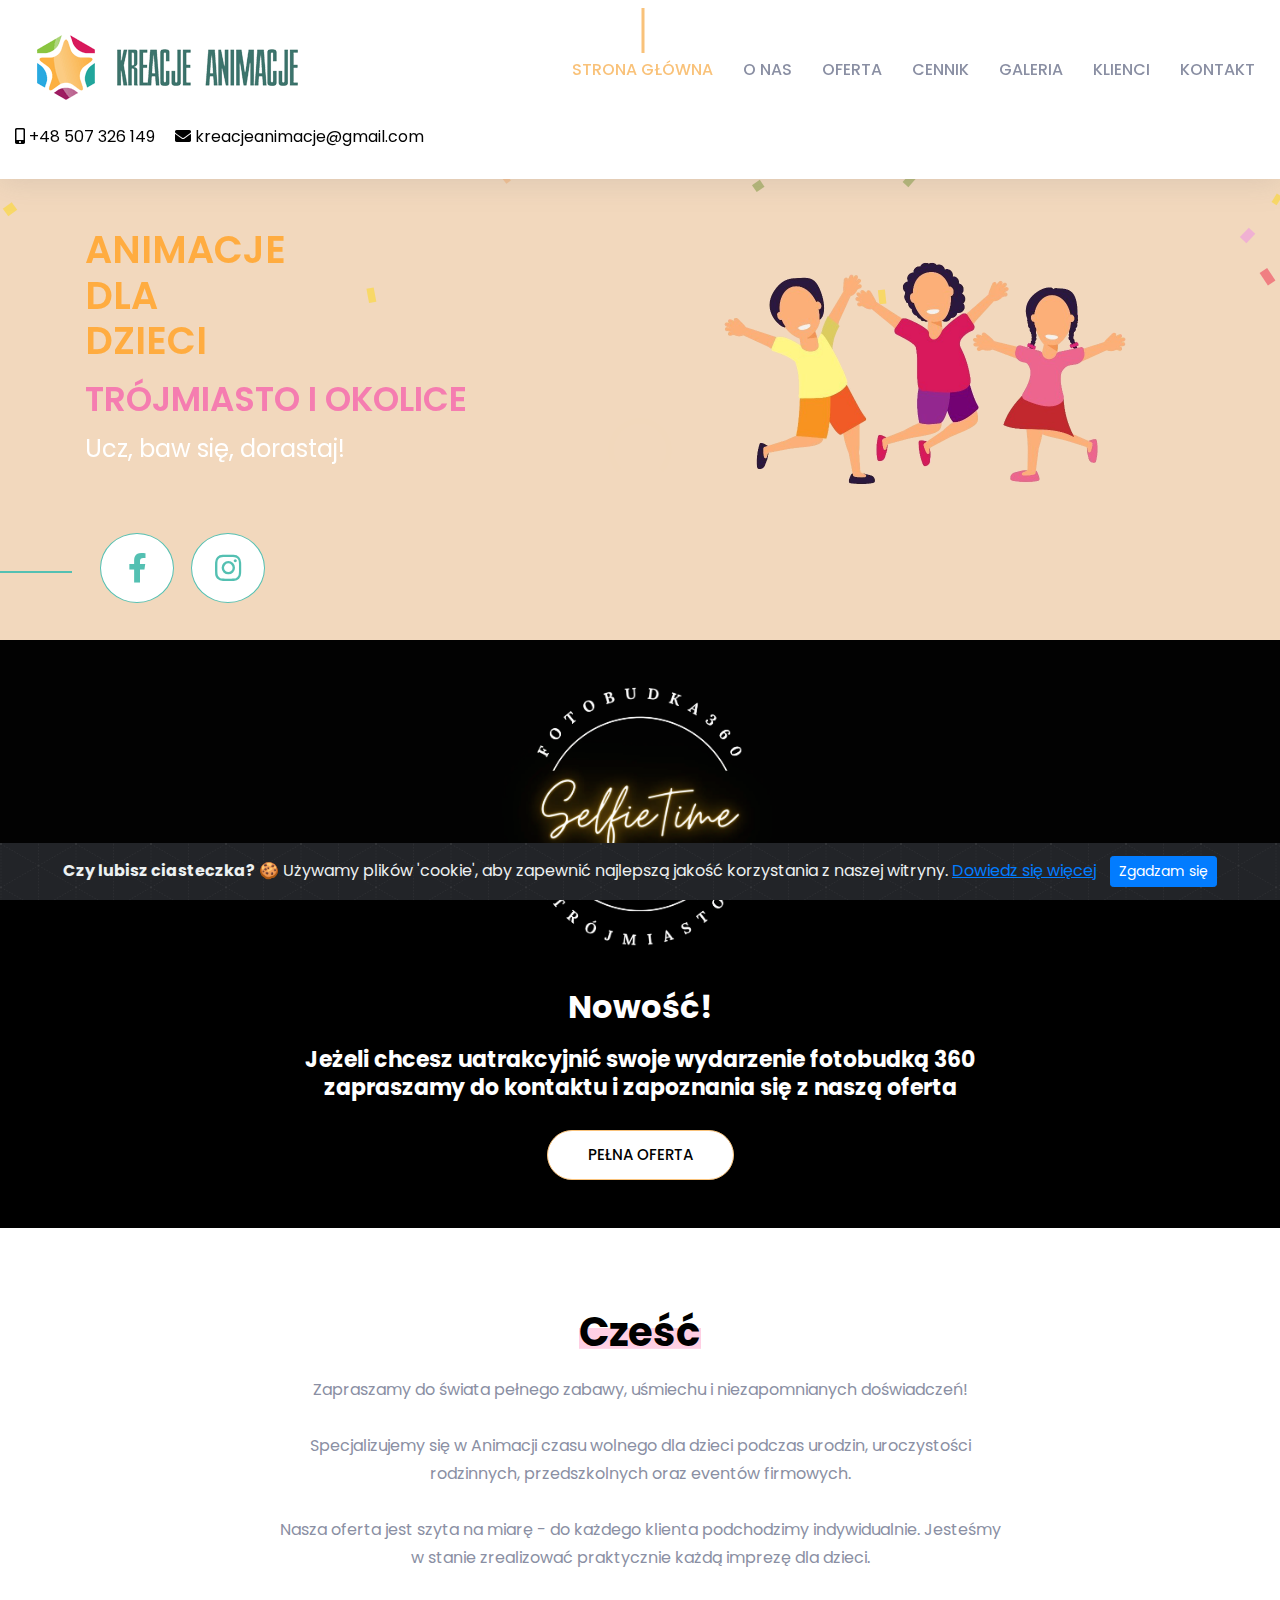
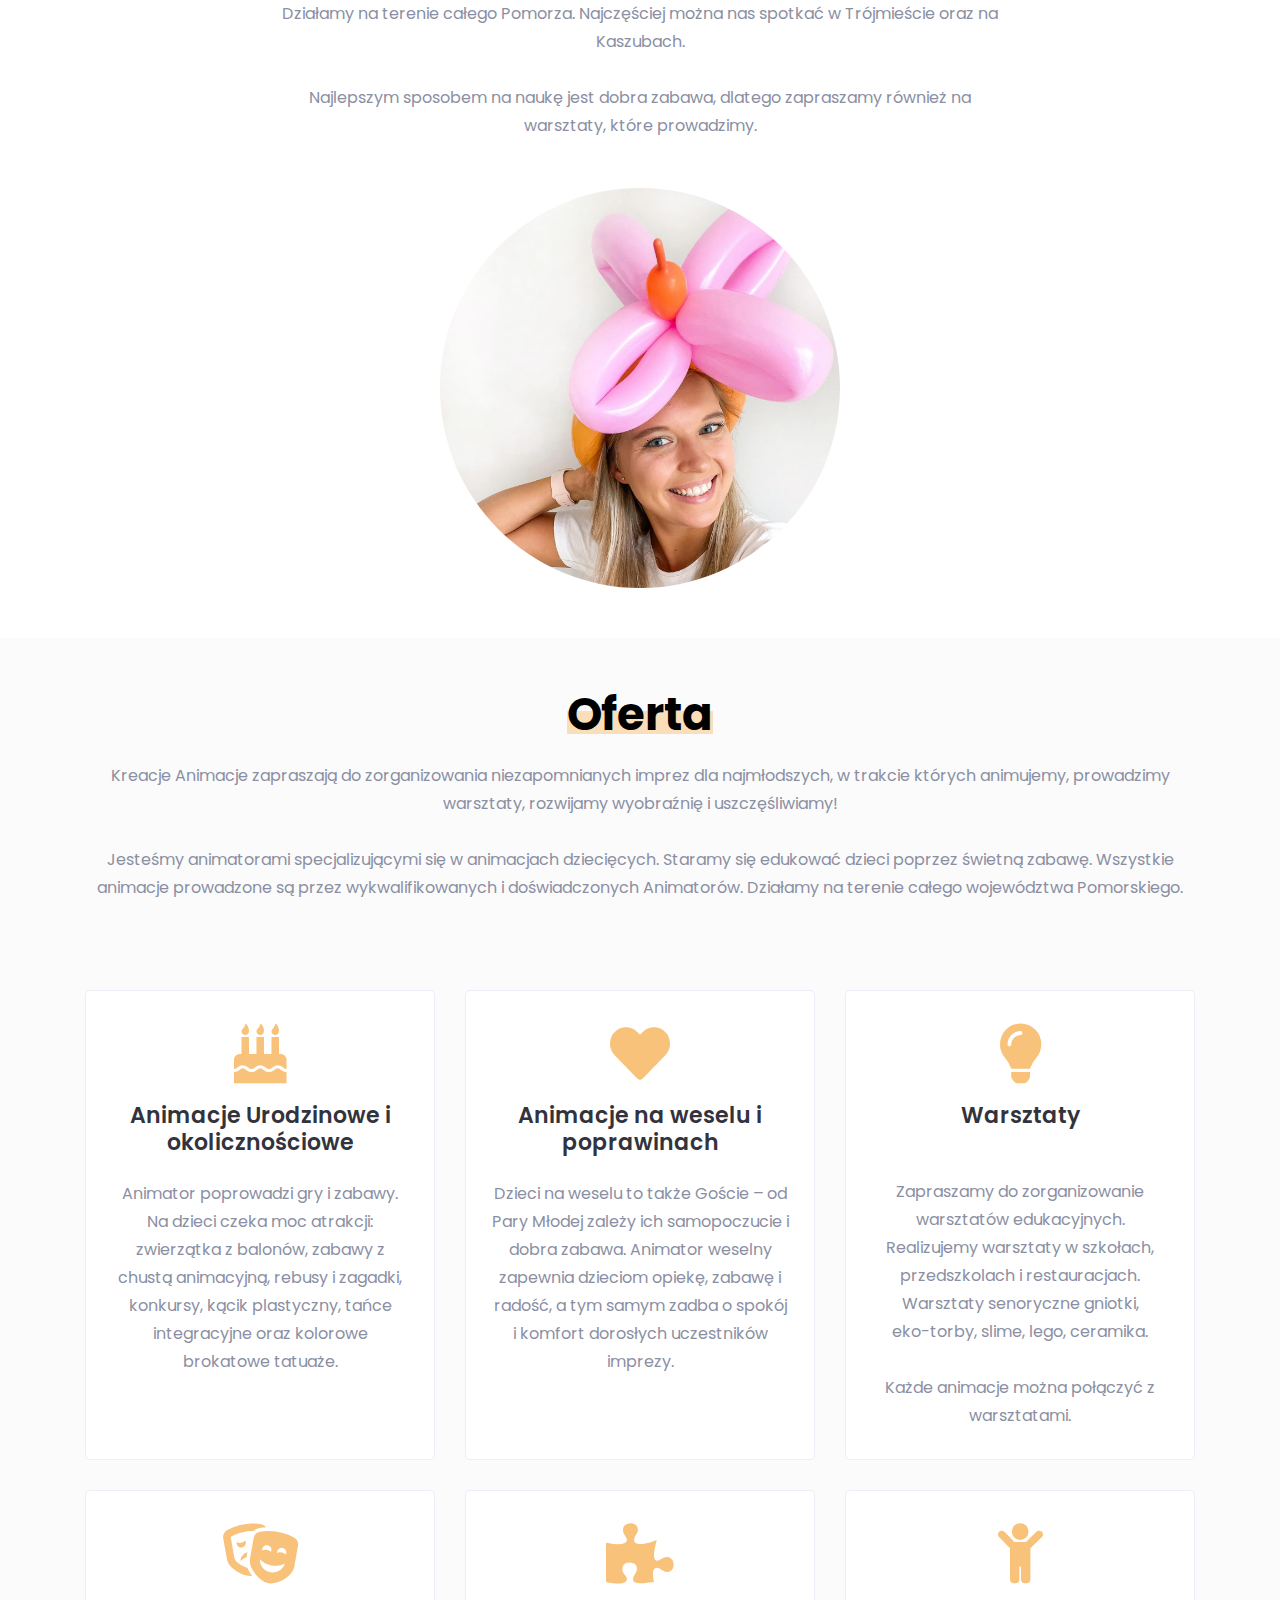
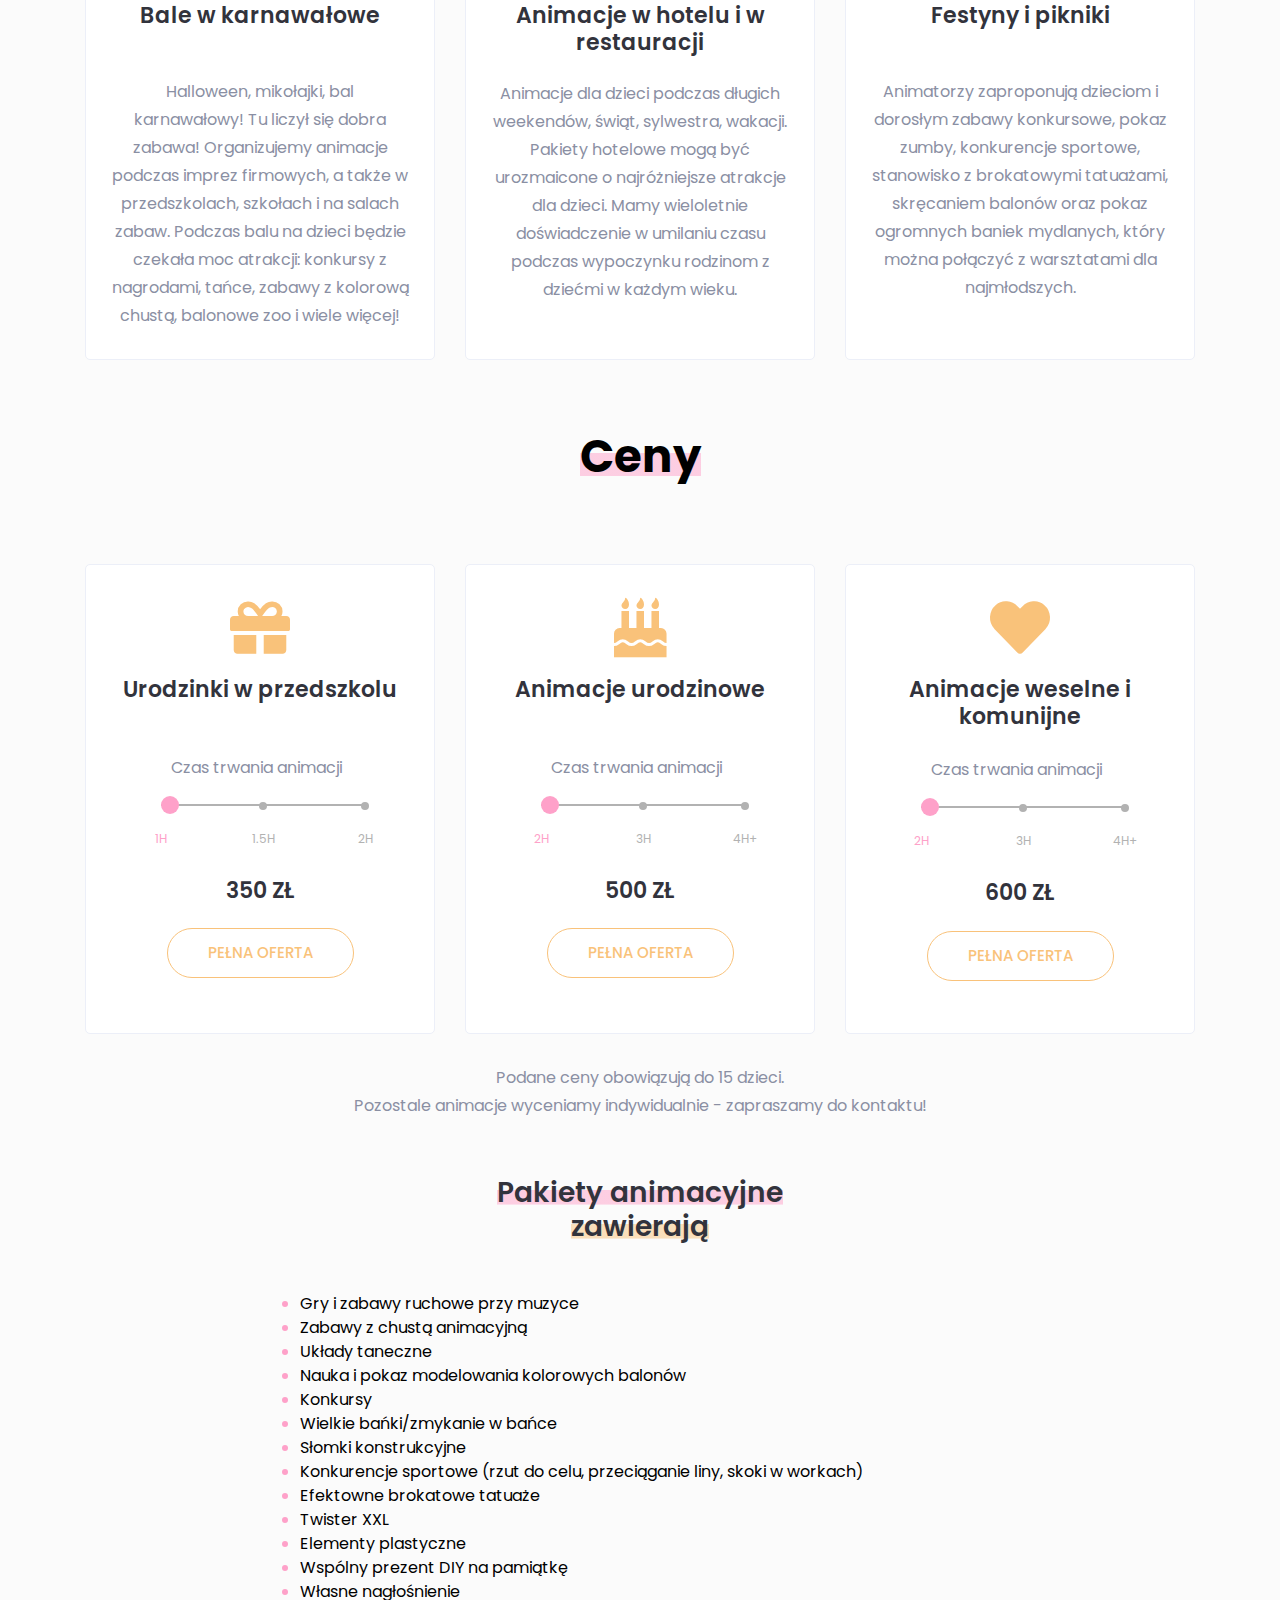
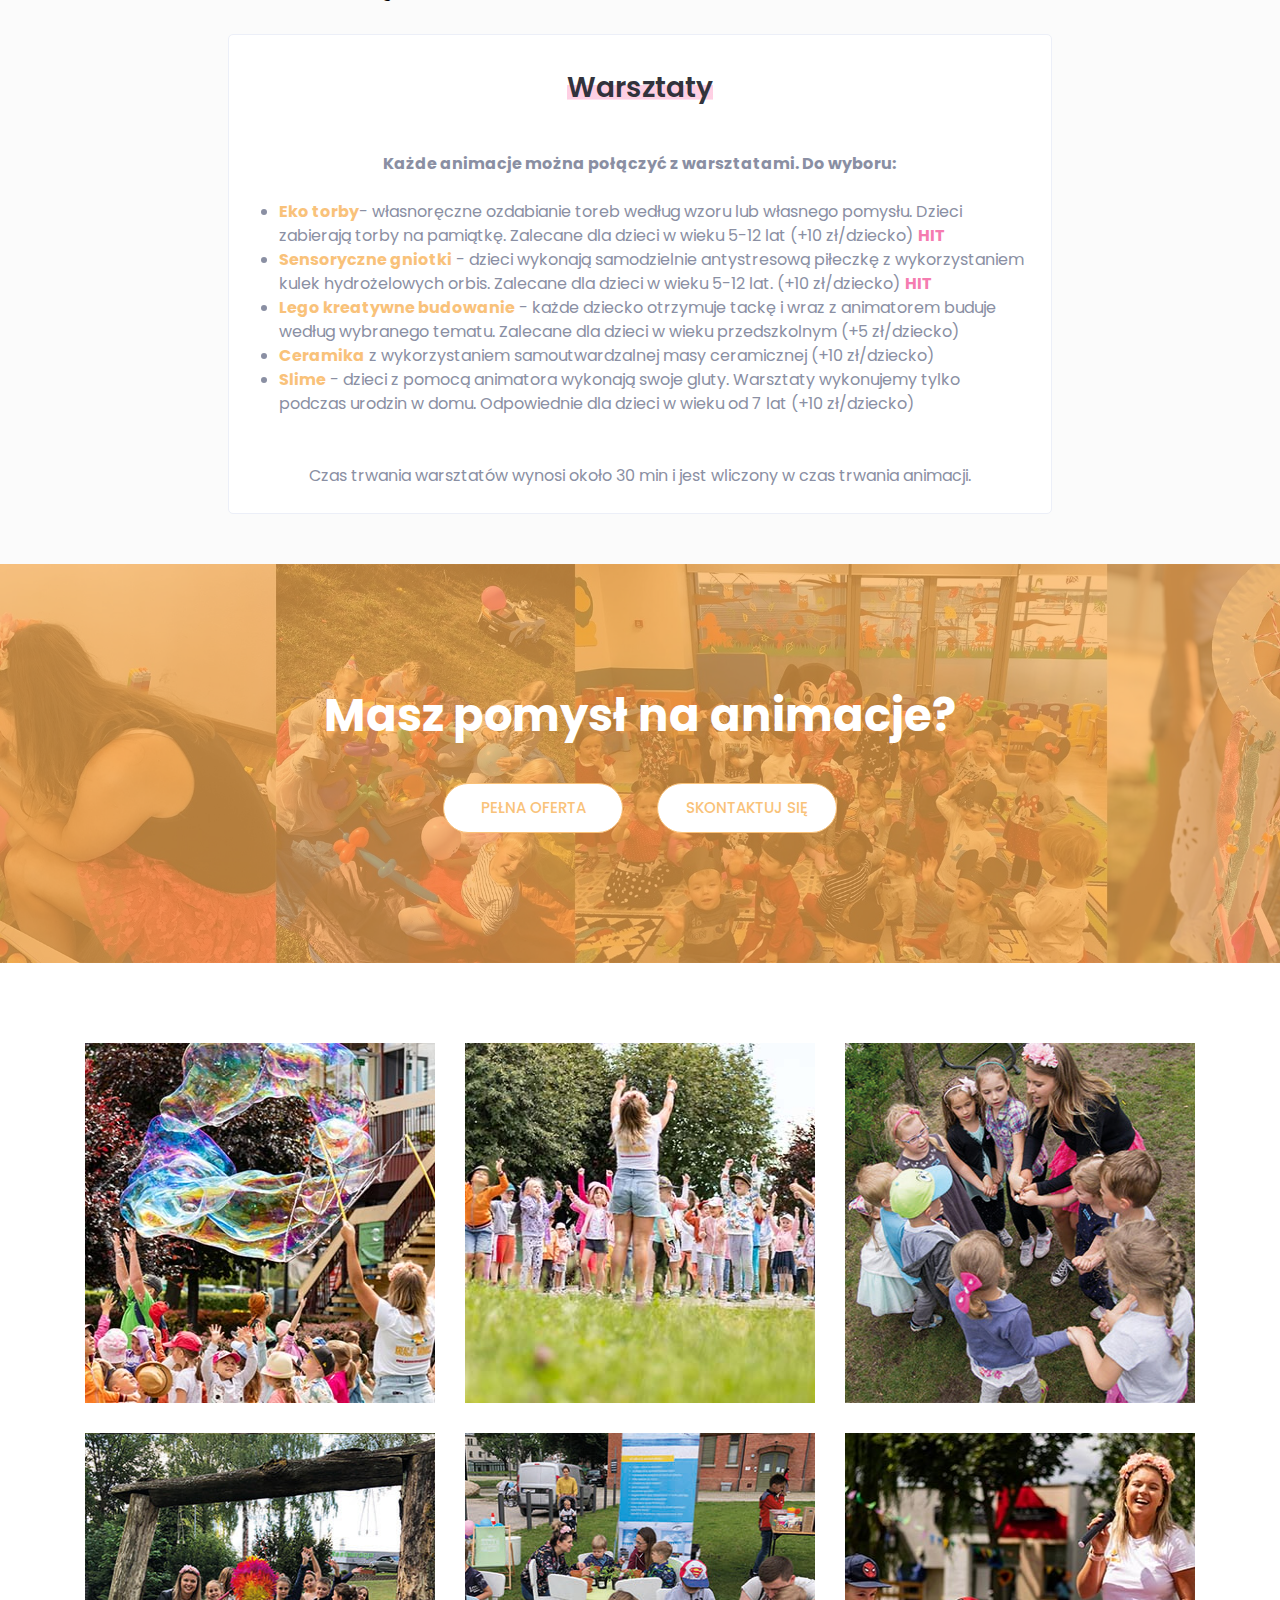
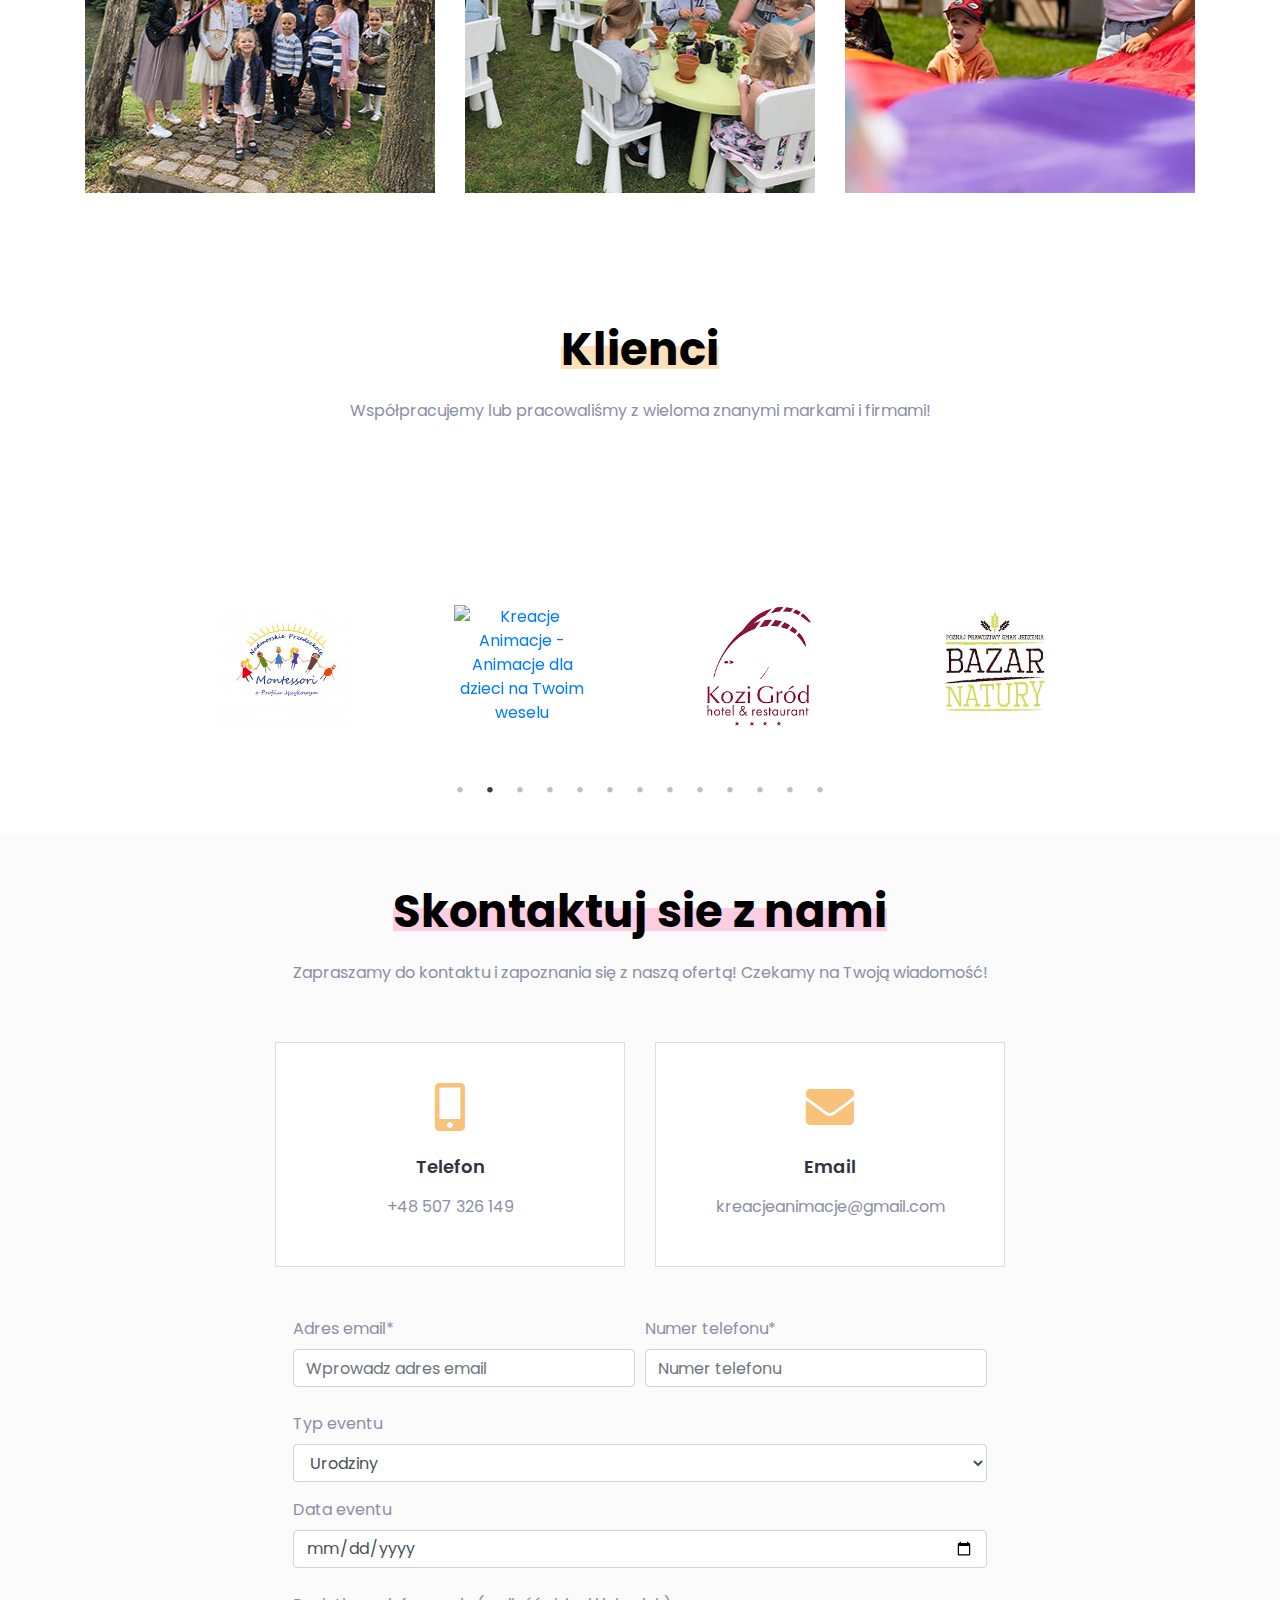
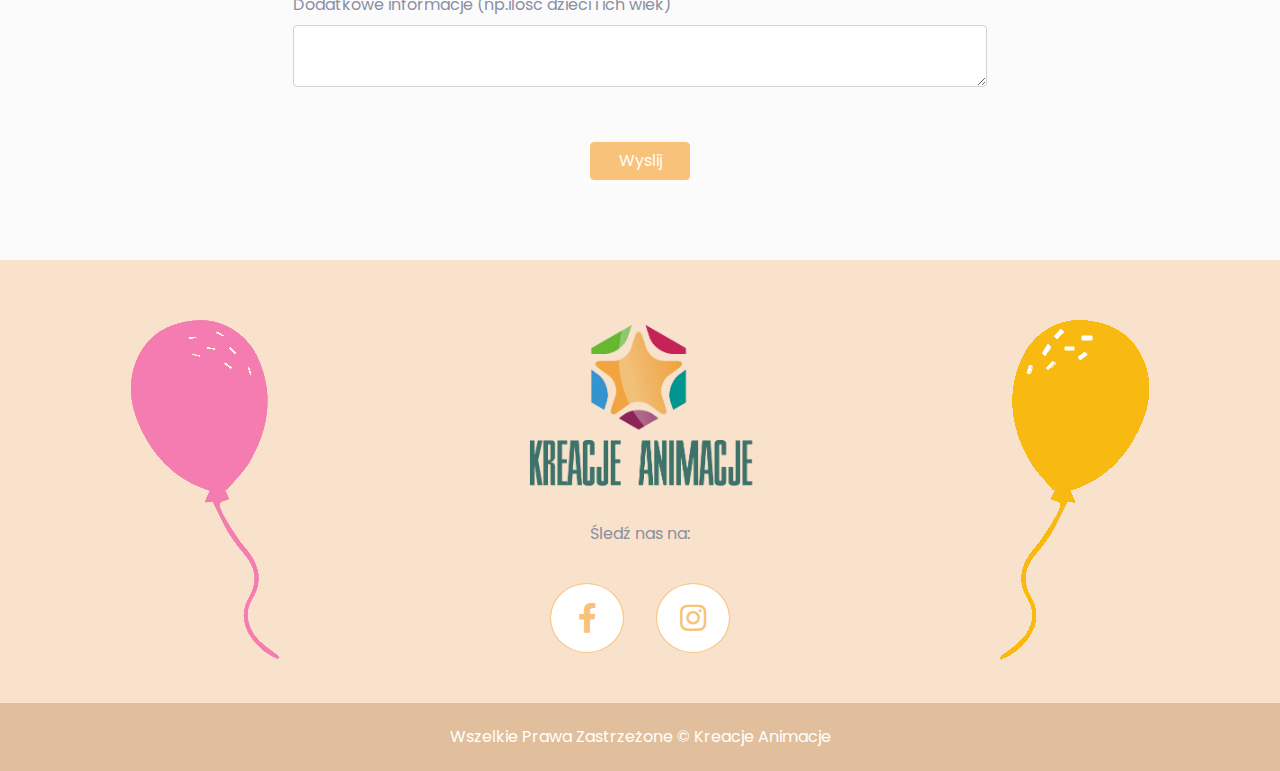
==== index.html @ 096c2c40 "added selfytime info" ====
<!DOCTYPE html>
<html lang="pl">

<head>
    <!--====== Required meta tags ======-->
    <meta charset="utf-8">
    <meta http-equiv="x-ua-compatible" content="ie=edge">
    	
	<meta name="description" content="Jesteśmy animatorami specjalizującymi się w animacjach dziecięcych. Staramy się edukować dzieci poprzez świetną zabawę. Działamy na terenie całego województwa Pomorskiego.">    	
	<meta name="keywords" content="dzieci,zabawy,warsztaty,animacje,kreacje,kreacje animacje,zabawy,dzieci,eventy,festyny,animator,animatorka,czas wolny,czas zabaw,opieka,gry,gry i zabawy,zabawy i gry,edukacja,animacje dzieciece,animacje dziecięce,trojmiasto,gdynia,gdansk,Gdynia,Gdańsk,animacje trójmiasto,animacje trójmiasto i okolice,animacje trojmiasto,animacje trojmiasto i okolice,animacje dla dzieci gdynia,animacje dla dzieci gdańsk,animacje dla dzieci reda,animacje dla dzieci rumia,animacje dla dzieci wejherowo,animacje dla dzieci sopot,animacje dla dzieci trójmiasto,urodziny dla dzieci gdynia,urodziny dla dzieci gdańsk,urodziny dla dzieci reda,urodziny dla dzieci rumia,urodziny dla dzieci sopot,animacje,animacje dla dzieci,animatorki,urodziny,urodziny dla dzieci,animacje na urodzinach,animacje na weselu,bańki mydlane,malowanie twarzy,tatuaże brokatowe,wata cukrowa,wata cukrowa na weselu,animacje w przedszkolu,bal karnawałowy w przedszkolu,wynajem animatorów,zabawy dla dzieci,balony,balonowe pieski,wynajem św. mikołaja,wynajem mikołaja,mikołaj,św. mikołaj,św. mikołaj w domu,mikołaj w domu,mikołaj na wigilię,wynajem mikołaja na wigilię,wynajem mikołaja do domu,urodziny,bawimy dzieci,zabawy z dziećmi,zabawy dla dzieci,organizowanie czasu dzieciom,organizacja imprez dla dzieci,animator na urodziny,animatorka na urodziny, animacje urodzinowe,animator na urodziny w domu,animator na urodziny w domu trójmiasto,organizacja imprez dla dzieci,imprezy dla dzieci,opieka nad dziećmi,animacje dla najmłodszych,animacje i zabawy,weekendowe animacje,warsztaty dla dzieci,warsztaty sensoryczne,sensoplastyka dla dzieci,sensoplastyka,animacje i edukacja,urodziny dla dzieci,niezapomniane animacje,najlepsze animacje,najlepsi animatorzy,najlepsze animatorki,animacje dla dzieci 2019,animacje dla dzieci 2018,animacje dla dzieci 2017,animacje dla dzieci 2016,animacja dla dzieci 2019,animacja dla dzieci 2018,animacja dla dzieci 2017,animacje dla dzieci wakacje 2019,animacje dla dzieci wakacje 2018,ferie z animacjami dla dzieci 2019,ferie 2019 animacje dla dzieci,ciekawe zabawy dla dzieci,banki stawianie, urodziny dla dzieci,zabawy,banki do stawiania,bańki do stawiania,zabawy dla dzieci na urodziny,zabawy i gry dla dzieci,urodziny dziewczynki,bańki stawianiena,urodziny dziecka,dzieci,gry i zabawy,gry zabawy dla dzieci,dla dzieci zabawy,atrakcje na urodziny dziecka,najlepsze zabawy dla dzieci,zabawy na urodziny dzieci,animacje urodzinowe dla dzieci,martyna,sarnowska,martyna sarnowska,animacje na ślub,animator pomorze,animacja czasu dzieciom,animacje urodzinowe,bal,bal karnawałowy,karnawał,kolonie,pół kolonie" />
    
	<meta name="robots" content="index, follow" />
	
    <meta name="viewport" content="width=device-width, initial-scale=0.9, shrink-to-fit=no">

    <meta name="google-site-verification" content="nhCieQFtrqNMxab-uXb-xXKmWLfLBgdEicjhS7wNxho" />

	<link rel="canonical" href="https://animacjetrojmiasto.pl/" />

    <!--====== Title ======-->
    <title>Kreacje Animacje | Animacje dla dzieci Trójmiasto i okolice</title>

    <!--====== Favicon Icon ======-->
    <link rel="shortcut icon" href="assets/images/favicon.png" type="image/png">

    <!--====== Bootstrap css ======-->
    <link rel="stylesheet" href="assets/css/bootstrap.min.css">

    <!--====== Font Awesome css ======-->
    <link rel="stylesheet" href="assets/css/all.min.css">

    <!--====== Magnific Popup css ======-->
    <link rel="stylesheet" href="assets/css/magnific-popup.css">

    <!--====== Default css ======-->
    <link rel="stylesheet" href="assets/css/default.min.css">

    <!--====== Style css ======-->
    <link rel="stylesheet" href="assets/css/style.min.css">
    <link rel="stylesheet" href="assets/css/slick.css">
    <link rel="stylesheet" href="assets/css/slick-theme.css">
    <link rel="stylesheet" href="assets/css/slider.css">
    <link rel="stylesheet" href="assets/css/cookies.css">
    <link rel="stylesheet" href="assets/css/mobile.css">

    <!-- Google Tag Manager -->
    <script>(function(w,d,s,l,i){w[l]=w[l]||[];w[l].push({'gtm.start':
    new Date().getTime(),event:'gtm.js'});var f=d.getElementsByTagName(s)[0],
    j=d.createElement(s),dl=l!='dataLayer'?'&l='+l:'';j.async=true;j.src=
    'https://www.googletagmanager.com/gtm.js?id='+i+dl;f.parentNode.insertBefore(j,f);
    })(window,document,'script','dataLayer','GTM-5NGZHLLK');</script>
    <!-- End Google Tag Manager -->
</head>

<body>

    <!-- Google Tag Manager (noscript) -->
    <noscript><iframe src="https://www.googletagmanager.com/ns.html?id=GTM-5NGZHLLK"
    height="0" width="0" style="display:none;visibility:hidden"></iframe></noscript>
    <!-- End Google Tag Manager (noscript) -->
    
    <!--====== PRELOADER PART START ======-->
    <div class="preloader">
        <div class="loader_34">
            <div class="ytp-spinner">
                <div class="ytp-spinner-container">
                    <div class="ytp-spinner-rotator">
                        <div class="ytp-spinner-left">
                            <div class="ytp-spinner-circle"></div>
                        </div>
                        <div class="ytp-spinner-right">
                            <div class="ytp-spinner-circle"></div>
                        </div>
                    </div>
                </div>
            </div>
        </div>
    </div>
    <!--====== PRELOADER ENDS START ======-->

    <!--====== HEADER PART START ======-->
    <header id="home" class="header-area">
        <div class="navigation fixed-top">
                <div class="row">
                    <div class="col-lg-12">
                        <nav class="navbar navbar-expand-lg">
                            <a class="navbar-brand" href="index.html">
                                <img src="assets/images/logo.png" alt="Logo">
                            </a> <!-- Logo -->
                            
                            <button class="navbar-toggler" type="button" data-toggle="collapse" data-target="#navbarSupportedContent" aria-controls="navbarSupportedContent" aria-expanded="false" aria-label="Toggle navigation">
                                <span class="toggler-icon"></span>
                                <span class="toggler-icon"></span>
                                <span class="toggler-icon"></span>
                            </button>

                            <div class="collapse navbar-collapse" id="navbarSupportedContent">
                                <ul class="navbar-nav ml-auto">
                                    <li class="nav-item active"><a title="Strona Główna" class="page-scroll" href="#home">Strona Główna</a></li>
                                    <li class="nav-item"><a title="O nas" class="page-scroll" href="#about">O Nas</a></li>
                                    <li class="nav-item"><a title="Oferta" class="page-scroll" href="#service">Oferta</a></li>
                                    <li class="nav-item"><a title="Cennik" class="page-scroll" href="#price">Cennik</a></li>
                                    <li class="nav-item"><a title="Galeria" class="page-scroll" href="#work">Galeria</a></li>
                                    <li class="nav-item"><a title="Klienci" class="page-scroll" href="#blog">Klienci</a></li>
                                    <li class="nav-item"><a title="Kontakt" class="page-scroll" href="#contact">Kontakt</a></li>
                                </ul>
                            </div> <!-- navbar collapse -->
                        </nav> <!-- navbar -->
                    </div>
                </div> <!-- row -->
                <div class="row nav-contact">
                    <a class="nav-phone" href="tel:+48 507 326 149"><i class="fas fa-mobile-alt"></i> +48 507 326 149</a>                    
                    <a class="nav-email" href="mailto:kreacjeanimacje@gmail.com"><i class="fas fa-envelope" ></i> kreacjeanimacje@gmail.com</a>
                </div>
        </div> <!-- navigation -->

        <div id="content" class="header-content d-flex align-items-center" style="background-color: #f2d8bd">          
            <div class="container" style="z-index: 2;">
                <div class="row align-items-center">
                    <div class="col-xl-5 col-lg-6 ipad-padding">
                        <div class="header-content-right">
                            <h1 class="title" style="color: #ffac3f; font-size: 38px;">
                                Animacje<br/> 
                                dla<br/> 
                                dzieci
                            </h1>
                            <h1 class="sub-title" style="color: #f57cb0; font-size: 34px;">Trójmiasto i okolice</h1>
                            <p style="color: #ffffff; font-size: 24px;">Ucz, baw się, dorastaj!</p>
                        </div> <!-- header content right -->
                    </div>            
										
					<div class="col-lg-6 offset-xl-1">
                        <div class="hero">
                            <img src="assets/images/hero_kids.png" alt="hero">
                        </div> 
                    </div><!-- header image -->
                </div> <!-- row -->
            </div> <!-- container -->     
            <div class="header-social" style="z-index: 2;">
                <div class="container">
                    <div class="row">
                        <div class="col-lg-12">
                            <div class="header-social-icon">
                                <ul>
                                    <li><a title="Profil facebook" href="https://www.facebook.com/kreacjeanimacje/"><i class="fab fa-facebook-f"></i></a></li>
                                    <li><a title="Profil instagram" href="https://www.instagram.com/kreacje_animacje/"><i class="fab fa-instagram"></i></a></li>
                                </ul>
                            </div> <!-- header social -->
                        </div>
                    </div> <!-- row -->
                </div> <!-- container -->
            </div> <!-- header social -->
        <canvas id="canvas" style="position: absolute;"></canvas>
		<!--<div class="hero-image" />-->
        </div> <!-- header content -->
    </header>
    <!--====== HEADER PART ENDS ======-->
	
	<!--div align="center">
	 <marquee behavior="alternate" bgcolor="#bb3434" direction="left" height:="" loop="7" scrollamount="2" scrolldelay="2" width="100%">
		<span style="font-size: 25px;color:#FFFFFF; padding: 8px;">
		Latest news! Latest news! Latest news! Latest news!
		</span>
	 </marquee>
	</div-->

<!--====== PROMO PART START ======-->
<!--section id="promo" class="about-area pt-0 pb-0" style="background-color: #f57cb0; color: white;">
    <div class="container">
        <div class="row justify-content-center">
            <div class="col-lg-8">
                <div class="section-title text-center">
                    <br/>
                    <h2 class="title" style="font-size: 32px !important; font-weight: bold; color: #ffd65b;">Oferta specjalna!</h5>
                    <p style="background-color: #f57cb0; color: white; font-weight: bold; font-size: 22px;">
                        Wszystkie animacje urodzinowe od poniedziałku do piątku 
                        <br/>
                        <span style="font-size: 35px; color: #ffd65b; margin-top: 15px;">- 10%</span>
                        <br/><br/>				
                        <ul>
                            <li><a title="Oferta PDF" class="main-btn custom" style="background-color: #fff !important; color: #f57cb0 !important;" href="#price">poznaj ceny</a></li>
                        </ul>                       
                        <span style="font-size: 12px">Z wyłączeniem animacji w przedszkolu</span>
                        <br/>
                    </p>
                    <br/>
                </div> <!-- section title -->
            <!--/div>
        </div> <!-- row -->
    <!--/div> <!-- container -->
<!--/section>
<!--====== PROMO PART ENDS ======-->

<!--====== PROMO PART START ======-->
<section id="promo" class="about-area pt-0 pb-0" style="background-color: black; color: white;">
    <div class="container">
        <div class="row justify-content-center">
            <div class="col-lg-8">
                <div class="section-title text-center">
                    <br/>                    
                    <a href="https://fotobudka360selfie.pl/" class="logo d-flex align-items-center" aria-label="Logo">
                        <img src="assets/images/logo.webp" alt="" height="300" width="300" style="
                        display: block;
                        margin-left: auto;
                        margin-right: auto;">
                    </a>
                    <br/>
                    <h2 class="title" style="font-size: 32px !important; font-weight: bold; color: white;">Nowość!</h5>    
                    <p style="color: white; font-weight: bold; font-size: 22px;">
                        Jeżeli chcesz uatrakcyjnić swoje wydarzenie fotobudką 360 zapraszamy do kontaktu i zapoznania się z naszą oferta
                        <br/><br/>				
                        <ul>
                            <li><a title="Oferta Fotobudka" class="main-btn custom" style="background-color: #fff !important; color: black !important;" href="https://fotobudka360selfie.pl/">Pełna Oferta</a></li>
                        </ul>                        
                        <br/>
                    </p>
                    <br/>
                </div> <!-- section title -->
            </div>
        </div> <!-- row -->
    </div> <!-- container -->
</section>
<!--====== PROMO PART ENDS ======-->

    <!--====== ABOUT PART START ======-->
    <section id="about" class="about-area pt-80 pb-50">
        <div class="container">
            <div class="row justify-content-center">
                <div class="col-lg-8">
                    <div class="section-title text-center">
                        <h2 class="title" style="font-size: 40px !important">
                            <span style="background-image: linear-gradient(to top, rgba(254,161,201, 0.5), rgba(254,161,201, 0.5)); background-repeat: no-repeat; background-size: 100% 0.521em; background-position: 0 74%;">
                                Cześć
                            </span>
                        </h5>
                        <p>Zapraszamy do świata pełnego zabawy, uśmiechu i niezapomnianych doświadczeń!
                            <br/><br/>
                            Specjalizujemy się w Animacji czasu wolnego dla dzieci podczas urodzin, uroczystości 
                            rodzinnych, przedszkolnych oraz eventów firmowych.
                            <br/><br/>
                            Nasza oferta jest szyta na miarę - do każdego klienta podchodzimy indywidualnie. Jesteśmy w stanie zrealizować praktycznie każdą imprezę dla dzieci.
                            <br/><br/>
                            Działamy na terenie całego Pomorza. Najczęściej można nas spotkać w Trójmieście oraz na Kaszubach.
                            <br/><br/>
                            Najlepszym sposobem na naukę jest dobra zabawa, dlatego zapraszamy również na warsztaty, które prowadzimy.</p>
                            <br/><br/>                           
                           <div class="about-foto" style="                    
                            height: 400px;
                            width: 400px;
                            border-radius: 50%;
                            overflow: hidden; 
                            display:block;    
                            margin:auto;">                        
                            <img src="assets/images/martynka.jpg" alt="main content logo">
                            </div>
                    </div> <!-- section title -->
                </div>
            </div> <!-- row -->
        </div> <!-- container -->
    </section>
    <!--====== ABOUT PART ENDS ======-->

    <!--====== SERVICES PART START ======-->
    <section id="service" class="services-area gray-bg pt-50 pb-20">
        <div class="container">
            <div class="row justify-content-center">
                <div class="col-lg-12">
                    <div class="section-title text-center pb-30">
                        <h2 class="title">
                            <span style="background-image: linear-gradient(to top, rgba(249,194,122, 0.5), rgba(249,194,122, 0.5)); background-repeat: no-repeat; background-size: 100% 0.521em; background-position: 0 74%;">
                                Oferta
                            </span>
                        </h2>
							<p>
								Kreacje Animacje zapraszają do zorganizowania niezapomnianych imprez
                                dla najmłodszych, w trakcie których animujemy, prowadzimy warsztaty,
                                rozwijamy wyobraźnię i uszczęśliwiamy!<br/><br/>
                                Jesteśmy animatorami specjalizującymi się w animacjach dziecięcych.
                                Staramy się edukować dzieci poprzez świetną zabawę. Wszystkie animacje
                                prowadzone są przez wykwalifikowanych i doświadczonych Animatorów.
                                Działamy na terenie całego województwa Pomorskiego.<br/><br/>                                
							</p>
                    </div> <!-- section title -->
                </div>
            </div> <!-- row -->
            <div class="row justify-content-center">
                <div class="col-lg-4 col-md-6 col-sm-8">
                    <div class="single-service text-center mt-30">
                        <div class="service-icon">
                            <i class="fas fa-birthday-cake"></i>
                        </div>
                        <div class="service-content">
                            <h4 class="service-title">Animacje Urodzinowe i okolicznościowe</h4>
                            <br/>
                            <p>Animator poprowadzi gry i zabawy. Na dzieci czeka moc atrakcji:
                                    zwierzątka z balonów, zabawy z chustą animacyjną, rebusy i zagadki,
                                    konkursy, kącik plastyczny, tańce integracyjne oraz kolorowe brokatowe
                                    tatuaże.</p>
                        </div>
                    </div> <!-- single service -->
                </div>
                <div class="col-lg-4 col-md-6 col-sm-8">
                    <div class="single-service text-center mt-30">
                        <div class="service-icon">
                            <i class="fas fa-heart"></i>
                        </div>
                        <div class="service-content">
                            <h4 class="service-title">Animacje na weselu i poprawinach</h4>
                            <br/>
                            <p>Dzieci na weselu to także Goście – od Pary Młodej zależy ich
                                    samopoczucie i dobra zabawa. Animator weselny zapewnia dzieciom
                                    opiekę, zabawę i radość, a tym samym zadba o spokój i komfort dorosłych
                                    uczestników imprezy.</p>
                        </div>
                    </div> <!-- single service -->
                </div>
                <div class="col-lg-4 col-md-6 col-sm-8">
                    <div class="single-service text-center mt-30">
                        <div class="service-icon">
                            <i class="fas fa-lightbulb"></i>
                        </div>
                        <div class="service-content">
                            <h4 class="service-title">Warsztaty</h4>
                            <br/><br/>
                            <p>
							Zapraszamy do zorganizowanie warsztatów edukacyjnych. Realizujemy warsztaty 
							w szkołach, przedszkolach i restauracjach. Warsztaty senoryczne gniotki,  <br/>eko-torby, slime, lego, ceramika.
							<br/><br/>
							Każde animacje można połączyć z warsztatami.
                            </p>
                        </div>
                    </div> <!-- single service -->
                </div>                
				<div class="col-lg-4 col-md-6 col-sm-8">
                    <div class="single-service text-center mt-30">
                        <div class="service-icon">
                            <i class="fas fa-theater-masks"></i>
                        </div>
                        <div class="service-content">
                            <h4 class="service-title">Bale w karnawałowe</h4>
                            <br/><br/>
                            <p>
								Halloween, mikołajki, bal karnawałowy!
								
								Tu liczył się dobra zabawa! Organizujemy animacje podczas imprez firmowych, a także w przedszkolach, szkołach i na salach zabaw.
								Podczas balu na dzieci będzie czekała moc atrakcji: konkursy z nagrodami, tańce, zabawy z kolorową chustą, balonowe zoo i wiele więcej!
							</p>
                        </div>
                    </div> <!-- single service -->
                </div>         
                <div class="col-lg-4 col-md-6 col-sm-8">
                    <div class="single-service text-center mt-30">
                        <div class="service-icon">
                            <i class="fas fa-puzzle-piece"></i>
                        </div>
                        <div class="service-content">
                            <h4 class="service-title">Animacje w hotelu i w restauracji</h4>
                            <br/>
                            <p>Animacje dla dzieci podczas długich weekendów, świąt, sylwestra, wakacji.
                                    Pakiety hotelowe mogą być urozmaicone o najróżniejsze atrakcje dla dzieci.
                                    Mamy wieloletnie doświadczenie w umilaniu czasu podczas wypoczynku
                                    rodzinom z dziećmi w każdym wieku.</p>
                        </div>
                    </div> <!-- single service -->
                </div>
                <div class="col-lg-4 col-md-6 col-sm-8">
                    <div class="single-service text-center mt-30">
                        <div class="service-icon">
                            <i class="fas fa-child"></i>
                        </div>
                        <div class="service-content">
                            <h4 class="service-title">Festyny i pikniki</h4>
                            <br/><br/>
                            <p>
								Animatorzy zaproponują dzieciom i dorosłym zabawy konkursowe, pokaz
                                    zumby, konkurencje sportowe, stanowisko z brokatowymi tatuażami, skręcaniem
                                    balonów oraz pokaz ogromnych baniek mydlanych, który można połączyć z
                                    warsztatami dla najmłodszych.
                            </p>
                        </div>
                    </div> <!-- single service -->
                </div>
                      
            </div> <!-- row -->
        </div> <!-- container -->
    </section>
	
	<!--====== Price PART START ======-->
    <section id="price" class="services-area gray-bg pt-50 pb-50">
        <div class="container">			
            <div class="row justify-content-center">
                <div class="col-lg-12">
                    <div class="section-title text-center pb-30">
                        <h2 class="title">
                            <span style="background-image: linear-gradient(to top, rgba(254,161,201, 0.5), rgba(254,161,201, 0.5)); background-repeat: no-repeat; background-size: 100% 0.521em; background-position: 0 74%;">
                                Ceny
                            </span>
                        </h2>
							<p>                              
							</p>
                    </div> <!-- section title -->
                </div>
            </div> <!-- row -->
            <div class="row justify-content-center">
               

                <div class="col-lg-4 col-md-6 col-sm-8" style="min-width: 360px;">
                    <div class="single-service text-center mt-30 mb-30">
                        <div class="service-icon">
                            <i class="fas fa-gift"></i>
                        </div>
                        <div class="service-content">
                            <h4 class="service-title">Urodzinki w przedszkolu</h4>
                            <br/>
                            <br/>
                            <p>
							<div class="col-auto my-1">
								<label class="mr-sm-2">Czas trwania animacji</label>										
								<div class="range-body">
									<div class="workshop-range-div range-div">
										<input type="range" class="workshop-range-input range-input" id="workshop-range" min="1" max="3" steps="1" value="1">
									</div>
									<ul class="workshop-range-labels range-labels">
									  <li class="active selected">1H</li>
									  <li>1.5H</li>
									  <li>2H</li>
									</ul>
								</div>								
							</div>
                            <br/>
                            <br/>
                            <h4 id="workshop-price">350 ZŁ</h4>	
                            <br/>					
                            <ul>
                                <li><a title="Oferta PDF" class="main-btn custom" style="background-color: #fff !important;" href="assets/pdf/oferta_przedszkole.pdf">pełna oferta</a></li>
                            </ul>   
							</p>
                        </div>
                    </div> <!-- single service -->
                </div>

                <div class="col-lg-4 col-md-6 col-sm-8" style="min-width: 360px;">
                    <div class="single-service text-center mt-30">
                        <div class="service-icon">
                            <i class="fas fa-birthday-cake"></i>
                        </div>
                        <div class="service-content">
                            <h4 class="service-title">Animacje urodzinowe</h4>
                            <br/><br/>
                            <p>
							<div class="col-auto my-1">
								<label class="mr-sm-2">Czas trwania animacji</label>										
								<div class="range-body">
									<div class="birthday-range-div range-div">
										<input type="range" class="birthday-range-input range-input" id="birthday-range" min="1" max="3" steps="1" value="1">
									</div>
									<ul class="birthday-range-labels range-labels">
									  <li class="active selected">2H</li>
									  <li>3H</li>
									  <li>4H+</li>
									</ul>
								</div>								
							</div>
                            <br/>
                            <br/>
                            <h4 id="birthday-price">500 ZŁ</h4>	
                            <br/>					
                            <ul>
                                <li><a title="Oferta PDF" class="main-btn custom" style="background-color: #fff !important;" href="assets/pdf/oferta_2023.pdf">pełna oferta</a></li>
                            </ul>   
							</p>
                        </div>
                    </div> <!-- single service -->
                </div>
               
                <div class="col-lg-4 col-md-6 col-sm-8" style="min-width: 360px;">
                    <div class="single-service text-center mt-30">
                        <div class="service-icon">
                            <i class="fas fa-heart"></i>
                        </div>
                        <div class="service-content">
                            <h4 class="service-title">Animacje weselne i komunijne</h4>
                            <br/>
                            <p>
							<div class="col-auto my-1">
							  <label class="mr-sm-2">Czas trwania animacji</label>	
								<div class="range-body">
									<div class="wedding-range-div range-div">
										<input type="range" class="wedding-range-input range-input" id="wedding-range" min="1" max="3" steps="1" value="1">
									</div>
									<ul class="wedding-range-labels range-labels">
									  <li class="active selected">2H</li>
									  <li>3H</li>
									  <li>4H+</li>
									</ul>
								</div>
							</div>	
                            <br/>
                            <br/>
                            <h4 id="wedding-price">600 ZŁ</h4>	
                            <br/>					
                            <ul>
                                <li><a title="Oferta PDF" class="main-btn custom" style="background-color: #fff !important;" href="assets/pdf/oferta_okolicznosciowe.pdf">pełna oferta</a></li>
                            </ul>   
							</p>
                        </div>
                    </div> <!-- single service -->
                </div>
                
                
            </div> <!-- row -->
        </div> <!-- container -->

        <div class="container">
            <div class="row justify-content-center mt-0">
                <div class="col-lg-8">
                    <div class="section-title text-center">
                        <p>
                        Podane ceny obowiązują do 15 dzieci.
                        </br>
                        Pozostale animacje wyceniamy indywidualnie - zapraszamy do kontaktu!
                        <br/>
                    </div> <!-- section title -->
                </div>
            </div> <!-- row -->
        </div> <!-- container -->
		
        <div class="container">
            <div class="row justify-content-center">
                <div class="col-lg-8">
                    <div class="section-title text-center">
                    <p>
                    <br/><br/>
                    <h3 style="background-repeat: no-repeat;">
                    <span style="background-image: linear-gradient(to top, rgba(254,161,201, 0.5), rgba(2254,161,201, 0.5)); background-repeat: no-repeat; background-size: 100% 0.521em; background-position: 0 74%;">
                        Pakiety animacyjne
                    </span><br>
                    <span style="background-image: linear-gradient(to top, rgba(249,194,122, 0.5), rgba(249,194,122, 0.5)); background-repeat: no-repeat; background-size: 100% 0.521em; background-position: 0 74%;">
                        zawierają
                    </span>
                    </h3>
                        <br><br>
                        <p>
                        </p><ul style="list-style-type:disc; text-align: left; margin-left: 25px; color: #fea1c9">
                            <li><span style="color: black;">Gry i zabawy ruchowe przy muzyce</span></li>
                            <li><span style="color: black;">Zabawy z chustą animacyjną</span></li>								
                            <li><span style="color: black;">Układy taneczne</span></li>							
                            <li><span style="color: black;">Nauka i pokaz modelowania kolorowych balonów</span></li>							
                            <li><span style="color: black;">Konkursy</span></li>							
                            <li><span style="color: black;">Wielkie bańki/zmykanie w bańce</span></li>							
                            <li><span style="color: black;">Słomki konstrukcyjne</span></li>								
                            <li><span style="color: black;">Konkurencje sportowe (rzut do celu, przeciąganie liny, skoki w workach)</span></li>						
                            <li><span style="color: black;">Efektowne brokatowe tatuaże</span></li>							
                            <li><span style="color: black;">Twister XXL</span></li>							
                            <li><span style="color: black;">Elementy plastyczne</span></li>	
                            <li><span style="color: black;">Wspólny prezent DIY na pamiątkę</span></li>	
                            <li><span style="color: black;">Własne nagłośnienie</span></li>
                        </ul>  
                    </div> <!-- section title -->
                </div>
            </div> <!-- row -->
        </div> <!-- container -->

        <div class="row justify-content-center" style="margin-right: 0px; margin-left: 0px;">
            <div class="col-lg-8">
                <div class="single-service text-center mt-30" style="min-height: 250px;">
                    <div class="service-content">
                        <h3 class="service-title">
                            <span style="background-image: linear-gradient(to top, rgba(254,161,201, 0.5), rgba(254,161,201, 0.5)); background-repeat: no-repeat; background-size: 100% 0.521em; background-position: 0 74%;">
                                Warsztaty
                            </span>
                        </h4>
                        <br><br>
                        <b>Każde animacje można połączyć z warsztatami. Do wyboru:</b>
                        <br><br>
                        <ul style="list-style-type:disc; text-align: left; margin-left: 25px;"> 
                            <li><span style="color: #f9c27a;"><b>Eko torby </b></span>- własnoręczne ozdabianie toreb według wzoru lub własnego pomysłu. Dzieci
                                zabierają torby na pamiątkę. Zalecane dla dzieci w wieku 5-12 lat (+10 zł/dziecko) <b style="color: #f57cb0;">HIT</b></li>
                            <li><span style="color: #f9c27a;"><b>Sensoryczne gniotki</b></span> - dzieci wykonają samodzielnie antystresową piłeczkę z wykorzystaniem
                                kulek hydrożelowych orbis. Zalecane dla dzieci w wieku 5-12 lat. (+10 zł/dziecko) <b style="color: #f57cb0;">HIT</b></li>
                            <li><span style="color: #f9c27a;"><b>Lego kreatywne budowanie</b></span> - każde dziecko otrzymuje tackę i wraz z animatorem buduje
                                według wybranego tematu. Zalecane dla dzieci w wieku przedszkolnym (+5 zł/dziecko) </li>
                            <li><span style="color: #f9c27a;"><b>Ceramika</b></span> z wykorzystaniem samoutwardzalnej masy ceramicznej  (+10 zł/dziecko)</li>
                            <li><span style="color: #f9c27a;"><b>Slime</b></span> - dzieci z pomocą animatora wykonają swoje gluty. Warsztaty wykonujemy tylko podczas urodzin w domu. 
                                Odpowiednie dla dzieci w wieku od 7 lat (+10 zł/dziecko)</li>
                        </ul>        

                        <br><br>
                        Czas trwania warsztatów wynosi około 30 min i jest wliczony w czas trwania animacji.
                    </div>
                </div> <!-- single service -->
            </div>
        </div>
		
    </section>
    <!--====== PRICE PART ENDS ====== -->


    <!--====== CALL TO ACTION PART START ======-->
    <section id="call-to-action" class="call-to-action pt-125 pb-130 bg_cover" style="background-image: url(assets/images/action.jpg">
        <div class="container">
            <div class="row justify-content-center">
                <div class="col-xl-8 col-lg-9">
                    <div class="call-action-content text-center">
                        <h2 class="action-title">Masz pomysł na animacje?</h2>
                        <ul>
                            <li><a title="Oferta PDF" class="main-btn custom" style="background-color: #fff !important;" href="assets/pdf/oferta.pdf">pełna oferta</a></li>
                            <li><a title="Kontakt" class="main-btn custom-2" style="background-color: #fff !important;" href="#contact">skontaktuj się</a></li>
                        </ul>
                    </div> <!-- call action content -->
                </div>
            </div> <!-- row -->
        </div> <!-- container -->
    </section>
    <!--====== CALL TO ACTION PART ENDS ======-->

    <!--====== WORK PART START ======-->
    <section id="work" class="work-area pt-50 pb-130">
        <div class="container">
            <div class="row">
                <div class="col-lg-4 col-md-6 col-sm-6">
                    <div class="single-work text-center mt-30">
                        <div class="work-image">
                            <img src="assets/photos/miniatures/mini_11.jpg" alt="markama zrobiona podczas animacji" style="height: 360px; width: 360px;">
                        </div>
                        <div class="work-overlay">
                            <div class="work-content">
                                <ul>
                                    <li><a title="Pelen ekran" class="image-popup" href="assets/photos/foto_11.jpg"><i class="fas fa-search-plus"></i></a></li>
                                </ul>
                            </div>
                        </div>
                    </div> <!-- single work -->
                </div>
                <div class="col-lg-4 col-md-6 col-sm-6">
                    <div class="single-work text-center mt-30">
                        <div class="work-image">
                            <img src="assets/photos/miniatures/mini_12.jpg" alt="warsztaty kwiatowe" style="height: 360px; width: 360px;">
                        </div>
                        <div class="work-overlay">
                            <div class="work-content">
                                <ul>
                                    <li><a title="Pelen ekran" class="image-popup" href="assets/photos/foto_12.jpg"><i class="fas fa-search-plus"></i></a></li>
                                </ul>
                            </div>
                        </div>
                    </div> <!-- single work -->
                </div>
                <div class="col-lg-4 col-md-6 col-sm-6">
                    <div class="single-work text-center mt-30">
                        <div class="work-image">
                            <img src="assets/photos/miniatures/mini3.jpg" alt="zabawy i animacje na świeżym powietrzu" style="height: 360px; width: 360px;">
                        </div>
                        <div class="work-overlay">
                            <div class="work-content">
                                <ul>
                                    <li><a title="Pelen ekran" class="image-popup" href="assets/photos/foto5.jpg"><i class="fas fa-search-plus"></i></a></li>
                                </ul>
                            </div>
                        </div>
                    </div> <!-- single work -->
                </div>
                <div class="col-lg-4 col-md-6 col-sm-6 gallery-row-2">
                    <div class="single-work text-center mt-30">
                        <div class="work-image">
                            <img src="assets/photos/miniatures/mini4.jpg" alt="urodzinowa piniata" style="height: 360px; width: 360px;">
                        </div>
                        <div class="work-overlay">
                            <div class="work-content">
                                <ul>
                                    <li><a title="Pelen ekran" class="image-popup" href="assets/photos/foto6.JPG"><i class="fas fa-search-plus"></i></a></li>
                                </ul>
                            </div>
                        </div>
                    </div> <!-- single work -->
                </div>
                <div class="col-lg-4 col-md-6 col-sm-6 gallery-row-2">
                    <div class="single-work text-center mt-30">
                        <div class="work-image">
                            <img src="assets/photos/miniatures/mini5.jpg" alt="warsztaty i animacje" style="height: 360px; width: 360px;">
                        </div>
                        <div class="work-overlay">
                            <div class="work-content">
                                <ul>
                                    <li><a title="Pelen ekran" class="image-popup" href="assets/photos/foto7.JPG"><i class="fas fa-search-plus"></i></a></li>
                                </ul>
                            </div>
                        </div>
                    </div> <!-- single work -->
                </div>
                <div class="col-lg-4 col-md-6 col-sm-6 gallery-row-2">
                    <div class="single-work text-center mt-30">
                        <div class="work-image">
                            <img src="assets/photos/miniatures/mini_13.jpg" alt="animacje na plaży" style="height: 360px; width: 360px;">
                        </div>
                        <div class="work-overlay">
                            <div class="work-content">
                                <ul>
                                    <li><a title="Pelen ekran" class="image-popup" href="assets/photos/foto_13.jpg"><i class="fas fa-search-plus"></i></a></li>
                                </ul>
                            </div>
                        </div>
                    </div> <!-- single work -->
                </div>
            </div> <!-- row -->           
        </div> <!-- container -->
    </section>
    <!--====== WORK PART ENDS ======-->

    <!--====== CLIENTS PART START ======-->	
    <section id="blog" class="blog-area" style="padding-bottom:0px;">
        <div class="container">
            <div class="row">
                <div class="col-lg-12">
                    <div class="section-title text-center pb-25">
                        <h2 class="title">
                            <span style="background-image: linear-gradient(to top, rgba(249,194,122, 0.5), rgba(249,194,122, 0.5)); background-repeat: no-repeat; background-size: 100% 0.521em; background-position: 0 74%;">
                                Klienci
                            </span>
                        </h2>
                        <p>Współpracujemy lub pracowaliśmy z wieloma znanymi markami i firmami!</p>
                    </div> <!-- section title -->
                </div>
            </div> <!-- row -->
        </div> <!-- row -->
        <div class="slick-container" >                
            <div class='single-item pt-25'>
                <div class="slick-slide">
					<a title="Lechia" href="http://lechia.pl/" class="slick-href">
						<img src="assets/companies/lechia.jpg" alt="lechia">
					</a>
				</div>
				
                <div class="slick-slide">
					<a title="Montesorri" href="index.html" class="slick-href">
						<img src="assets/companies/montesorri.jpg" alt="montesorri">
					</a>
				</div>
				
				<div class="slick-slide">
					<a href="https://www.weselezklasa.pl/ogloszenia-weselne/kreacje-animacje-animacje-dla-dzieci-na-twoim-wese,45102/" target="_blank" title="Kreacje Animacje - Animacje dla dzieci na Twoim weselu" class="slick-href">
						<img src="https://www.weselezklasa.pl/banery/Weselezklasa/button230x50bialetlo.png" alt="Kreacje Animacje - Animacje dla dzieci na Twoim weselu" border="0" />
					</a>				
				</div>
				
                <div class="slick-slide">
					<a title="Kozi Grod" href="https://www.kozigrod.pl/" class="slick-href">
						<img src="assets/companies/kozigrod.png" alt="kozigrod">
					</a>
				</div>
				
                <div class="slick-slide">
					<a title="Bazar Natury" href="https://www.bazarnatury.pl/" class="slick-href">
						<img src="assets/companies/bazarnatury.jpg" alt="bazarnatury">
					</a>
				</div>
				
                <div class="slick-slide">
					<a title="Baukrane" href="https://baukrane.pl/" class="slick-href">
						<img src="assets/companies/baukrane.png" alt="baukrane">
					</a>
				</div>
				
                <div class="slick-slide">
					<a title="Metropolia" href="https://galeriametropolia.pl/" class="slick-href">
						<img src="assets/companies/metropolia.jpg" alt="metropolia">
					</a>
				</div>
				
                <div class="slick-slide">
					<a title="Panorama" href="index.html" class="slick-href">
						<img src="assets/companies/panorama.png" alt="panorama">
					</a>
				</div>
				
                <div class="slick-slide">
					<a title="Plichta" href="https://www.plichta.com.pl/" class="slick-href">
						<img src="assets/companies/plichta.png" alt="plichta">
					</a>
				</div>
				
                <div class="slick-slide">
					<a title="Wako" href="https://www.wakorolety.pl/" class="slick-href">
						<img src="assets/companies/wako.png" alt="wako">
					</a>
				</div>
				
                <div class="slick-slide">
					<a title="PKS" href="https://pks-sa.com/" class="slick-href">
						<img src="assets/companies/pks.png" alt="pks">
					</a>
				</div>
				
                <div class="slick-slide">
					<a title="Zawiaty" href="https://www.zawiaty.com/" class="slick-href">
						<img src="assets/companies/zawiaty.png" alt="zawiaty">
					</a>
				</div>                
				
                <div class="slick-slide">
                    <a title="pwc" href="https://www.pwc.pl/" class="slick-href">
                        <img src="assets/companies/pwc.jpg" alt="pwc">
                    </a>
                </div>
            </div>
        </div> <!-- container -->
    </section>
    <!--====== BLOG PART ENDS ======-->

    <!--====== CONTACT PART START ======-->	
    <section id="contact" class="contact-area pt-50 pb-80 gray-bg">
        <div class="container">
            <div class="row justify-content-center">
                <div class="col-lg-8">
                    <div class="section-title text-center pb-25">
                        <h2 class="title">
                            <span style="background-image: linear-gradient(to top, rgba(254,161,201, 0.5), rgba(254,161,201, 0.5)); background-repeat: no-repeat; background-size: 100% 0.521em; background-position: 0 74%;">
                                Skontaktuj sie z nami
                            </span>
                        </h2>
                        <p>Zapraszamy do kontaktu i zapoznania się z naszą ofertą! Czekamy na Twoją wiadomość!</p>
                    </div> <!-- section title -->
                </div>
            </div> <!-- row -->
            <div class="row justify-content-center">
                <div class="col-lg-4 col-md-6 col-sm-7">                    
                    <div class="contact-box text-center mt-30">
                        <a href="tel:+48 507 326 149">
                        <div class="contact-icon">
                            <i class="fas fa-mobile-alt"></i>
                        </div>
                        <div class="contact-content" style="height: 80px">
                            <h6 class="contact-title">Telefon</h6>
                            <p>+48 507 326 149</p>
                        </div>
                    </a>
                    </div> <!-- contact box -->
                </div>
                <div class="col-lg-4 col-md-6 col-sm-7">
                    <div class="contact-box text-center mt-30">
                        <a href="mailto:kreacjeanimacje@gmail.com">
                        <div class="contact-icon">
                            <i class="fas fa-envelope"></i>
                        </div>
                        <div class="contact-content" style="height: 80px">
                            <h6 class="contact-title">Email</h6>
                            <p>kreacjeanimacje@gmail.com</p>
                        </div>
                        </a>
                    </div> <!-- contact box -->
                </div>		
			</div> <!-- row -->
        </div> <!-- container -->
		
		 <div class="container">           
		   <div class="row justify-content-center" style="margin-right: 0px; margin-left: 0px; margin-top: 50px;">               
			   <form action="" method="post" enctype="text/plain" id="contactform">			   
				  <div class="form-row">
					  <div class="col">
						<label for="inputEmail">Adres email*</label>
						<input type="email" class="form-control" id="inputEmail" placeholder="Wprowadz adres email" required>
						<div class="invalid-feedback">
						  Podaj adres email
						</div>
					  </div>				  
					  <div class="col">
						<label for="inputPhone">Numer telefonu*</label>
						<input type="tel" class="form-control" id="inputPhone" placeholder="Numer telefonu" required>
						<div class="invalid-feedback">
						  Podaj numer telefonu
						</div>
					  </div>
				  </div>
				  
				  <div class="form-group mt-25">
					<label for="inputEventType">Typ eventu</label>
					<select class="form-control" id="inputEventType">
					  <option>Urodziny</option>
					  <option>Wesele</option>
					  <option>Komunia</option>
					  <option>Inne</option>
					</select>				  
				  </div>
				  
				  <div class="form-group">
					<label for="inputEventDate">Data eventu</label>
					<input type="date" name="bday" id="inputEventDate" max="2024-12-31" min="2022-05-05" class="form-control">
				  </div>
				  
				  <div class="form-group mt-25">
					<label for="inputComments">Dodatkowe informacje (np.ilość dzieci i ich wiek)</label>
					<textarea class="form-control" id="inputComments"></textarea>	
				  </div>
				  
				  <div class="mt-55" style="text-align:center">  
					<button type="submit" class="btn btn-primary" style="width: 100px; background-color: #F9C27A; border-color: #F9C27A;">Wyslij</button>
				  </div>  
				</form>			   
            </div> <!-- row -->		
			
			<!--div class="container">           
				<div class="row justify-content-center" style="margin-right: 0px; margin-left: 0px; margin-top: 50px;">
					<iframe width="600" height="450" frameborder="0" style="border:0" src="https://www.google.com/maps/embed/v1/place?q=Morenowe%20Wzg%C3%B3rze%207%2C%20Gda%C5%84sk%2C%20Poland&key=AIzaSyApncnLnX9BAf0xynGhtoxLjLJULtOABbo" allowfullscreen></iframe>
				</div> 
			</div> <!-- row -->		
        </div> <!-- container -->		
    </section>	
    <!--====== CONTACT PART ENDS ======-->

    <!--====== FOOTER PART START ======-->
    <footer id="footer" class="footer-area">
		<div class="footer-widget pt-50 pb-50" style="background-color: #f9e2cb">
            <div class="container">			
                <img class="img-left" src="assets/images/balon1.png" alt="baloon image">							
                <img class="img-right" src="assets/images/balon3.png" alt="baloon image">
                <div class="row justify-content-center">
                    <div class="col-lg-8">
                        <a title="Strona Główna" href="index.html"  style="display: flex; align-items: center; justify-content: center;">
                            <img src="assets/images/logo2.png" alt="kreacje logo" style="max-width: 35%;" >
                        </a>
                        <p class="pt-10" style="text-align:center;">Śledź nas na:</p>
                        <div class="footer-content text-center">                            						
							<ul>
                                <li><a title="Profil facebook" href="https://www.facebook.com/kreacjeanimacje/"><i class="fab fa-facebook-f"></i></a></li>
                                <li><a title="Profil instagram" href="https://www.instagram.com/kreacje_animacje/"><i class="fab fa-instagram"></i></a></li>
                            </ul>
                        </div> <!-- footer content -->
                    </div>
                </div> <!-- row -->
            </div> <!-- container -->
        </div> <!-- footer widget -->
        <div class="footer-copyright pb-20" style="background-color: #e1bf9c">
            <div class="container">
                <div class="row">
                    <div class="col-lg-12">
                        <div class="copyright-text text-center pt-20">
                            <p>Wszelkie Prawa Zastrzeżone © Kreacje Animacje</p>
                        </div> <!-- copyright text -->
                    </div>
                </div> <!-- row -->
            </div> <!-- container -->
        </div> <!-- footer widget -->
    </footer>
	
	
	<div class="alert text-center cookiealert" role="alert">
		<b>Czy lubisz ciasteczka?</b> &#x1F36A; Używamy plików 'cookie', aby zapewnić najlepszą jakość korzystania z naszej witryny. <a href="https://cookiesandyou.com/" target="_blank">Dowiedz się więcej</a>

		<button type="button" class="btn btn-primary btn-sm acceptcookies" aria-label="Close">
			Zgadzam się
		</button>
	</div>

    <!--====== FOOTER PART ENDS ======-->

    <!--====== BACK TOP TOP PART START ======-->
    <a href="#" class="back-to-top"><i class="fas fa-chevron-up"></i></a>
    <!--====== BACK TOP TOP PART ENDS ======-->

    <!--====== jquery js ======-->
    <script src="assets/js/vendor/modernizr-3.6.0.min.js"></script>
    <script src="assets/js/jquery.min.js"></script>

    <!--====== Bootstrap js ======-->
    <script src="assets/js/bootstrap.min.js"></script>
    <script src="assets/js/popper.min.js"></script>

    <!--====== Magnific Popup js ======-->
    <script src="assets/js/jquery.magnific-popup.min.js"></script>

    <!--====== Parallax js ======-->
    <script src="assets/js/confetti.min.js"></script>

    <!--====== Counter Up js ======-->
    <script src="assets/js/waypoints.min.js"></script>
    <script src="assets/js/jquery.counterup.min.js"></script>

    <!--====== Appear js ======-->
    <script src="assets/js/jquery.appear.min.js"></script>

    <!--====== Scrolling js ======-->
    <script src="assets/js/scrolling-nav.js"></script>
    <script src="assets/js/jquery.easing.min.js"></script>

    <script src="assets/js/slick.min.js"></script>
	
    <script src="assets/js/slider.js"></script>

    <!--====== Main js ======-->
    <script src="assets/js/main.js"></script>
	
    <script>
        $(".single-item").slick({     
			slidesToShow: 4,
			slidesToScroll: 1,
			autoplaySpeed: 1000,
			dots: true,
			autoplay: true,
			infinite: true,
			 responsive: [
				{
				  breakpoint: 1024,
				  settings: {
					slidesToShow: 3,
					slidesToScroll: 3,
					dots: true,
					autoplay: true,
					infinite: true,
				  }
				},
				{
				  breakpoint: 600,
				  settings: {
					slidesToShow: 2,
					dots: false,
					autoplay: true,
					infinite: true,
				  }
				},
				{
				  breakpoint: 480,
				  settings: {
					slidesToShow: 2,
					dots: false,
					autoplay: true,
					infinite: true,
				  }
				}
			  ]
        });
    </script>
	
	<script async src="https://www.googletagmanager.com/gtag/js?id=UA-116468876-2"></script>
	<script>
	  window.dataLayer = window.dataLayer || [];
	  function gtag(){dataLayer.push(arguments);}
	  gtag('js', new Date());
	  gtag('config', 'UA-116468876-2');
	</script>
	
	<script type="application/ld+json">
	  {
		"@context": "http://schema.org",
		"@type": "Organization",
		"name": "Kreacje Animacje",
		"url": "https://animacjetrojmiasto.pl/",
		"address": "Morenowe Wzgórze 7/27",
		"sameAs": [
		  "https://www.facebook.com/kreacjeanimacje",
		  "https://www.instagram.com/kreacje_animacje"
		]
	  }
	</script>
	
	<!--script>
		jQuery(document).ready(function($){		  
			window.onload = function (){		  
				$('.vaacation-info').delay(100).modal('show');
			}
		});
	</script-->
	
	<!--====== Email js ======-->
    <script src="assets/js/smtp.js"></script>
	
	<!--====== Coookies js ======-->
    <script src="assets/js/cookies.js"></script>
			
    <div class="vaacation-info modal fade bd-example-modal-sm" tabindex="-1" role="dialog" aria-labelledby="mySmallModalLabel" aria-hidden="true" style="margin-top: 225px;">
        <div class="modal-dialog modal-sm">
          <div class="modal-content" style="padding: 45px; text-align:center;">
            <div class="service-icon">
                <i class="fas fa-exclamation-triangle" style="color: #f57cb0; font-size: 64px;"></i>
            </div>
            <br/>
            <br/>
            Prosze o kontakt mailowy albo poprzez formularz znajdujacy się na dole strony.
            <br/>
            <br/>
            <br/>
            <button type="button" class="btn btn-secondary" data-dismiss="modal">Zamknij</button>
          </div>
        </div>
    </div>

	<div class="email-success modal fade bd-example-modal-sm" tabindex="-1" role="dialog" aria-labelledby="mySmallModalLabel" aria-hidden="true">
	  <div class="modal-dialog modal-sm">
		<div class="modal-content" style="padding: 45px;">
		  Wiadomość zostala wysłana. 
		  <br/>
		  Dziekujemy za kontakt odezwiemy sie niedlugo.
		  <br/>
		  <br/>
		  <br/>
          <button type="button" class="btn btn-secondary" data-dismiss="modal">Zamknij</button>
		</div>
	  </div>
	</div>
	
	<div class="email-fail modal fade bd-example-modal-sm" tabindex="-1" role="dialog" aria-labelledby="mySmallModalLabel" aria-hidden="true">
	  <div class="modal-dialog modal-sm">
		<div class="modal-content" style="padding: 45px;">
		  Nie udalo sie wyslac wiadomosci.
		  <br/>
		  Sprobuj ponownie pozniej.
		  <br/>
		  <br/>
		  <br/>
          <button type="button" class="btn btn-secondary" data-dismiss="modal">Zamknij</button>
		</div>
	  </div>
	</div>
    
</body>

</html>
---- assets/css/default.min.css ----
.back-to-top:hover,.main-btn:hover{background-color:#f9c279!important;border-color:#f9c279!important}.navigation .navbar{padding-left:25px!important;padding-right:25px!important}li::before{color:#fea1c9}.active a,.main-btn,.nav-item:hover a{color:#f9c279!important}.single-service{min-height:470px}.nav-item a::before{background-color:#f9c279!important}.preloader .loader_34 .ytp-spinner-circle{border-color:#f9c279 #f9c279 #ddd!important}.main-btn{border-color:#f9c27a!important;background-color:transparent!important;-webkit-box-shadow:0 5px 8px 0 rgba(118,78,249,0)!important;-moz-box-shadow:0 5px 8px 0 rgba(118,78,249,0)!important;box-shadow:0 5px 8px 0 rgba(118,78,249,0)!important}.main-btn:hover{color:#000!important}.slick-container{margin:0 auto;padding:40px;width:80%;color:#333;text-align:center}.slick-slide{text-align:center!important;color:#000!important;padding:25px!important;height:250px!important;min-width:100px!important}.slick-href{display:flex!important;align-items:center!important;justify-content:center!important;height:100%!important}.slick-slide a,.slick-slide img{vertical-align:middle!important}.call-to-action::before{background-color:rgba(249,171,78,.7)!important}.single-work .work-overlay{background-color:rgba(249,171,78,.8)!important}.contact-icon i,.single-service .service-icon i{color:#f9c27a!important;padding:10px}.header-content{height:550px!important}.img-left,.img-right{max-width:35%!important;position:absolute!important;display:-webkit-box!important}.map{width:700px!important;height:500px!important}@media (max-width:767px){.navigation .navbar .navbar-collapse{top:120%!important;padding:5px 25px!important}.hero{visibility:collapse!important}}.header-social .header-social-icon::before{background-color:#53c0b2!important}.header-social .header-social-icon ul li a{position:relative;color:#53c0b2!important;border:1px solid #53c0b2!important;background-color:#fff!important;width:74px!important;height:70px!important}.header-social .header-social-icon ul li a:hover{color:#bd5585!important;background-color:#f9c27a!important;border-color:#53c0b2!important}.header-social .header-social-icon i{position:absolute;top:50%;left:50%;transform:translate(-50%,-50%);font-size:30px}.footer-content ul li a{color:#f9c27a!important;border:1px solid #f9c27a!important;background-color:#fff!important;line-height:70px!important}.footer-content ul li a:hover{color:#bd5585!important;background-color:#f9c27a!important;border-color:#f9c27a!important;line-height:70px!important}.img-left{left:125px!important}.img-right{right:125px!important;transform:scaleX(-1)!important}@media only screen and (max-width:600px){.slick-slide{text-align:center!important;color:#000!important;padding:5px!important;height:100px!important;min-width:100px!important}.slick-href{display:flex!important;align-items:center!important;justify-content:center!important;height:100%!important}.header-content{height:450px!important;margin-top:85px!important}.navigation{padding:5px 0!important;min-height:100px}.align-items-center{align-items:baseline!important;margin-top:25px}.about-foto{height:350px!important;width:350px!important}.gallery-row-2{visibility:hidden!important;height:0!important}.single-service{min-height:340px!important}.navbar-brand{margin-top:20px}.navbar-brand img{height:50px!important}.img-left,.img-right{max-width:15%!important;position:absolute!important;display:-webkit-box!important}.footer-content ul li a{color:#f9c27a!important;border:1px solid #f9c27a!important;background-color:#fff!important;line-height:50px!important}.footer-content ul li a:hover{color:#bd5585!important;background-color:#f9c27a!important;border-color:#f9c27a!important;line-height:50px!important}.img-left{left:25px!important}.img-right{right:25px!important;transform:scaleX(-1)!important}}.single-work .work-overlay .work-content ul::before{display:none!important}.mt-5{margin-top:5px}.mt-10{margin-top:10px}.mt-15{margin-top:15px}.mt-20{margin-top:20px}.mt-25{margin-top:25px}.mt-30{margin-top:30px}.mt-35{margin-top:35px}.mt-40{margin-top:40px}.mt-45{margin-top:45px}.mt-50{margin-top:50px}.mt-55{margin-top:55px}.mt-60{margin-top:60px}.mt-65{margin-top:65px}.mt-70{margin-top:70px}.mt-75{margin-top:75px}.mt-80{margin-top:80px}.mt-85{margin-top:85px}.mt-90{margin-top:90px}.mt-95{margin-top:95px}.mt-100{margin-top:100px}.mt-105{margin-top:105px}.mt-110{margin-top:110px}.mt-115{margin-top:115px}.mt-120{margin-top:120px}.mt-125{margin-top:125px}.mt-130{margin-top:130px}.mt-135{margin-top:135px}.mt-140{margin-top:140px}.mt-145{margin-top:145px}.mt-150{margin-top:150px}.mt-155{margin-top:155px}.mt-160{margin-top:160px}.mt-165{margin-top:165px}.mt-170{margin-top:170px}.mt-175{margin-top:175px}.mt-180{margin-top:180px}.mt-185{margin-top:185px}.mt-190{margin-top:190px}.mt-195{margin-top:195px}.mt-200{margin-top:200px}.mb-5{margin-bottom:5px}.mb-10{margin-bottom:10px}.mb-15{margin-bottom:15px}.mb-20{margin-bottom:20px}.mb-25{margin-bottom:25px}.mb-30{margin-bottom:30px}.mb-35{margin-bottom:35px}.mb-40{margin-bottom:40px}.mb-45{margin-bottom:45px}.mb-50{margin-bottom:50px}.mb-55{margin-bottom:55px}.mb-60{margin-bottom:60px}.mb-65{margin-bottom:65px}.mb-70{margin-bottom:70px}.mb-75{margin-bottom:75px}.mb-80{margin-bottom:80px}.mb-85{margin-bottom:85px}.mb-90{margin-bottom:90px}.mb-95{margin-bottom:95px}.mb-100{margin-bottom:100px}.mb-105{margin-bottom:105px}.mb-110{margin-bottom:110px}.mb-115{margin-bottom:115px}.mb-120{margin-bottom:120px}.mb-125{margin-bottom:125px}.mb-130{margin-bottom:130px}.mb-135{margin-bottom:135px}.mb-140{margin-bottom:140px}.mb-145{margin-bottom:145px}.mb-150{margin-bottom:150px}.mb-155{margin-bottom:155px}.mb-160{margin-bottom:160px}.mb-165{margin-bottom:165px}.mb-170{margin-bottom:170px}.mb-175{margin-bottom:175px}.mb-180{margin-bottom:180px}.mb-185{margin-bottom:185px}.mb-190{margin-bottom:190px}.mb-195{margin-bottom:195px}.mb-200{margin-bottom:200px}.ml-5{margin-left:5px}.ml-10{margin-left:10px}.ml-15{margin-left:15px}.ml-20{margin-left:20px}.ml-25{margin-left:25px}.ml-30{margin-left:30px}.ml-35{margin-left:35px}.ml-40{margin-left:40px}.ml-45{margin-left:45px}.ml-50{margin-left:50px}.ml-55{margin-left:55px}.ml-60{margin-left:60px}.ml-65{margin-left:65px}.ml-70{margin-left:70px}.ml-75{margin-left:75px}.ml-80{margin-left:80px}.ml-85{margin-left:85px}.ml-90{margin-left:90px}.ml-95{margin-left:95px}.ml-100{margin-left:100px}.ml-105{margin-left:105px}.ml-110{margin-left:110px}.ml-115{margin-left:115px}.ml-120{margin-left:120px}.ml-125{margin-left:125px}.ml-130{margin-left:130px}.ml-135{margin-left:135px}.ml-140{margin-left:140px}.ml-145{margin-left:145px}.ml-150{margin-left:150px}.ml-155{margin-left:155px}.ml-160{margin-left:160px}.ml-165{margin-left:165px}.ml-170{margin-left:170px}.ml-175{margin-left:175px}.ml-180{margin-left:180px}.ml-185{margin-left:185px}.ml-190{margin-left:190px}.ml-195{margin-left:195px}.ml-200{margin-left:200px}.mr-5{margin-right:5px}.mr-10{margin-right:10px}.mr-15{margin-right:15px}.mr-20{margin-right:20px}.mr-25{margin-right:25px}.mr-30{margin-right:30px}.mr-35{margin-right:35px}.mr-40{margin-right:40px}.mr-45{margin-right:45px}.mr-50{margin-right:50px}.mr-55{margin-right:55px}.mr-60{margin-right:60px}.mr-65{margin-right:65px}.mr-70{margin-right:70px}.mr-75{margin-right:75px}.mr-80{margin-right:80px}.mr-85{margin-right:85px}.mr-90{margin-right:90px}.mr-95{margin-right:95px}.mr-100{margin-right:100px}.mr-105{margin-right:105px}.mr-110{margin-right:110px}.mr-115{margin-right:115px}.mr-120{margin-right:120px}.mr-125{margin-right:125px}.mr-130{margin-right:130px}.mr-135{margin-right:135px}.mr-140{margin-right:140px}.mr-145{margin-right:145px}.mr-150{margin-right:150px}.mr-155{margin-right:155px}.mr-160{margin-right:160px}.mr-165{margin-right:165px}.mr-170{margin-right:170px}.mr-175{margin-right:175px}.mr-180{margin-right:180px}.mr-185{margin-right:185px}.mr-190{margin-right:190px}.mr-195{margin-right:195px}.mr-200{margin-right:200px}.pt-5{padding-top:5px}.pt-10{padding-top:10px}.pt-15{padding-top:15px}.pt-20{padding-top:20px}.pt-25{padding-top:25px}.pt-30{padding-top:30px}.pt-35{padding-top:35px}.pt-40{padding-top:40px}.pt-45{padding-top:45px}.pt-50{padding-top:50px}.pt-55{padding-top:55px}.pt-60{padding-top:60px}.pt-65{padding-top:65px}.pt-70{padding-top:70px}.pt-75{padding-top:75px}.pt-80{padding-top:80px}.pt-85{padding-top:85px}.pt-90{padding-top:90px}.pt-95{padding-top:95px}.pt-100{padding-top:100px}.pt-105{padding-top:105px}.pt-110{padding-top:110px}.pt-115{padding-top:115px}.pt-120{padding-top:120px}.pt-125{padding-top:125px}.pt-130{padding-top:130px}.pt-135{padding-top:135px}.pt-140{padding-top:140px}.pt-145{padding-top:145px}.pt-150{padding-top:150px}.pt-155{padding-top:155px}.pt-160{padding-top:160px}.pt-165{padding-top:165px}.pt-170{padding-top:170px}.pt-175{padding-top:175px}.pt-180{padding-top:180px}.pt-185{padding-top:185px}.pt-190{padding-top:190px}.pt-195{padding-top:195px}.pt-200{padding-top:200px}.pb-5{padding-bottom:5px}.pb-10{padding-bottom:10px}.pb-15{padding-bottom:15px}.pb-20{padding-bottom:20px}.pb-25{padding-bottom:25px}.pb-30{padding-bottom:30px}.pb-35{padding-bottom:35px}.pb-40{padding-bottom:40px}.pb-45{padding-bottom:45px}.pb-50{padding-bottom:50px}.pb-55{padding-bottom:55px}.pb-60{padding-bottom:60px}.pb-65{padding-bottom:65px}.pb-70{padding-bottom:70px}.pb-75{padding-bottom:75px}.pb-80{padding-bottom:80px}.pb-85{padding-bottom:85px}.pb-90{padding-bottom:90px}.pb-95{padding-bottom:95px}.pb-100{padding-bottom:100px}.pb-105{padding-bottom:105px}.pb-110{padding-bottom:110px}.pb-115{padding-bottom:115px}.pb-120{padding-bottom:120px}.pb-125{padding-bottom:125px}.pb-130{padding-bottom:130px}.pb-135{padding-bottom:135px}.pb-140{padding-bottom:140px}.pb-145{padding-bottom:145px}.pb-150{padding-bottom:150px}.pb-155{padding-bottom:155px}.pb-160{padding-bottom:160px}.pb-165{padding-bottom:165px}.pb-170{padding-bottom:170px}.pb-175{padding-bottom:175px}.pb-180{padding-bottom:180px}.pb-185{padding-bottom:185px}.pb-190{padding-bottom:190px}.pb-195{padding-bottom:195px}.pb-200{padding-bottom:200px}.pl-0{padding-left:0}.pl-5{padding-left:5px}.pl-10{padding-left:10px}.pl-15{padding-left:15px}.pl-20{padding-left:20px}.pl-25{padding-left:25px}.pl-30{padding-left:30px}.pl-35{padding-left:35px}.pl-40{padding-left:40px}.pl-45{padding-left:45px}.pl-50{padding-left:50px}.pl-55{padding-left:55px}.pl-60{padding-left:60px}.pl-65{padding-left:65px}.pl-70{padding-left:70px}.pl-75{padding-left:75px}.pl-80{padding-left:80px}.pl-85{padding-left:85px}.pl-90{padding-left:90px}.pl-100{padding-left:100px}.pl-105{padding-left:105px}.pl-110{padding-left:110px}.pl-115{padding-left:115px}.pl-120{padding-left:120px}.pl-125{padding-left:125px}.pr-0{padding-right:0}.pr-5{padding-right:5px}.pr-10{padding-right:10px}.pr-15{padding-right:15px}.pr-20{padding-right:20px}.pr-25{padding-right:25px}.pr-30{padding-right:30px}.pr-35{padding-right:35px}.pr-40{padding-right:40px}.pr-45{padding-right:45px}.pr-50{padding-right:50px}.pr-55{padding-right:55px}.pr-60{padding-right:60px}.pr-65{padding-right:65px}.pr-70{padding-right:70px}.pr-75{padding-right:75px}.pr-80{padding-right:80px}.pr-85{padding-right:85px}.pr-90{padding-right:90px}.pr-95{padding-right:95px}.pr-100{padding-right:100px}.pr-105{padding-right:105px}.gray-bg{background:#fbfbfb}.white-bg{background:#fff}.black-bg{background:#222}.white{color:#fff}.black{color:#222}[data-overlay]{position:relative}[data-overlay]::before{background:#000;content:"";height:100%;left:0;position:absolute;top:0;width:100%;z-index:1}[data-overlay="2"]::before{opacity:.2}[data-overlay="3"]::before{opacity:.3}[data-overlay="4"]::before{opacity:.4}[data-overlay="5"]::before{opacity:.5}[data-overlay="6"]::before{opacity:.6}[data-overlay="7"]::before{opacity:.7}[data-overlay="8"]::before{opacity:.8}[data-overlay="9"]::before{opacity:.9}
---- assets/css/style.min.css ----
@import url(https://fonts.googleapis.com/css?family=Poppins:400,500,600,700,800);body{font-family:"Poppins",sans-serif;font-weight:400;font-style:normal;color:#8a8fa3}*{margin:0;padding:0;-webkit-box-sizing:border-box;-moz-box-sizing:border-box;box-sizing:border-box}img{max-width:100%}a:focus,input:focus,textarea:focus,button:focus{text-decoration:none;outline:none}a:focus,a:hover{text-decoration:none}i,span,a{display:inline-block}h1,h2,h3,h4,h5,h6{font-family:"Poppins",sans-serif;font-weight:600;color:#32333c;margin:0}h1{font-size:60px}h2{font-size:36px}h3{font-size:28px}h4{font-size:22px}h5{font-size:18px}h6{font-size:16px}ul,ol{margin:0;padding:0;list-style-type:none}p{font-size:16px;font-weight:400;line-height:28px;color:#8a8fa3;margin:0}@media (max-width:767px){p{font-size:15px}}.bg_cover{background-position:center center;background-size:cover;background-repeat:no-repeat;width:100%;height:100%}.main-btn{display:inline-block;font-weight:500;text-align:center;white-space:nowrap;vertical-align:middle;-webkit-user-select:none;-moz-user-select:none;-ms-user-select:none;user-select:none;border:1px solid #754ef9;padding:0 40px;font-size:15px;line-height:48px;border-radius:50px;color:#fff;cursor:pointer;z-index:5;-webkit-transition:all 0.3s ease-out 0s;-moz-transition:all 0.3s ease-out 0s;-ms-transition:all 0.3s ease-out 0s;-o-transition:all 0.3s ease-out 0s;transition:all 0.3s ease-out 0s;-webkit-box-shadow:0 5px 8px 0 rgba(118,78,249,.55);-moz-box-shadow:0 5px 8px 0 rgba(118,78,249,.55);box-shadow:0 5px 8px 0 rgba(118,78,249,.55);background-color:#754ef9;text-transform:uppercase}.main-btn:hover{background-color:#fff;color:#754ef9;border-color:#754ef9}.main-btn.main-btn-2{background-color:transparent;color:#fff;border-color:#fff;-webkit-box-shadow:none;-moz-box-shadow:none;box-shadow:none}.main-btn.main-btn-2:hover{background-color:#754ef9;color:#fff;border-color:#754ef9}.section-title .title{font-weight:700;font-size:45px;color:#000;padding-bottom:20px}@media (max-width:767px){.section-title .title{font-size:30px}}.preloader{position:fixed;top:0;left:0;display:table;height:100%;width:100%;background:#fff;z-index:99999}.preloader .loader_34{display:table-cell;vertical-align:middle;text-align:center}.preloader .loader_34 .ytp-spinner{position:absolute;left:50%;top:50%;width:64px;margin-left:-32px;z-index:18;pointer-events:none}.preloader .loader_34 .ytp-spinner .ytp-spinner-container{pointer-events:none;position:absolute;width:100%;padding-bottom:100%;top:50%;left:50%;margin-top:-50%;margin-left:-50%;-webkit-animation:ytp-spinner-linspin 1568.23529647ms linear infinite;-moz-animation:ytp-spinner-linspin 1568.23529647ms linear infinite;-o-animation:ytp-spinner-linspin 1568.23529647ms linear infinite;animation:ytp-spinner-linspin 1568.23529647ms linear infinite}.preloader .loader_34 .ytp-spinner .ytp-spinner-container .ytp-spinner-rotator{position:absolute;width:100%;height:100%;-webkit-animation:ytp-spinner-easespin 5332ms cubic-bezier(.4,0,.2,1) infinite both;-moz-animation:ytp-spinner-easespin 5332ms cubic-bezier(.4,0,.2,1) infinite both;-o-animation:ytp-spinner-easespin 5332ms cubic-bezier(.4,0,.2,1) infinite both;animation:ytp-spinner-easespin 5332ms cubic-bezier(.4,0,.2,1) infinite both}.preloader .loader_34 .ytp-spinner .ytp-spinner-container .ytp-spinner-rotator .ytp-spinner-left{position:absolute;top:0;left:0;bottom:0;overflow:hidden;right:50%}.preloader .loader_34 .ytp-spinner .ytp-spinner-container .ytp-spinner-rotator .ytp-spinner-right{position:absolute;top:0;right:0;bottom:0;overflow:hidden;left:50%}.preloader .loader_34 .ytp-spinner-circle{box-sizing:border-box;position:absolute;width:200%;height:100%;border-style:solid;border-color:#754ef9 #754ef9 #ddd;border-radius:50%;border-width:6px}.preloader .loader_34 .ytp-spinner-left .ytp-spinner-circle{left:0;right:-100%;border-right-color:#ddd;-webkit-animation:ytp-spinner-left-spin 1333ms cubic-bezier(.4,0,.2,1) infinite both;-moz-animation:ytp-spinner-left-spin 1333ms cubic-bezier(.4,0,.2,1) infinite both;-o-animation:ytp-spinner-left-spin 1333ms cubic-bezier(.4,0,.2,1) infinite both;animation:ytp-spinner-left-spin 1333ms cubic-bezier(.4,0,.2,1) infinite both}.preloader .loader_34 .ytp-spinner-right .ytp-spinner-circle{left:-100%;right:0;border-left-color:#ddd;-webkit-animation:ytp-right-spin 1333ms cubic-bezier(.4,0,.2,1) infinite both;-moz-animation:ytp-right-spin 1333ms cubic-bezier(.4,0,.2,1) infinite both;-o-animation:ytp-right-spin 1333ms cubic-bezier(.4,0,.2,1) infinite both;animation:ytp-right-spin 1333ms cubic-bezier(.4,0,.2,1) infinite both}@-webkit-keyframes ytp-spinner-linspin{to{-webkit-transform:rotate(360deg);-moz-transform:rotate(360deg);-ms-transform:rotate(360deg);-o-transform:rotate(360deg);transform:rotate(360deg)}}@keyframes ytp-spinner-linspin{to{-webkit-transform:rotate(360deg);-moz-transform:rotate(360deg);-ms-transform:rotate(360deg);-o-transform:rotate(360deg);transform:rotate(360deg)}}@-webkit-keyframes ytp-spinner-easespin{12.5%{-webkit-transform:rotate(135deg);-moz-transform:rotate(135deg);-ms-transform:rotate(135deg);-o-transform:rotate(135deg);transform:rotate(135deg)}25%{-webkit-transform:rotate(270deg);-moz-transform:rotate(270deg);-ms-transform:rotate(270deg);-o-transform:rotate(270deg);transform:rotate(270deg)}37.5%{-webkit-transform:rotate(405deg);-moz-transform:rotate(405deg);-ms-transform:rotate(405deg);-o-transform:rotate(405deg);transform:rotate(405deg)}50%{-webkit-transform:rotate(540deg);-moz-transform:rotate(540deg);-ms-transform:rotate(540deg);-o-transform:rotate(540deg);transform:rotate(540deg)}62.5%{-webkit-transform:rotate(675deg);-moz-transform:rotate(675deg);-ms-transform:rotate(675deg);-o-transform:rotate(675deg);transform:rotate(675deg)}75%{-webkit-transform:rotate(810deg);-moz-transform:rotate(810deg);-ms-transform:rotate(810deg);-o-transform:rotate(810deg);transform:rotate(810deg)}87.5%{-webkit-transform:rotate(945deg);-moz-transform:rotate(945deg);-ms-transform:rotate(945deg);-o-transform:rotate(945deg);transform:rotate(945deg)}to{-webkit-transform:rotate(1080deg);-moz-transform:rotate(1080deg);-ms-transform:rotate(1080deg);-o-transform:rotate(1080deg);transform:rotate(1080deg)}}@keyframes ytp-spinner-easespin{12.5%{-webkit-transform:rotate(135deg);-moz-transform:rotate(135deg);-ms-transform:rotate(135deg);-o-transform:rotate(135deg);transform:rotate(135deg)}25%{-webkit-transform:rotate(270deg);-moz-transform:rotate(270deg);-ms-transform:rotate(270deg);-o-transform:rotate(270deg);transform:rotate(270deg)}37.5%{-webkit-transform:rotate(405deg);-moz-transform:rotate(405deg);-ms-transform:rotate(405deg);-o-transform:rotate(405deg);transform:rotate(405deg)}50%{-webkit-transform:rotate(540deg);-moz-transform:rotate(540deg);-ms-transform:rotate(540deg);-o-transform:rotate(540deg);transform:rotate(540deg)}62.5%{-webkit-transform:rotate(675deg);-moz-transform:rotate(675deg);-ms-transform:rotate(675deg);-o-transform:rotate(675deg);transform:rotate(675deg)}75%{-webkit-transform:rotate(810deg);-moz-transform:rotate(810deg);-ms-transform:rotate(810deg);-o-transform:rotate(810deg);transform:rotate(810deg)}87.5%{-webkit-transform:rotate(945deg);-moz-transform:rotate(945deg);-ms-transform:rotate(945deg);-o-transform:rotate(945deg);transform:rotate(945deg)}to{-webkit-transform:rotate(1080deg);-moz-transform:rotate(1080deg);-ms-transform:rotate(1080deg);-o-transform:rotate(1080deg);transform:rotate(1080deg)}}@-webkit-keyframes ytp-spinner-left-spin{0%{-webkit-transform:rotate(130deg);-moz-transform:rotate(130deg);-ms-transform:rotate(130deg);-o-transform:rotate(130deg);transform:rotate(130deg)}50%{-webkit-transform:rotate(-5deg);-moz-transform:rotate(-5deg);-ms-transform:rotate(-5deg);-o-transform:rotate(-5deg);transform:rotate(-5deg)}to{-webkit-transform:rotate(130deg);-moz-transform:rotate(130deg);-ms-transform:rotate(130deg);-o-transform:rotate(130deg);transform:rotate(130deg)}}@keyframes ytp-spinner-left-spin{0%{-webkit-transform:rotate(130deg);-moz-transform:rotate(130deg);-ms-transform:rotate(130deg);-o-transform:rotate(130deg);transform:rotate(130deg)}50%{-webkit-transform:rotate(-5deg);-moz-transform:rotate(-5deg);-ms-transform:rotate(-5deg);-o-transform:rotate(-5deg);transform:rotate(-5deg)}to{-webkit-transform:rotate(130deg);-moz-transform:rotate(130deg);-ms-transform:rotate(130deg);-o-transform:rotate(130deg);transform:rotate(130deg)}}@-webkit-keyframes ytp-right-spin{0%{-webkit-transform:rotate(-130deg);-moz-transform:rotate(-130deg);-ms-transform:rotate(-130deg);-o-transform:rotate(-130deg);transform:rotate(-130deg)}50%{-webkit-transform:rotate(5deg);-moz-transform:rotate(5deg);-ms-transform:rotate(5deg);-o-transform:rotate(5deg);transform:rotate(5deg)}to{-webkit-transform:rotate(-130deg);-moz-transform:rotate(-130deg);-ms-transform:rotate(-130deg);-o-transform:rotate(-130deg);transform:rotate(-130deg)}}@keyframes ytp-right-spin{0%{-webkit-transform:rotate(-130deg);-moz-transform:rotate(-130deg);-ms-transform:rotate(-130deg);-o-transform:rotate(-130deg);transform:rotate(-130deg)}50%{-webkit-transform:rotate(5deg);-moz-transform:rotate(5deg);-ms-transform:rotate(5deg);-o-transform:rotate(5deg);transform:rotate(5deg)}to{-webkit-transform:rotate(-130deg);-moz-transform:rotate(-130deg);-ms-transform:rotate(-130deg);-o-transform:rotate(-130deg);transform:rotate(-130deg)}}.navigation{-webkit-box-shadow:0 0 29px 0 rgba(134,134,134,.25);-moz-box-shadow:0 0 29px 0 rgba(134,134,134,.25);box-shadow:0 0 29px 0 rgba(134,134,134,.25);padding:30px 0;background-color:#fff;-webkit-transition:all 0.3s ease-out 0s;-moz-transition:all 0.3s ease-out 0s;-ms-transition:all 0.3s ease-out 0s;-o-transition:all 0.3s ease-out 0s;transition:all 0.3s ease-out 0s}.navigation.sticky{padding:20px 0;-webkit-transition:all 0.3s ease-out 0s;-moz-transition:all 0.3s ease-out 0s;-ms-transition:all 0.3s ease-out 0s;-o-transition:all 0.3s ease-out 0s;transition:all 0.3s ease-out 0s}.navigation .navbar{padding:0;position:relative}.navigation .navbar .navbar-brand{padding-top:0;padding-bottom:5px}.navigation .navbar .navbar-toggler{padding:2px 6px}.navigation .navbar .navbar-toggler .toggler-icon{width:30px;height:2px;background-color:#32333c;margin:5px 0;display:block;position:relative;-webkit-transition:all 0.3s ease-out 0s;-moz-transition:all 0.3s ease-out 0s;-ms-transition:all 0.3s ease-out 0s;-o-transition:all 0.3s ease-out 0s;transition:all 0.3s ease-out 0s}.navigation .navbar .navbar-toggler.active .toggler-icon:nth-of-type(1){-webkit-transform:rotate(45deg);-moz-transform:rotate(45deg);-ms-transform:rotate(45deg);-o-transform:rotate(45deg);transform:rotate(45deg);top:7px}.navigation .navbar .navbar-toggler.active .toggler-icon:nth-of-type(2){opacity:0}.navigation .navbar .navbar-toggler.active .toggler-icon:nth-of-type(3){-webkit-transform:rotate(135deg);-moz-transform:rotate(135deg);-ms-transform:rotate(135deg);-o-transform:rotate(135deg);transform:rotate(135deg);top:-7px}@media only screen and (min-width:768px) and (max-width:991px){.navigation .navbar .navbar-collapse{position:absolute;top:158%;left:0;width:100%;background-color:#fff;z-index:99;-webkit-box-shadow:0 10px 15px 0 rgba(134,134,134,.15);-moz-box-shadow:0 10px 15px 0 rgba(134,134,134,.15);box-shadow:0 10px 15px 0 rgba(134,134,134,.15);padding:3px 12px}}@media (max-width:767px){.navigation .navbar .navbar-collapse{position:absolute;top:158%;left:0;width:100%;background-color:#fff;z-index:99;-webkit-box-shadow:0 10px 15px 0 rgba(134,134,134,.15);-moz-box-shadow:0 10px 15px 0 rgba(134,134,134,.15);box-shadow:0 10px 15px 0 rgba(134,134,134,.15);padding:3px 12px}}.navigation .navbar .navbar-nav .nav-item{margin-left:30px}@media only screen and (min-width:768px) and (max-width:991px){.navigation .navbar .navbar-nav .nav-item{margin:4px 0}}@media (max-width:767px){.navigation .navbar .navbar-nav .nav-item{margin:4px 0}}.navigation .navbar .navbar-nav .nav-item:first-child{margin-left:0}.navigation .navbar .navbar-nav .nav-item a{text-transform:uppercase;font-size:16px;color:#8a8fa3;font-weight:500;position:relative;-webkit-transition:all 0.3s ease-out 0s;-moz-transition:all 0.3s ease-out 0s;-ms-transition:all 0.3s ease-out 0s;-o-transition:all 0.3s ease-out 0s;transition:all 0.3s ease-out 0s}.navigation .navbar .navbar-nav .nav-item a::before{position:absolute;content:'';width:3px;height:0;background-color:#754ef9;left:50%;top:-50px;-webkit-transform:translateX(-50%);-moz-transform:translateX(-50%);-ms-transform:translateX(-50%);-o-transform:translateX(-50%);transform:translateX(-50%);-webkit-transition:all 0.3s ease-out 0s;-moz-transition:all 0.3s ease-out 0s;-ms-transition:all 0.3s ease-out 0s;-o-transition:all 0.3s ease-out 0s;transition:all 0.3s ease-out 0s}@media only screen and (min-width:768px) and (max-width:991px){.navigation .navbar .navbar-nav .nav-item a::before{display:none}}@media (max-width:767px){.navigation .navbar .navbar-nav .nav-item a::before{display:none}}.navigation .navbar .navbar-nav .nav-item.active a,.navigation .navbar .navbar-nav .nav-item:hover a{color:#754ef9}.navigation .navbar .navbar-nav .nav-item.active a::before,.navigation .navbar .navbar-nav .nav-item:hover a::before{height:45px}.header-content{height:730px;width:100%;margin-top:90px;position:relative;overflow:hidden;background-color:#fbfbfb}@media only screen and (min-width:768px) and (max-width:991px){.header-content{height:550px}}@media (max-width:767px){.header-content{height:550px}}.header-content .header-shape{position:absolute!important}.header-content .header-shape.shape-one{top:0!important;left:0!important}@media (max-width:767px){.header-content .header-shape.shape-one img{width:40px}}.header-content .header-shape.shape-tow{top:-18px!important;left:20%!important}@media (max-width:767px){.header-content .header-shape.shape-tow img{width:40px}}.header-content .header-shape.shape-three{top:0!important;left:40%!important}@media (max-width:767px){.header-content .header-shape.shape-three img{width:100px}}.header-content .header-shape.shape-fore{top:28px!important;right:7.6%!important;left:auto!important}@media (max-width:767px){.header-content .header-shape.shape-fore img{width:40px}}.header-content .header-shape.shape-five{right:30px!important;bottom:35%!important;left:auto!important;top:auto!important}@media (max-width:767px){.header-content .header-shape.shape-five{right:20px!important;bottom:48%!important}}@media (max-width:767px){.header-content .header-shape.shape-five img{width:40px}}.header-content .header-shape.shape-six{top:44%!important;left:13%!important;-webkit-transform:translateY(-50%);-moz-transform:translateY(-50%);-ms-transform:translateY(-50%);-o-transform:translateY(-50%);transform:translateY(-50%)}@media (max-width:767px){.header-content .header-shape.shape-six img{width:40px}}.header-content .header-shape.shape-seven{left:30px!important;bottom:50px!important;top:auto!important}@media (max-width:767px){.header-content .header-shape.shape-seven{left:15px!important;bottom:25px!important}}@media (max-width:767px){.header-content .header-shape.shape-seven img{width:100px}}.header-content .header-shape.shape-eight{left:90px!important;bottom:140px!important;top:auto!important}@media (max-width:767px){.header-content .header-shape.shape-eight{left:50px!important;bottom:70px!important}}@media (max-width:767px){.header-content .header-shape.shape-eight img{width:100px}}.header-content .header-shape.shape-nine{left:50%!important;-webkit-transform:translateX(-50%);-moz-transform:translateX(-50%);-ms-transform:translateX(-50%);-o-transform:translateX(-50%);transform:translateX(-50%);bottom:28px!important;top:auto!important}@media (max-width:767px){.header-content .header-shape.shape-nine{left:65%!important;bottom:20px!important}}@media (max-width:767px){.header-content .header-shape.shape-nine img{width:100px}}.header-content .header-shape.shape-ten{right:30px!important;bottom:5px!important;left:auto!important;top:auto!important}@media (max-width:767px){.header-content .header-shape.shape-ten{right:0px!important;bottom:140px!important}}@media (max-width:767px){.header-content .header-shape.shape-ten img{width:100px}}.header-content-right{position:relative}.header-content-right .sub-title{font-size:30px;color:#754ef9;text-transform:uppercase;padding-bottom:15px}@media (max-width:767px){.header-content-right .sub-title{font-size:24px}}.header-content-right .title{font-size:60px;text-transform:uppercase;padding-bottom:15px}@media (max-width:767px){.header-content-right .title{font-size:38px}}.header-content-right p{padding-bottom:40px}.header-image{max-width:430px;margin:0 auto;position:relative}.header-image::before{position:absolute;content:'';width:100%;height:82%;border:20px solid #754ef9;border-bottom:0;top:50%;left:0;-webkit-transform:translateY(-50%);-moz-transform:translateY(-50%);-ms-transform:translateY(-50%);-o-transform:translateY(-50%);transform:translateY(-50%)}.header-image::after{position:absolute;content:'';width:100%;height:20px;background-color:#754ef9;left:0;bottom:58px;z-index:11}.header-image img{position:relative;z-index:5}.header-social{position:absolute;bottom:30px;left:15px;width:100%}.header-social .header-social-icon{position:relative}.header-social .header-social-icon::before{position:absolute;content:'';width:100%;height:2px;background-color:#754ef9;left:-102.5%;top:50%;-webkit-transform:translateY(-50%);-moz-transform:translateY(-50%);-ms-transform:translateY(-50%);-o-transform:translateY(-50%);transform:translateY(-50%)}.header-social .header-social-icon ul li{display:inline-block;margin-left:13px}.header-social .header-social-icon ul li:first-child{margin-left:0}.header-social .header-social-icon ul li a{color:#ccc;font-size:20px;width:40px;height:40px;line-height:40px;border-radius:50%;border:1px solid #ccc;-webkit-transition:all 0.3s ease-out 0s;-moz-transition:all 0.3s ease-out 0s;-ms-transition:all 0.3s ease-out 0s;-o-transition:all 0.3s ease-out 0s;transition:all 0.3s ease-out 0s;text-align:center}.header-social .header-social-icon ul li a:hover{color:#fff;background-color:#754ef9;border-color:#754ef9}@media only screen and (min-width:768px) and (max-width:991px){.about-area{padding-top:90px;padding-bottom:100px}}@media (max-width:767px){.about-area{padding-top:70px;padding-bottom:80px}}.about-content .about-title{font-size:18px;font-weight:500;padding-bottom:15px}.about-content ul{padding-top:15px}.about-content ul li{width:50%;float:left;margin-top:5px}@media only screen and (min-width:992px) and (max-width:1200px){.about-content ul li{width:100%;float:none}}@media (max-width:767px){.about-content ul li{width:100%;float:none}}@media only screen and (min-width:576px) and (max-width:767px){.about-content ul li{width:50%;float:left}}.about-content .single-info .info-icon i{font-size:16px;color:#754ef9}.about-content .single-info .info-text{padding-left:13px}.about-content .single-info .info-text p span{color:#32333c}.about-skills .skill-item .skill-header{position:relative}.about-skills .skill-item .skill-header .skill-title{font-size:16px;font-weight:400}.about-skills .skill-item .skill-header .skill-percentage{position:absolute;top:0;right:0;font-size:16px;color:#32333c;font-weight:400;display:-webkit-flex;display:-moz-flex;display:-ms-flex;display:-o-flex;display:flex}.about-skills .skill-item .skill-header .skill-percentage .count-box{font-size:16px;color:#32333c}.about-skills .skill-item .skill-bar{margin-top:15px}.about-skills .skill-item .skill-bar .bar-inner{width:100%;height:5px;border-radius:5px;background-color:#d9d9d9;position:relative}.about-skills .skill-item .skill-bar .bar-inner .progress-line{position:absolute;top:0;left:0;height:5px;border-radius:5px;background-color:#754ef9;-webkit-transition:all 2s ease-out 0s;-moz-transition:all 2s ease-out 0s;-ms-transition:all 2s ease-out 0s;-o-transition:all 2s ease-out 0s;transition:all 2s ease-out 0s;width:0}@media only screen and (min-width:768px) and (max-width:991px){.services-area{padding-top:90px;padding-bottom:100px}}@media (max-width:767px){.services-area{padding-top:70px;padding-bottom:80px}}.single-service{background-color:#fff;border:1px solid #eceff8;border-radius:5px;padding:25px;-webkit-transition:all 0.3s ease-out 0s;-moz-transition:all 0.3s ease-out 0s;-ms-transition:all 0.3s ease-out 0s;-o-transition:all 0.3s ease-out 0s;transition:all 0.3s ease-out 0s}@media (max-width:767px){.single-service{padding:15px}}.single-service .service-icon i{font-size:60px;color:#F9C27A;line-height:56px}.single-service .service-content{margin-top:11px}.single-service .service-content .service-title a{font-size:22px;font-weight:600;color:#32333c;margin-bottom:20px;-webkit-transition:all 0.3s ease-out 0s;-moz-transition:all 0.3s ease-out 0s;-ms-transition:all 0.3s ease-out 0s;-o-transition:all 0.3s ease-out 0s;transition:all 0.3s ease-out 0s}.single-service .service-content .service-title a:hover{color:#754ef9}.single-service:hover{-webkit-box-shadow:0 0 21px 0 rgba(152,152,152,.23);-moz-box-shadow:0 0 21px 0 rgba(152,152,152,.23);box-shadow:0 0 21px 0 rgba(152,152,152,.23)}.call-to-action{position:relative;z-index:9}@media only screen and (min-width:768px) and (max-width:991px){.call-to-action{padding-top:90px;padding-bottom:100px}}@media (max-width:767px){.call-to-action{padding-top:70px;padding-bottom:80px}}.call-to-action::before{position:absolute;content:'';top:0;left:0;width:100%;height:100%;background-color:rgba(117,78,249,.7);z-index:-1}.call-action-content .action-title{font-size:45px;font-weight:700;color:#fff;padding-bottom:30px}@media (max-width:767px){.call-action-content .action-title{font-size:30px}}.call-action-content p{color:#fff;padding-bottom:25px}.call-action-content ul li{display:inline-block;margin:10px 15px 0}.call-action-content ul li .main-btn{width:180px;padding:0}.call-action-content ul li .main-btn.custom{-webkit-box-shadow:none;-moz-box-shadow:none;box-shadow:none;background-color:#fff;color:#754ef9;border-color:#fff}.call-action-content ul li .main-btn.custom:hover{background-color:#754ef9;color:#fff;border-color:#754ef9}.call-action-content ul li .main-btn.custom-2{color:#fff;background-color:transparent;border-color:#fff}.call-action-content ul li .main-btn.custom-2:hover{background-color:rgba(255,255,255,.5);color:#fff;border-color:#fff}@media only screen and (min-width:768px) and (max-width:991px){.work-area{padding-top:90px;padding-bottom:100px}}@media (max-width:767px){.work-area{padding-top:70px;padding-bottom:80px}}.single-work{position:relative}.single-work .work-image img{width:100%}.single-work .work-overlay{position:absolute;top:0;left:0;width:100%;height:100%;background-color:rgba(117,78,249,.8);opacity:0;visibility:hidden;-webkit-transition:all 0.3s ease-out 0s;-moz-transition:all 0.3s ease-out 0s;-ms-transition:all 0.3s ease-out 0s;-o-transition:all 0.3s ease-out 0s;transition:all 0.3s ease-out 0s}.single-work .work-overlay .work-content{position:absolute;top:50%;left:0;width:100%;-webkit-transform:translateY(-50%);-moz-transform:translateY(-50%);-ms-transform:translateY(-50%);-o-transform:translateY(-50%);transform:translateY(-50%)}.single-work .work-overlay .work-content .work-title{font-size:22px;color:#fff;font-weight:60;-webkit-transform:translateY(-100%);-moz-transform:translateY(-100%);-ms-transform:translateY(-100%);-o-transform:translateY(-100%);transform:translateY(-100%);margin-bottom:15px;-webkit-transition:all 0.3s ease-out 0s;-moz-transition:all 0.3s ease-out 0s;-ms-transition:all 0.3s ease-out 0s;-o-transition:all 0.3s ease-out 0s;transition:all 0.3s ease-out 0s;opacity:0}.single-work .work-overlay .work-content ul{position:relative;padding-top:20px}.single-work .work-overlay .work-content ul::before{position:absolute;content:'';width:60px;height:2px;background-color:#fff;left:50%;-webkit-transform:translateX(-50%);-moz-transform:translateX(-50%);-ms-transform:translateX(-50%);-o-transform:translateX(-50%);transform:translateX(-50%);top:0}.single-work .work-overlay .work-content ul li{display:inline-block;margin:0 15px;-webkit-transition:all 0.3s ease-out 0s;-moz-transition:all 0.3s ease-out 0s;-ms-transition:all 0.3s ease-out 0s;-o-transition:all 0.3s ease-out 0s;transition:all 0.3s ease-out 0s;opacity:0}.single-work .work-overlay .work-content ul li a{width:50px;height:50px;line-height:50px;font-size:25px;color:#fff;border-radius:50%;border:1px solid #fff;text-align:center;-webkit-transition:all 0.3s ease-out 0s;-moz-transition:all 0.3s ease-out 0s;-ms-transition:all 0.3s ease-out 0s;-o-transition:all 0.3s ease-out 0s;transition:all 0.3s ease-out 0s}.single-work .work-overlay .work-content ul li a:hover{background-color:#fff;color:#F9C27A!important}.single-work .work-overlay .work-content ul li:nth-of-type(1){-webkit-transform:translateX(-100%);-moz-transform:translateX(-100%);-ms-transform:translateX(-100%);-o-transform:translateX(-100%);transform:translateX(-100%)}.single-work .work-overlay .work-content ul li:nth-of-type(2){-webkit-transform:translateX(100%);-moz-transform:translateX(100%);-ms-transform:translateX(100%);-o-transform:translateX(100%);transform:translateX(100%)}.single-work:hover .work-overlay{opacity:1;visibility:visible}.single-work:hover .work-overlay .work-content .work-title{-webkit-transform:translateY(0);-moz-transform:translateY(0);-ms-transform:translateY(0);-o-transform:translateY(0);transform:translateY(0);opacity:1}.single-work:hover .work-overlay .work-content ul li{-webkit-transform:translateX(0);-moz-transform:translateX(0);-ms-transform:translateX(0);-o-transform:translateX(0);transform:translateX(0);opacity:1}@media only screen and (min-width:768px) and (max-width:991px){.pricing-area{padding-top:90px;padding-bottom:100px}}@media (max-width:767px){.pricing-area{padding-top:70px;padding-bottom:80px}}.single-pricing .pricing-package{background-color:#754ef9;border-top-left-radius:5px;border-top-right-radius:5px}.single-pricing .pricing-package .package-title{font-size:22px;color:#fff;padding:25px}.single-pricing .pricing-body{border:1px solid #ddd;border-bottom-left-radius:5px;border-bottom-right-radius:5px}.single-pricing .pricing-body .pricing-text{border-bottom:1px solid #ddd;padding:20px 25px}.single-pricing .pricing-body .pricing-text .price{font-size:30px;font-weight:600;color:#754ef9;padding-top:15px}.single-pricing .pricing-body .pricing-list{padding-top:30px}.single-pricing .pricing-body .pricing-list ul li{line-height:36px;color:#32333c;font-size:16px}.single-pricing .pricing-body .pricing-btn{padding-top:25px;padding-bottom:40px}.single-pricing .pricing-body .pricing-btn .main-btn{background-color:#fff;color:#754ef9}.single-pricing .pricing-body .pricing-btn .main-btn:hover{background-color:#754ef9;color:#fff}.single-pricing.active{-webkit-box-shadow:0 0 21px 0 rgba(152,152,152,.23);-moz-box-shadow:0 0 21px 0 rgba(152,152,152,.23);box-shadow:0 0 21px 0 rgba(152,152,152,.23)}.single-pricing.active .pricing-body .pricing-btn .main-btn{background-color:#754ef9;color:#fff}.single-pricing.active .pricing-body .pricing-btn .main-btn:hover{background-color:#fff;color:#754ef9}@media only screen and (min-width:768px) and (max-width:991px){.blog-area{padding-top:90px;padding-bottom:100px}}@media (max-width:767px){.blog-area{padding-top:70px;padding-bottom:80px}}.single-blog{-webkit-box-shadow:0 0 15px 0 rgba(152,152,152,.25);-moz-box-shadow:0 0 15px 0 rgba(152,152,152,.25);box-shadow:0 0 15px 0 rgba(152,152,152,.25);position:relative;border-radius:5px;overflow:hidden}.single-blog .blog-image{overflow:hidden}.single-blog .blog-image img{width:100%;-webkit-transition:all 0.3s ease-out 0s;-moz-transition:all 0.3s ease-out 0s;-ms-transition:all 0.3s ease-out 0s;-o-transition:all 0.3s ease-out 0s;transition:all 0.3s ease-out 0s}.single-blog .blog-content{width:75%;position:absolute;bottom:0;left:0;background-color:#fff;padding:25px;-webkit-transition:all 0.3s ease-out 0s;-moz-transition:all 0.3s ease-out 0s;-ms-transition:all 0.3s ease-out 0s;-o-transition:all 0.3s ease-out 0s;transition:all 0.3s ease-out 0s}@media (max-width:767px){.single-blog .blog-content{padding:20px}}.single-blog .blog-content .blog-title a{font-size:22px;font-weight:600;padding-bottom:5px;-webkit-transition:all 0.3s ease-out 0s;-moz-transition:all 0.3s ease-out 0s;-ms-transition:all 0.3s ease-out 0s;-o-transition:all 0.3s ease-out 0s;transition:all 0.3s ease-out 0s;color:#32333c}@media (max-width:767px){.single-blog .blog-content .blog-title a{font-size:18px}}.single-blog .blog-content span{font-size:16px;color:#8a8fa3;-webkit-transition:all 0.3s ease-out 0s;-moz-transition:all 0.3s ease-out 0s;-ms-transition:all 0.3s ease-out 0s;-o-transition:all 0.3s ease-out 0s;transition:all 0.3s ease-out 0s}.single-blog:hover .blog-image img{-webkit-transform:scale(1.2);-moz-transform:scale(1.2);-ms-transform:scale(1.2);-o-transform:scale(1.2);transform:scale(1.2)}.single-blog:hover .blog-content{background-color:#754ef9}.single-blog:hover .blog-content .blog-title a{color:#fff}.single-blog:hover .blog-content span{color:#fff}@media only screen and (min-width:768px) and (max-width:991px){.contact-area{padding-top:90px;padding-bottom:100px}}@media (max-width:767px){.contact-area{padding-top:70px;padding-bottom:80px}}.contact-box{background-color:#fff;border:1px solid #ddd;padding:30px 35px;-webkit-transition:all 0.3s ease-out 0s;-moz-transition:all 0.3s ease-out 0s;-ms-transition:all 0.3s ease-out 0s;-o-transition:all 0.3s ease-out 0s;transition:all 0.3s ease-out 0s}@media only screen and (min-width:992px) and (max-width:1200px){.contact-box{padding:30px 25px}}@media (max-width:767px){.contact-box{padding:30px 25px}}.contact-box .contact-icon i{font-size:48px;color:#754ef9}.contact-box .contact-content{margin-top:15px}.contact-box .contact-content .contact-title{font-size:18px;font-weight:600;padding-bottom:15px}.contact-box:hover{-webkit-box-shadow:0 0 21px 0 rgba(152,152,152,.23);-moz-box-shadow:0 0 21px 0 rgba(152,152,152,.23);box-shadow:0 0 21px 0 rgba(152,152,152,.23)}p.form-message.success,p.form-message.error{font-size:16px;color:#333;background:#ddd;padding:10px 15px;margin-top:15px}p.form-message.success.form-message.error,p.form-message.error.form-message.error{color:red}.single-form{margin-top:30px}.single-form input,.single-form textarea{width:100%;height:55px;border-radius:5px;border:1px solid #ddd;padding:0 25px;font-size:16px;color:#8a8fa3}.single-form input.placeholder,.single-form textarea.placeholder{opacity:1;color:#8a8fa3}.single-form input:-moz-placeholder,.single-form textarea:-moz-placeholder{opacity:1;color:#8a8fa3}.single-form input::-moz-placeholder,.single-form textarea::-moz-placeholder{opacity:1;color:#8a8fa3}.single-form input::-webkit-input-placeholder,.single-form textarea::-webkit-input-placeholder{opacity:1;color:#8a8fa3}.single-form input:focus,.single-form textarea:focus{border-color:#754ef9}.single-form textarea{height:135px;padding-top:10px;resize:none}.contact-map .gmap_canvas iframe{width:100%;height:335px;padding:10px;border-radius:5px;background-color:#fff;-webkit-box-shadow:0 0 12px 0 rgba(152,152,152,.46);-moz-box-shadow:0 0 12px 0 rgba(152,152,152,.46);box-shadow:0 0 12px 0 rgba(152,152,152,.46)}.footer-widget{background-color:#152136}@media only screen and (min-width:768px) and (max-width:991px){.footer-widget{padding-top:100px;padding-bottom:100px}}@media (max-width:767px){.footer-widget{padding-top:80px;padding-bottom:80px}}.footer-content p{color:#fff;margin-top:35px}.footer-content ul{margin-top:35px}.footer-content ul li{display:inline-block;margin:0 14px}@media (max-width:767px){.footer-content ul li{margin:0 7px}}.footer-content ul li a{font-size:30px;width:74px;height:70px;line-height:74px;text-align:center;border-radius:50%;color:#bebebe;background-color:#1c2940;-webkit-transition:all 0.3s ease-out 0s;-moz-transition:all 0.3s ease-out 0s;-ms-transition:all 0.3s ease-out 0s;-o-transition:all 0.3s ease-out 0s;transition:all 0.3s ease-out 0s}@media (max-width:767px){.footer-content ul li a{width:52px;height:50px;line-height:50px;font-size:20px}}.footer-content ul li a:hover{background-color:#754ef9;color:#fff}.footer-copyright{background-color:#1c2940}.footer-copyright .copyright-text p{color:#fff}.back-to-top{font-size:20px;color:#fff;position:fixed;right:20px;bottom:20px;width:50px;height:50px;line-height:46px;border-radius:50%;border:2px solid #586376;background-color:#3a726a;text-align:center;z-index:99;-webkit-transition:all 0.3s ease-out 0s;-moz-transition:all 0.3s ease-out 0s;-ms-transition:all 0.3s ease-out 0s;-o-transition:all 0.3s ease-out 0s;transition:all 0.3s ease-out 0s;display:none}.back-to-top:hover{color:#fff;background-color:#754ef9;border-color:#754ef9}.page-banner{margin-top:95px;padding-top:118px;padding-bottom:122px}@media only screen and (min-width:768px) and (max-width:991px){.page-banner{padding-top:88px;padding-bottom:92px}}@media (max-width:767px){.page-banner{padding-top:73px;padding-bottom:72px}}.page-banner-content{position:relative;z-index:9}.page-banner-content .page-title{font-size:48px;text-transform:uppercase;color:#fff;padding-bottom:10px}@media (max-width:767px){.page-banner-content .page-title{font-size:28px}}@media only screen and (min-width:768px) and (max-width:991px){.page-banner-content .page-title{font-size:38px}}.page-banner-content .breadcrumb{background:none;border-radius:0;padding:0;margin-bottom:0}.page-banner-content .breadcrumb .breadcrumb-item{color:#fff;font-size:16px;font-weight:500;text-transform:uppercase;position:relative;padding-left:26px}.page-banner-content .breadcrumb .breadcrumb-item a{color:#fff;font-size:16px;font-weight:500}.page-banner-content .breadcrumb .breadcrumb-item+.breadcrumb-item::before{position:absolute;content:'';width:10px;height:2px;background-color:#fff;left:7px;top:50%;-webkit-transform:translateY(-50%);-moz-transform:translateY(-50%);-ms-transform:translateY(-50%);-o-transform:translateY(-50%);transform:translateY(-50%)}@media only screen and (min-width:768px) and (max-width:991px){.single-blog-page{padding-top:70px;padding-bottom:100px}}@media (max-width:767px){.single-blog-page{padding-top:30px;padding-bottom:80px}}.single-blog-post .blog-content{padding-top:32px;padding-bottom:45px;border-bottom:1px solid #ddd}.single-blog-post .blog-content .blog-title{font-size:24px;color:#32333c;padding-bottom:10px}@media (max-width:767px){.single-blog-post .blog-content .blog-title{font-size:18px}}.single-blog-post .blog-content .meta li{display:inline-block;margin-right:40px}@media (max-width:767px){.single-blog-post .blog-content .meta li{margin-right:20px}}.single-blog-post .blog-content .meta li:last-child{margin-right:0}.single-blog-post .blog-content .meta li a{font-size:16px;color:#8a8fa3;-webkit-transition:all 0.3s ease-out 0s;-moz-transition:all 0.3s ease-out 0s;-ms-transition:all 0.3s ease-out 0s;-o-transition:all 0.3s ease-out 0s;transition:all 0.3s ease-out 0s}@media (max-width:767px){.single-blog-post .blog-content .meta li a{font-size:14px}}.single-blog-post .blog-content .meta li a:hover{color:#754ef9}.single-blog-post .blog-content .meta li a i{color:#754ef9;margin-right:5px}.single-blog-post .blog-content .blockquote{margin-bottom:0;padding:20px 80px}@media (max-width:767px){.single-blog-post .blog-content .blockquote{padding:20px 25px}}.single-blog-post .blog-content .blockquote p{color:#32333c;font-weight:500;position:relative}.single-blog-post .blog-content .blockquote p .quote-left{position:absolute;top:5px;left:-30px}.single-blog-post .blog-content .blockquote p .quote-right{margin-left:10px}.single-blog-post .blog-tag-share .blog-tag span{text-transform:uppercase;color:#32333c;font-size:16px;font-weight:600}.single-blog-post .blog-tag-share .blog-tag .tag li{display:inline-block;margin-left:10px}.single-blog-post .blog-tag-share .blog-tag .tag li a{text-transform:uppercase;color:#8a8fa3;-webkit-transition:all 0.3s ease-out 0s;-moz-transition:all 0.3s ease-out 0s;-ms-transition:all 0.3s ease-out 0s;-o-transition:all 0.3s ease-out 0s;transition:all 0.3s ease-out 0s;font-size:16px}@media (max-width:767px){.single-blog-post .blog-tag-share .blog-tag .tag li a{font-size:14px}}.single-blog-post .blog-tag-share .blog-tag .tag li a:hover{color:#754ef9}.single-blog-post .blog-tag-share .blgo-share span{text-transform:uppercase;color:#32333c;font-size:16px;font-weight:600}.single-blog-post .blog-tag-share .blgo-share .share li{display:inline-block;margin-left:10px}.single-blog-post .blog-tag-share .blgo-share .share li a{font-size:16px}.single-blog-post .blog-tag-share .blgo-share .share li a.color-1{color:#3b5998}.single-blog-post .blog-tag-share .blgo-share .share li a.color-2{color:#55acee}.single-blog-post .blog-tag-share .blgo-share .share li a.color-3{color:#dc4e41}.single-blog-post .blog-tag-share .blgo-share .share li a.color-4{color:#517fa4}.single-blog-post .blog-comment .title{font-size:22px;font-weight:600}.single-blog-post .blog-comment .author-comment ul li{margin-top:25px}@media (max-width:767px){.single-blog-post .blog-comment .author-comment .single-comment .comment-thumb img{width:80px}}.single-blog-post .blog-comment .author-comment .single-comment .comment-content{padding-left:30px}@media (max-width:767px){.single-blog-post .blog-comment .author-comment .single-comment .comment-content{padding-left:0;padding-top:25px}}@media only screen and (min-width:576px) and (max-width:767px){.single-blog-post .blog-comment .author-comment .single-comment .comment-content{padding-left:30px;padding-top:0}}.single-blog-post .blog-comment .author-comment .single-comment .comment-content .author-name{font-size:16px}.single-blog-post .blog-comment .author-comment .single-comment .comment-content span{font-size:14px;color:#8a8fa3;padding-bottom:10px}.single-blog-post .blog-comment .author-comment .comment-replay{padding-left:30px}.single-blog-post .blog-comment .comment-form .comment-form-box .single-input{margin-top:30px}.single-blog-post .blog-comment .comment-form .comment-form-box .single-input input,.single-blog-post .blog-comment .comment-form .comment-form-box .single-input textarea{width:100%;height:55px;border:1px solid #ddd;padding:0 30px;border-radius:5px}.single-blog-post .blog-comment .comment-form .comment-form-box .single-input input.placeholder,.single-blog-post .blog-comment .comment-form .comment-form-box .single-input textarea.placeholder{opacity:1;color:#8a8fa3}.single-blog-post .blog-comment .comment-form .comment-form-box .single-input input:-moz-placeholder,.single-blog-post .blog-comment .comment-form .comment-form-box .single-input textarea:-moz-placeholder{opacity:1;color:#8a8fa3}.single-blog-post .blog-comment .comment-form .comment-form-box .single-input input::-moz-placeholder,.single-blog-post .blog-comment .comment-form .comment-form-box .single-input textarea::-moz-placeholder{opacity:1;color:#8a8fa3}.single-blog-post .blog-comment .comment-form .comment-form-box .single-input input::-webkit-input-placeholder,.single-blog-post .blog-comment .comment-form .comment-form-box .single-input textarea::-webkit-input-placeholder{opacity:1;color:#8a8fa3}.single-blog-post .blog-comment .comment-form .comment-form-box .single-input input:focus,.single-blog-post .blog-comment .comment-form .comment-form-box .single-input textarea:focus{border-color:#754ef9}.single-blog-post .blog-comment .comment-form .comment-form-box .single-input textarea{height:160px;padding-top:20px;resize:none}.single-blog-post .blog-comment .comment-form .comment-form-box .single-input .main-btn{width:160px}.blog-sidebar .sidebar-search{position:relative}.blog-sidebar .sidebar-search input{width:100%;height:60px;border:1px solid #ddd;padding:0 30px;border-radius:50px}.blog-sidebar .sidebar-search input.placeholder{opacity:1;color:#8a8fa3}.blog-sidebar .sidebar-search input:-moz-placeholder{opacity:1;color:#8a8fa3}.blog-sidebar .sidebar-search input::-moz-placeholder{opacity:1;color:#8a8fa3}.blog-sidebar .sidebar-search input::-webkit-input-placeholder{opacity:1;color:#8a8fa3}.blog-sidebar .sidebar-search input:focus{border-color:#754ef9}.blog-sidebar .sidebar-search button{width:65px;height:60px;text-align:center;background-color:#754ef9;font-size:30px;color:#fff;border:1px solid #754ef9;border-top-right-radius:50px;border-bottom-right-radius:50px;position:absolute;top:0;right:0;line-height:64px;cursor:pointer}.blog-sidebar .sidebar-title{font-size:22px;font-weight:600}.blog-sidebar .sidebar-post{padding:25px 20px;border:1px solid #ddd;border-radius:5px}.blog-sidebar .sidebar-post .single-sidebar-post{margin-top:25px}.blog-sidebar .sidebar-post .single-sidebar-post .post-thumb a img{border-radius:3px}.blog-sidebar .sidebar-post .single-sidebar-post .post-content{padding-left:20px}.blog-sidebar .sidebar-post .single-sidebar-post .post-content .post-title a{line-height:22px;font-size:15px;color:#32333c;-webkit-transition:all 0.3s ease-out 0s;-moz-transition:all 0.3s ease-out 0s;-ms-transition:all 0.3s ease-out 0s;-o-transition:all 0.3s ease-out 0s;transition:all 0.3s ease-out 0s}@media (max-width:767px){.blog-sidebar .sidebar-post .single-sidebar-post .post-content .post-title a{font-size:14px}}@media only screen and (min-width:576px) and (max-width:767px){.blog-sidebar .sidebar-post .single-sidebar-post .post-content .post-title a{font-size:15px}}.blog-sidebar .sidebar-post .single-sidebar-post .post-content .post-title a:hover{color:#754ef9}.blog-sidebar .sidebar-post .single-sidebar-post .post-content span{color:#8a8fa3;font-size:14px}.blog-sidebar .sidebar-category{padding:25px 20px;border:1px solid #ddd;border-radius:5px}.blog-sidebar .sidebar-category ul li a{display:block;font-size:16px;color:#8a8fa3;margin-top:10px;-webkit-transition:all 0.3s ease-out 0s;-moz-transition:all 0.3s ease-out 0s;-ms-transition:all 0.3s ease-out 0s;-o-transition:all 0.3s ease-out 0s;transition:all 0.3s ease-out 0s}.blog-sidebar .sidebar-category ul li a span{float:right}.blog-sidebar .sidebar-category ul li a:hover{color:#754ef9}.blog-sidebar .sidebar-subscribe{padding:25px 20px;border:1px solid #ddd;border-radius:5px}.blog-sidebar .sidebar-subscribe .subscribe-form{position:relative}.blog-sidebar .sidebar-subscribe .subscribe-form input{width:100%;height:50px;border:1px solid #ddd;padding:0 30px;border-radius:50px;background-color:#f2f2f2}.blog-sidebar .sidebar-subscribe .subscribe-form input.placeholder{opacity:1;color:#8a8fa3}.blog-sidebar .sidebar-subscribe .subscribe-form input:-moz-placeholder{opacity:1;color:#8a8fa3}.blog-sidebar .sidebar-subscribe .subscribe-form input::-moz-placeholder{opacity:1;color:#8a8fa3}.blog-sidebar .sidebar-subscribe .subscribe-form input::-webkit-input-placeholder{opacity:1;color:#8a8fa3}.blog-sidebar .sidebar-subscribe .subscribe-form input:focus{border-color:#754ef9}.blog-sidebar .sidebar-subscribe .subscribe-form button{width:65px;height:50px;text-align:center;background-color:#754ef9;font-size:20px;color:#fff;border:1px solid #754ef9;border-top-right-radius:50px;border-bottom-right-radius:50px;position:absolute;top:0;right:0;line-height:54px;cursor:pointer}
---- assets/css/slider.css ----
.range-input {
  width: 100%;
  top: 2px;
  height: 0;
  -webkit-appearance: none;
}

.range-div {	
    width: 202px;
    margin-left: 10px;
}

.range-input::-webkit-slider-thumb {
	-webkit-appearance: none;
	
	width: 18px;
	height: 18px;
	margin: -8px 0  0;
	border-radius: 50%;
	background: #fea1c9;
	cursor: pointer;
	border: 0 !important;
}

.range-input::-moz-range-thumb {	  
	width: 18px;
	height: 18px;
	margin: -8px 0  0;
	border-radius: 50%;
	background: #fea1c9;
	cursor: pointer;
	border: 0 !important;
}

.range-input::-ms-thumb {
	width: 18px;
	height: 18px;
	margin: -8px 0  0;
	border-radius: 50%;
	background: #fea1c9;
	cursor: pointer;
	border: 0 !important;
}

.range-input::-webkit-slider-runnable-track {
	width: 100%;
	height: 2px;
	cursor: pointer;
	background: #b2b2b2;
}

.range-input::-moz-range-track {
	width: 100%;
	height: 2px;
	cursor: pointer;
	background: #b2b2b2;
}

.range-input::-ms-track {
	width: 100%;
	height: 2px;
	cursor: pointer;
	background: #b2b2b2;
}

.range-input:focus { 
	background: none;
	outline: none; 
} 

.range-input::-ms-track { 
	width: 100%; 
	cursor: pointer; 
	background: transparent; 
	border-color: transparent; 
	color: transparent; 
}

.range-labels {
  margin: 18px -41px 0;
  padding: 0;
  list-style: none;
}
  
.range-labels li {
    position: relative;
    float: left;
    width: 102px;
    text-align: center;
    color: #b2b2b2;
    font-size: 12px;
    cursor: pointer;
}
    
.range-labels li::before {
    position: absolute;
    top: -28px;
    right: 0;
    left: 0;
    content: "";
    margin: 0 auto;
    width: 8px;
    height: 8px;
    background: #b2b2b2;
    border-radius: 50%;
}
  
.range-labels .active {
    color: #fea1c9;
}
  
.range-labels .selected::before {
	background: #fea1c9;
}
  
.range-labels .active.selected::before {
	display: none;
}
---- assets/css/cookies.css ----
.cookiealert {
    position: fixed;
    bottom: 0;
    left: 0;
    width: 100%;
    margin: 0 !important;
    z-index: 999;
    opacity: 0;
    border-radius: 0;
    transform: translateY(100%);
    transition: all 500ms ease-out;
    color: #ecf0f1;
    background: #212327 url('[data-uri]');
}

.cookiealert.show {
    opacity: 1;
    transform: translateY(0%);
    transition-delay: 1000ms;
}

.cookiealert a {
    text-decoration: underline
}

.cookiealert .acceptcookies {
    margin-left: 10px;
    vertical-align: baseline;
}
---- assets/css/mobile.css ----
/* date range */

.range-body
{
	width: 250px; 
	margin-left: 25px;
}

@media (max-width: 767px) {
.range-body
{
	width: 250px; 
    margin: 0 auto;
}
}

@media (min-width: 576px) {
.modal-sm {
    max-width: 550px;
}
}

.nav-contact {
	margin-left: 10px; 
	margin-top: 15px; 
	color: black;
}

.nav-contact a {
	color: black;
	margin-left: 5px;
}

.nav-contact a:hover {
	color: #28a9e0;
}

.nav-email {
	margin-left: 20px !important;
}

@media (max-width: 767px) {

	.nav-contact a {
		margin-left: 0px;
	}

	.nav-contact i {
		visibility: collapse;
	}

	.nav-email {
		margin-left: 0px  !important;
	}

	.header-content-right {
		margin-top: 50px;
	}
}
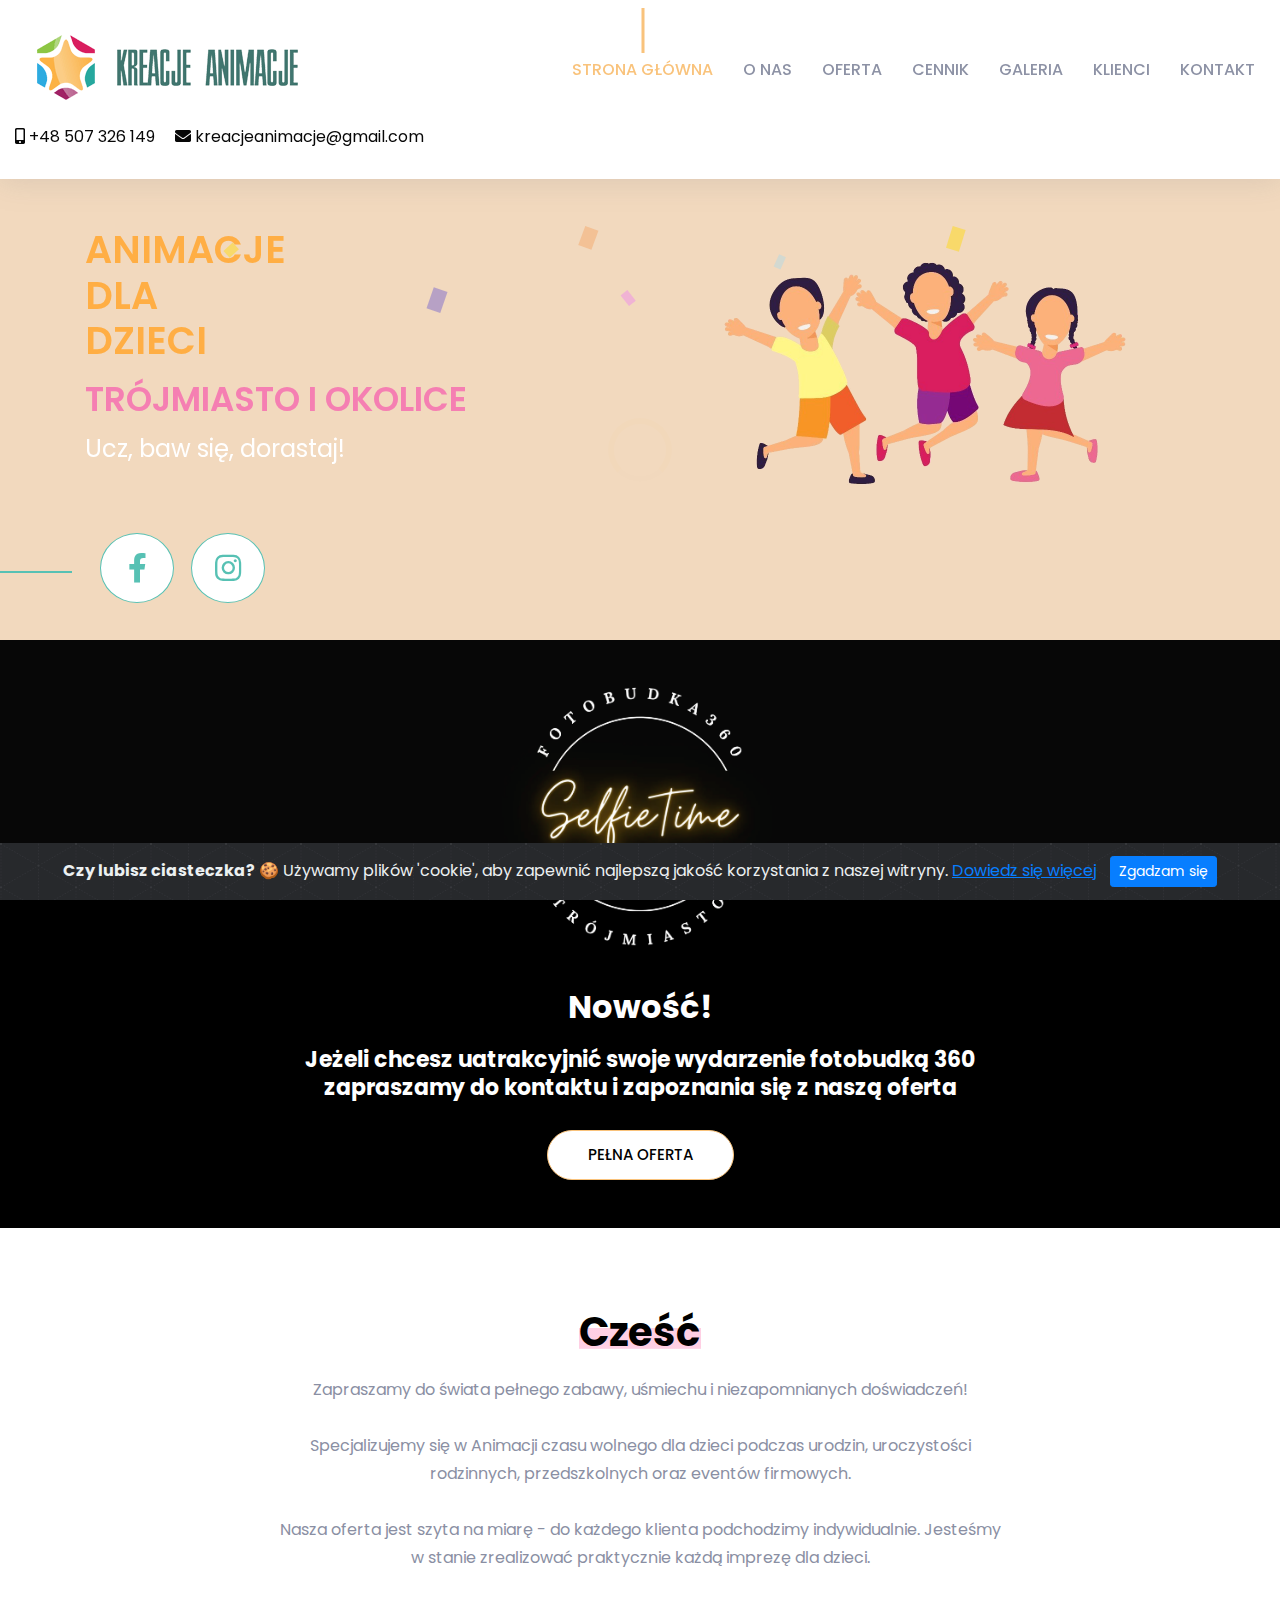
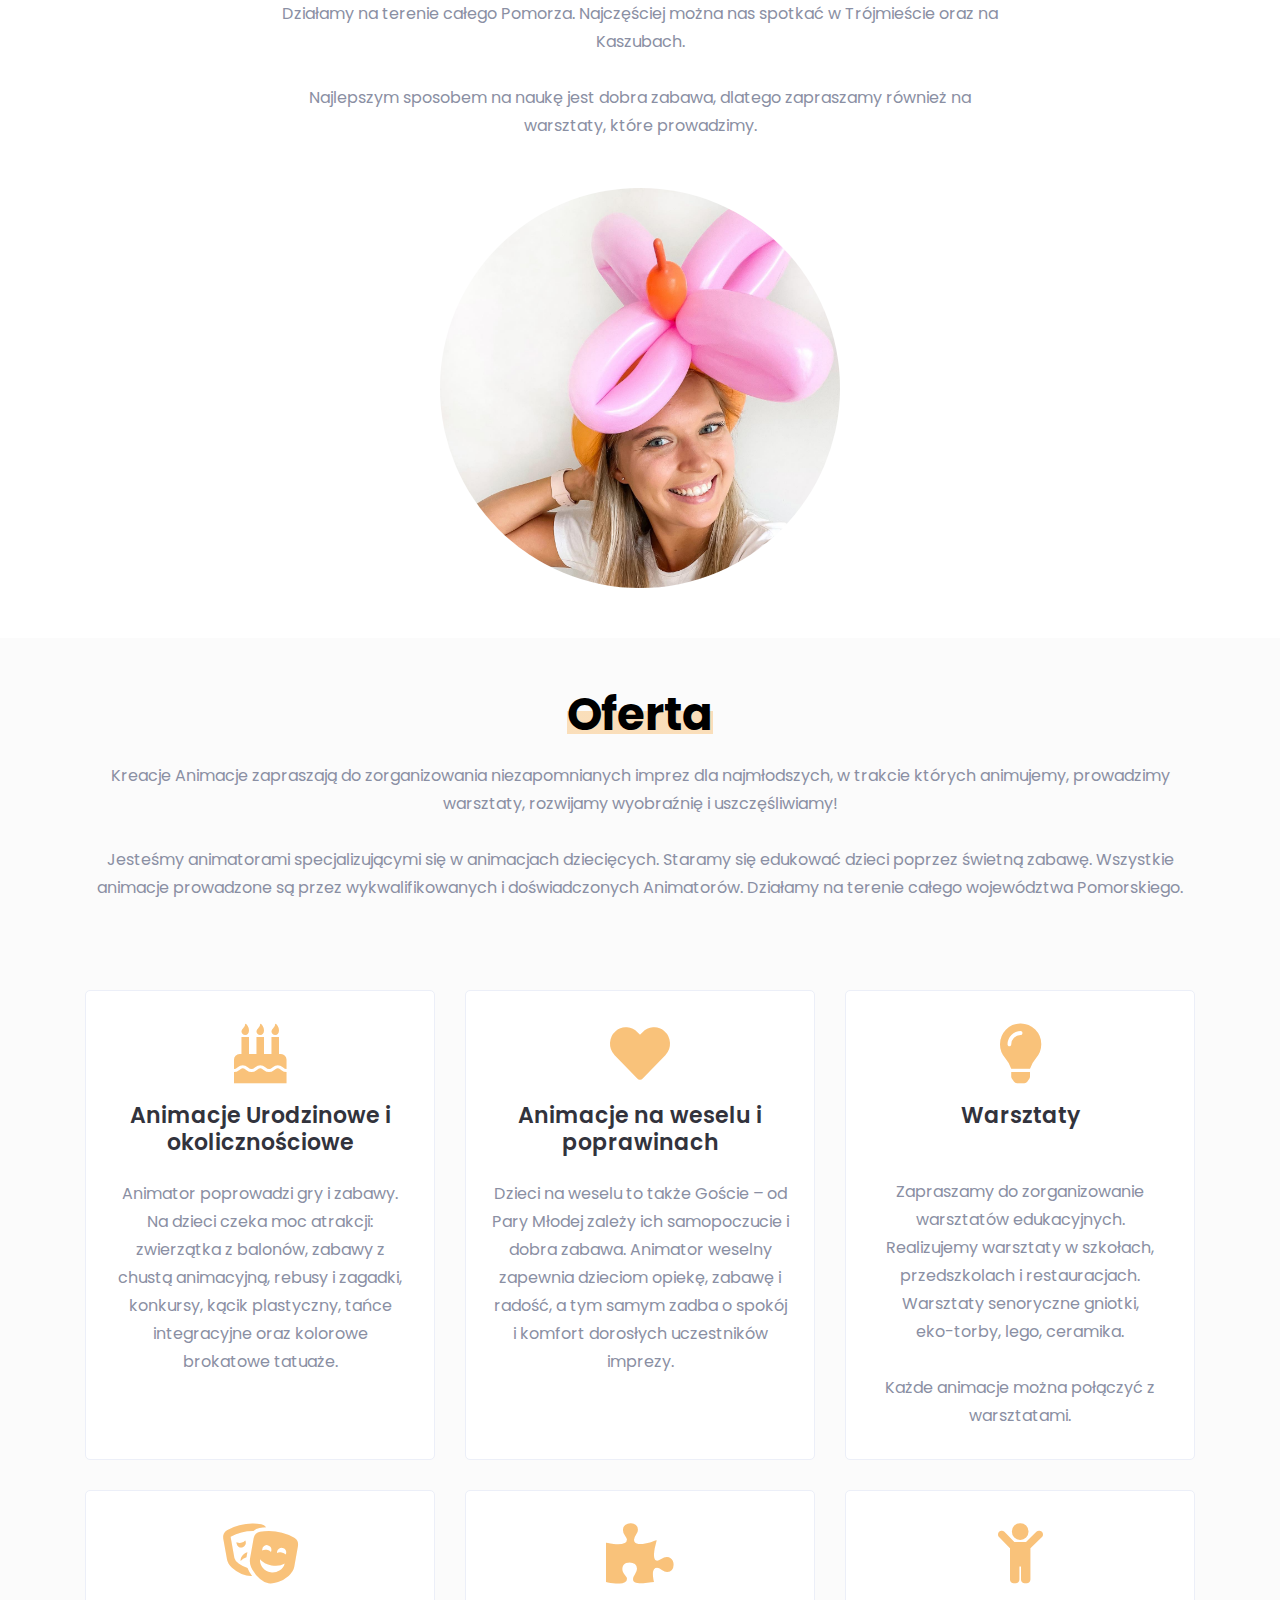
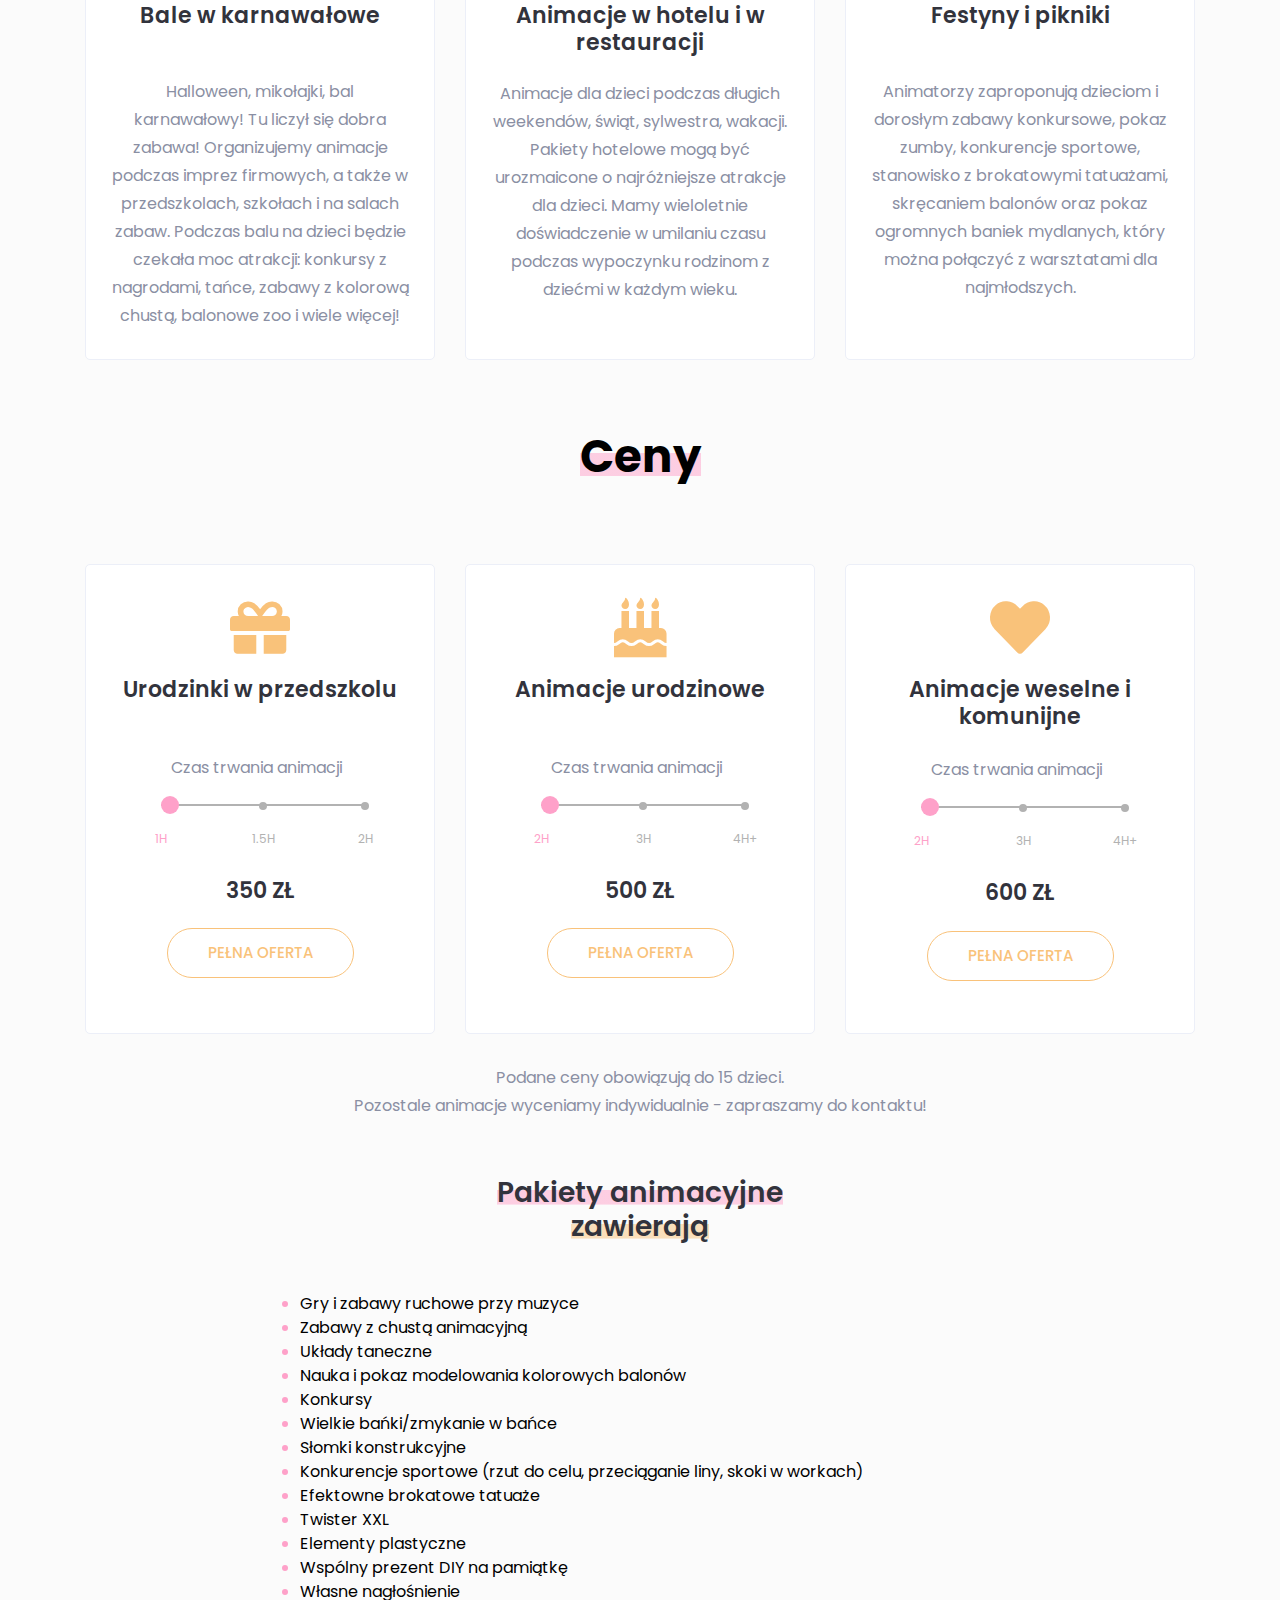
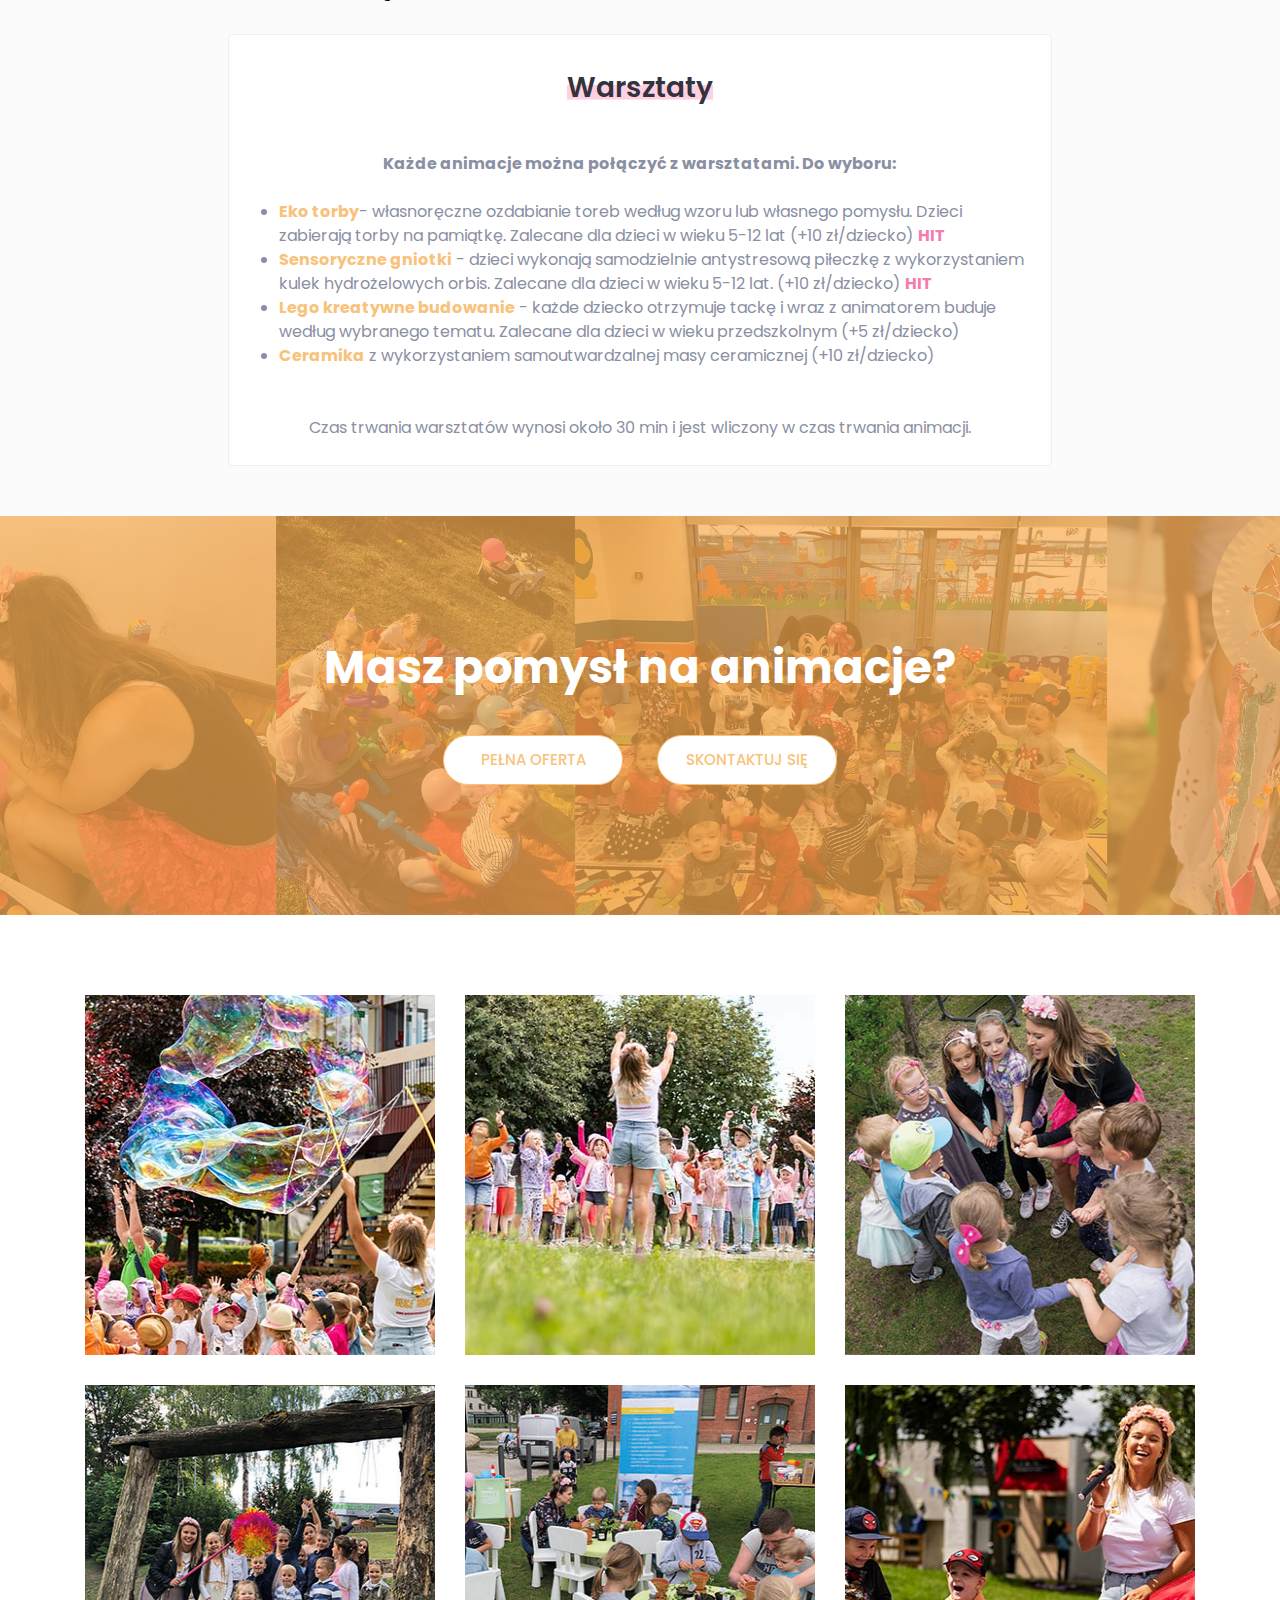
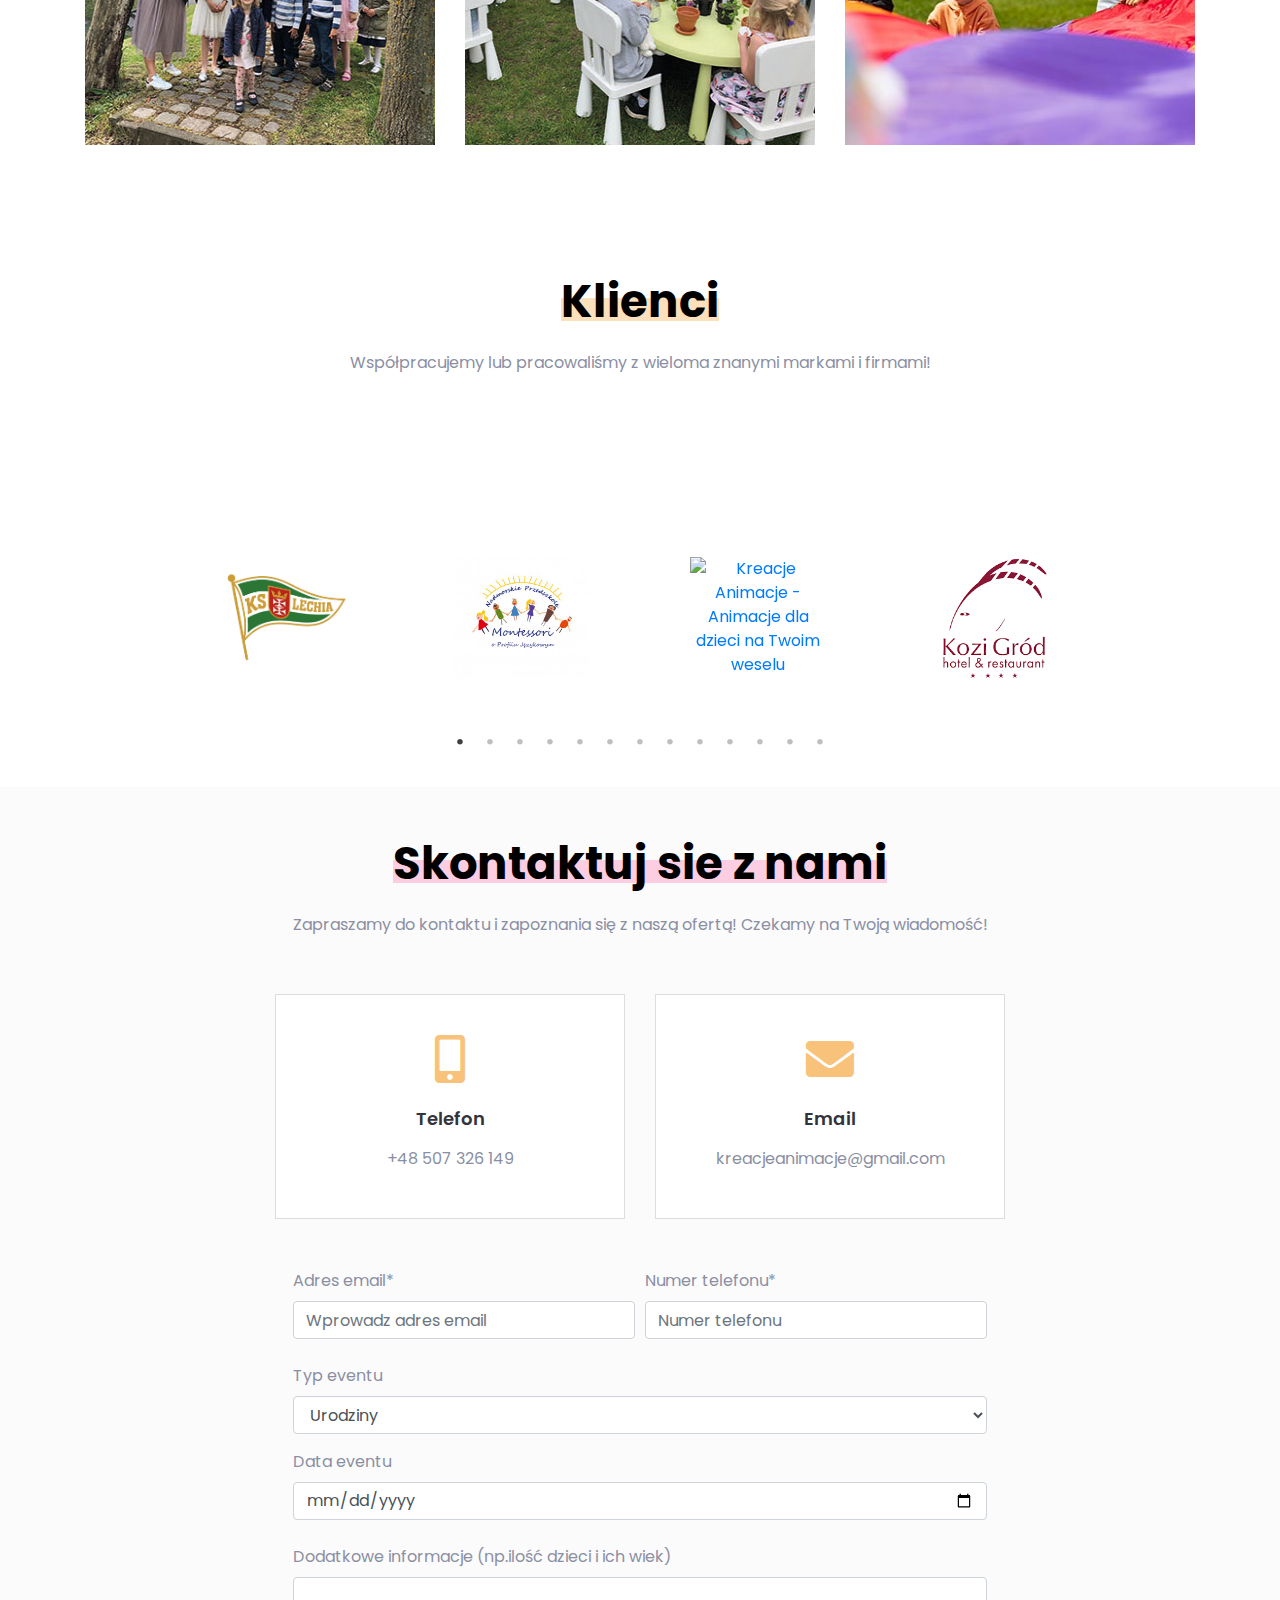
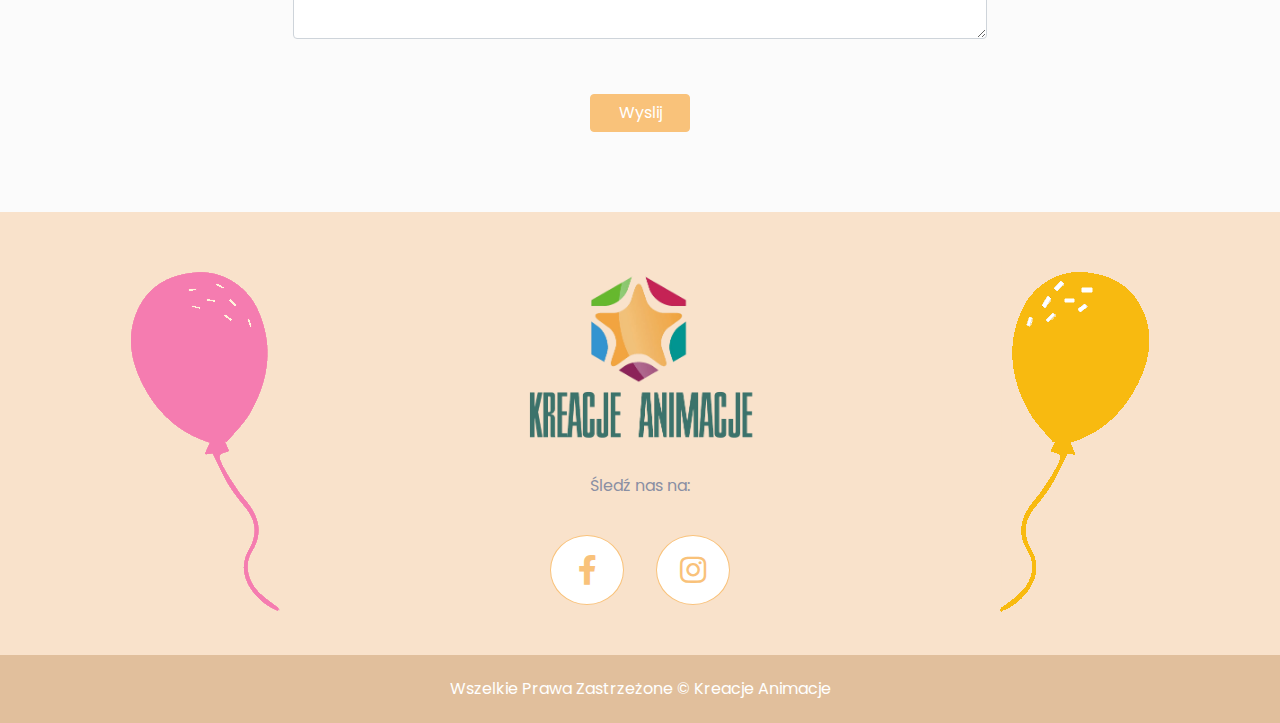
==== commit bcc0e448: "removed restricted slime info" ====
--- a/index.html
+++ b/index.html
@@ -324,7 +324,7 @@
                             <br/><br/>
                             <p>
 							Zapraszamy do zorganizowanie warsztatów edukacyjnych. Realizujemy warsztaty 
-							w szkołach, przedszkolach i restauracjach. Warsztaty senoryczne gniotki,  <br/>eko-torby, slime, lego, ceramika.
+							w szkołach, przedszkolach i restauracjach. Warsztaty senoryczne gniotki,  <br/>eko-torby, lego, ceramika.
 							<br/><br/>
 							Każde animacje można połączyć z warsztatami.
                             </p>
@@ -581,8 +581,6 @@
                             <li><span style="color: #f9c27a;"><b>Lego kreatywne budowanie</b></span> - każde dziecko otrzymuje tackę i wraz z animatorem buduje
                                 według wybranego tematu. Zalecane dla dzieci w wieku przedszkolnym (+5 zł/dziecko) </li>
                             <li><span style="color: #f9c27a;"><b>Ceramika</b></span> z wykorzystaniem samoutwardzalnej masy ceramicznej  (+10 zł/dziecko)</li>
-                            <li><span style="color: #f9c27a;"><b>Slime</b></span> - dzieci z pomocą animatora wykonają swoje gluty. Warsztaty wykonujemy tylko podczas urodzin w domu. 
-                                Odpowiednie dla dzieci w wieku od 7 lat (+10 zł/dziecko)</li>
                         </ul>        
 
                         <br><br>
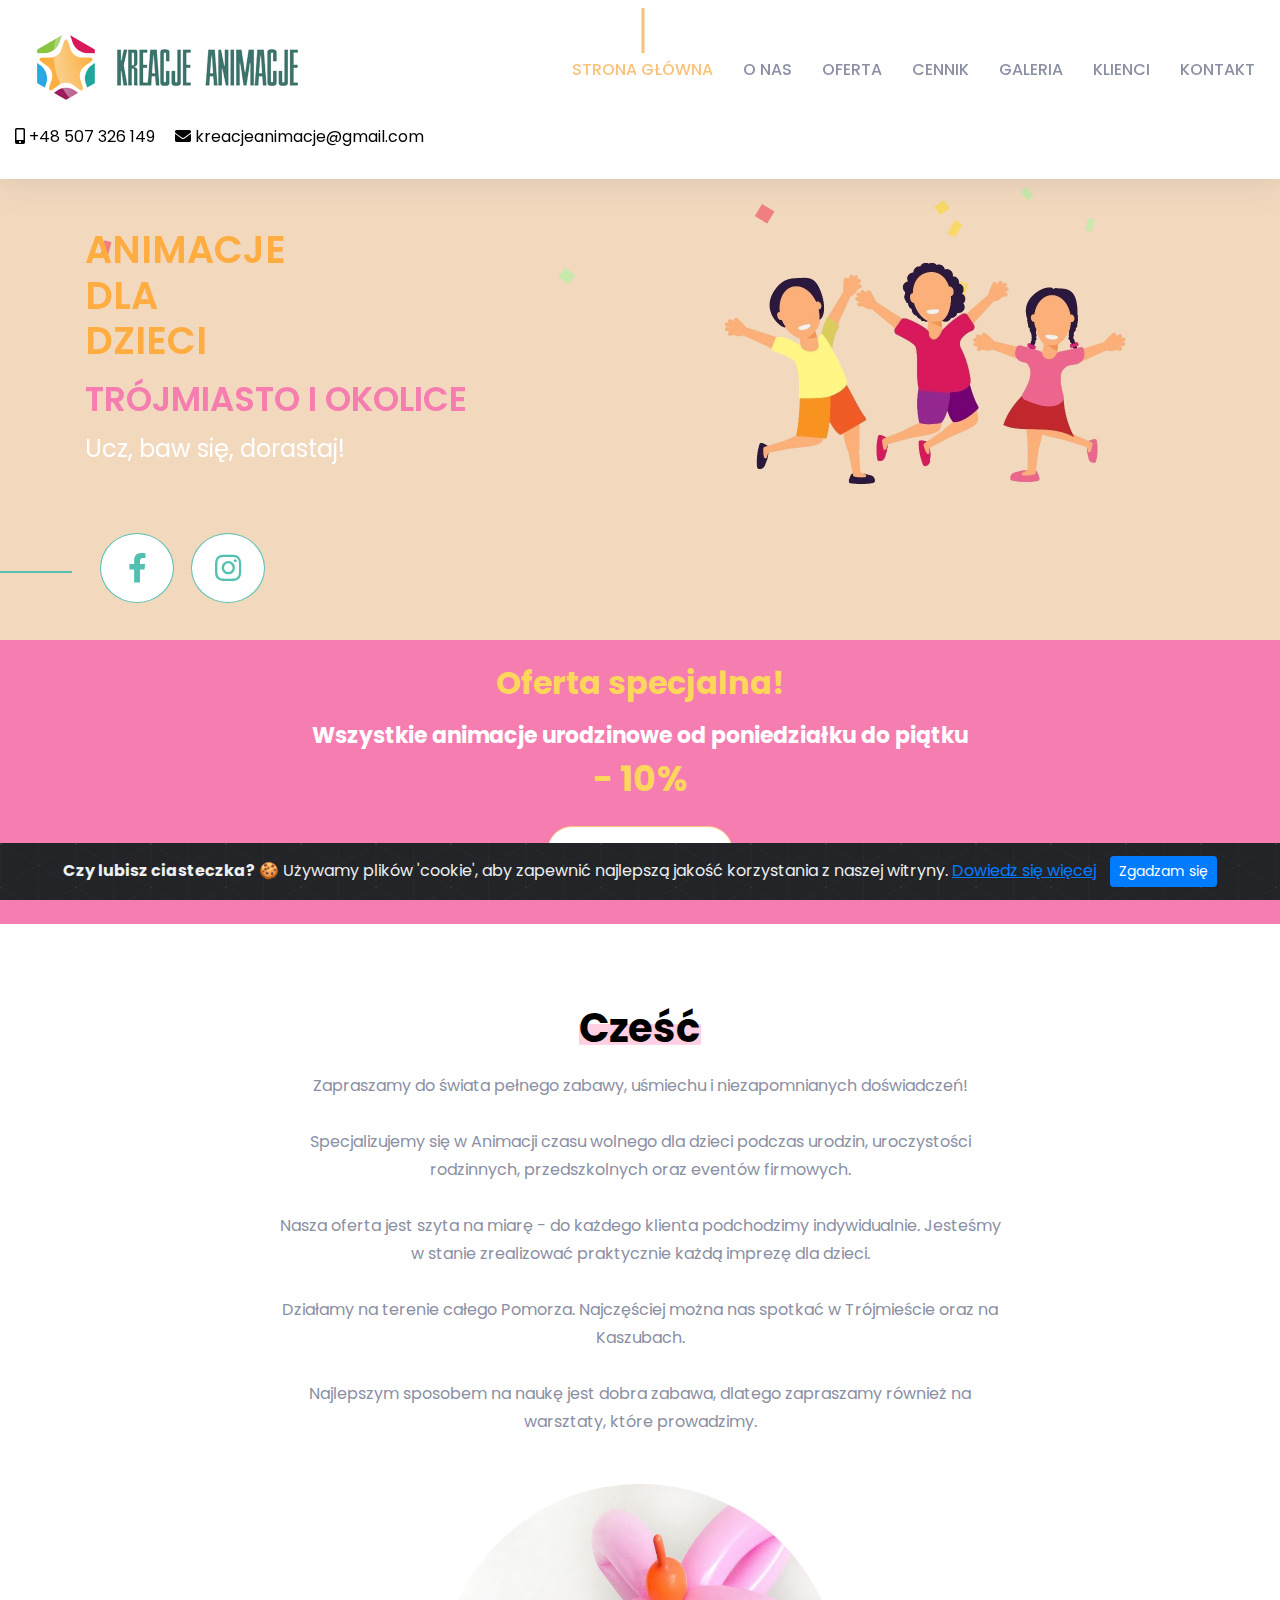
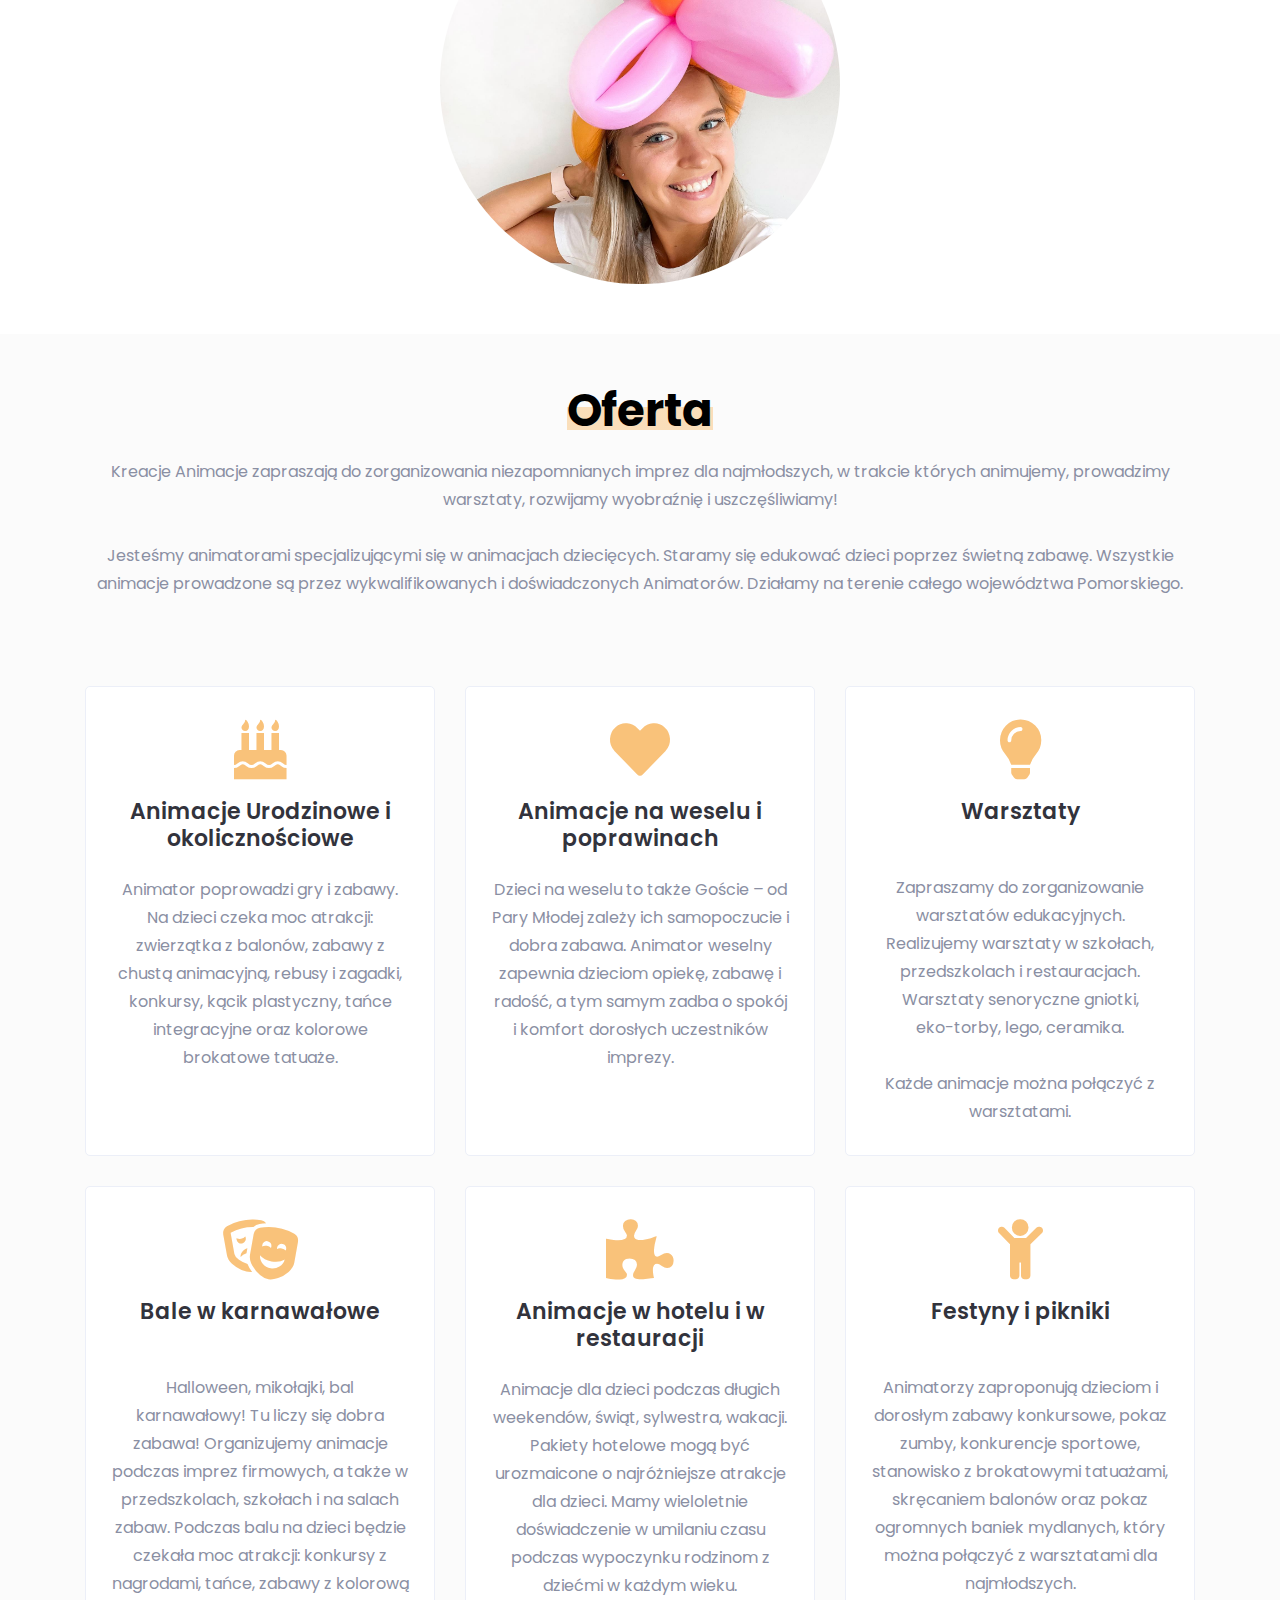
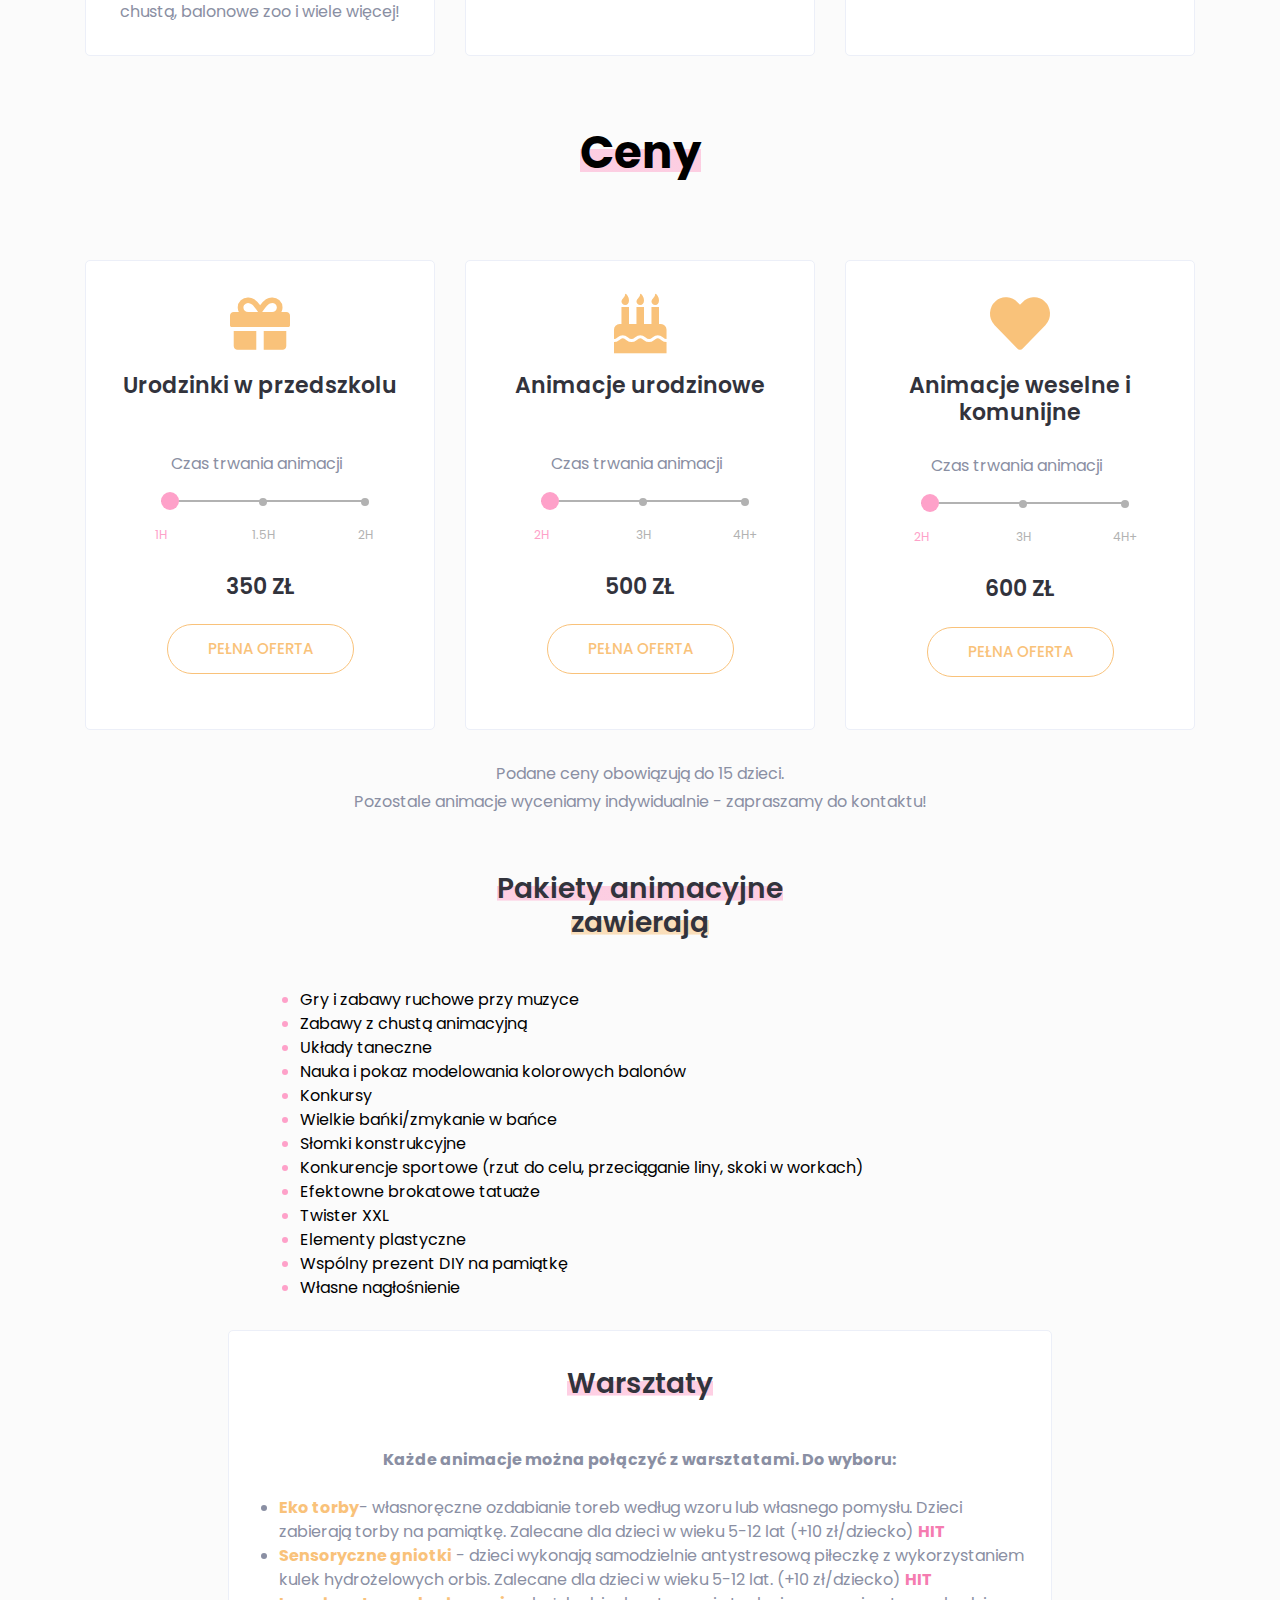
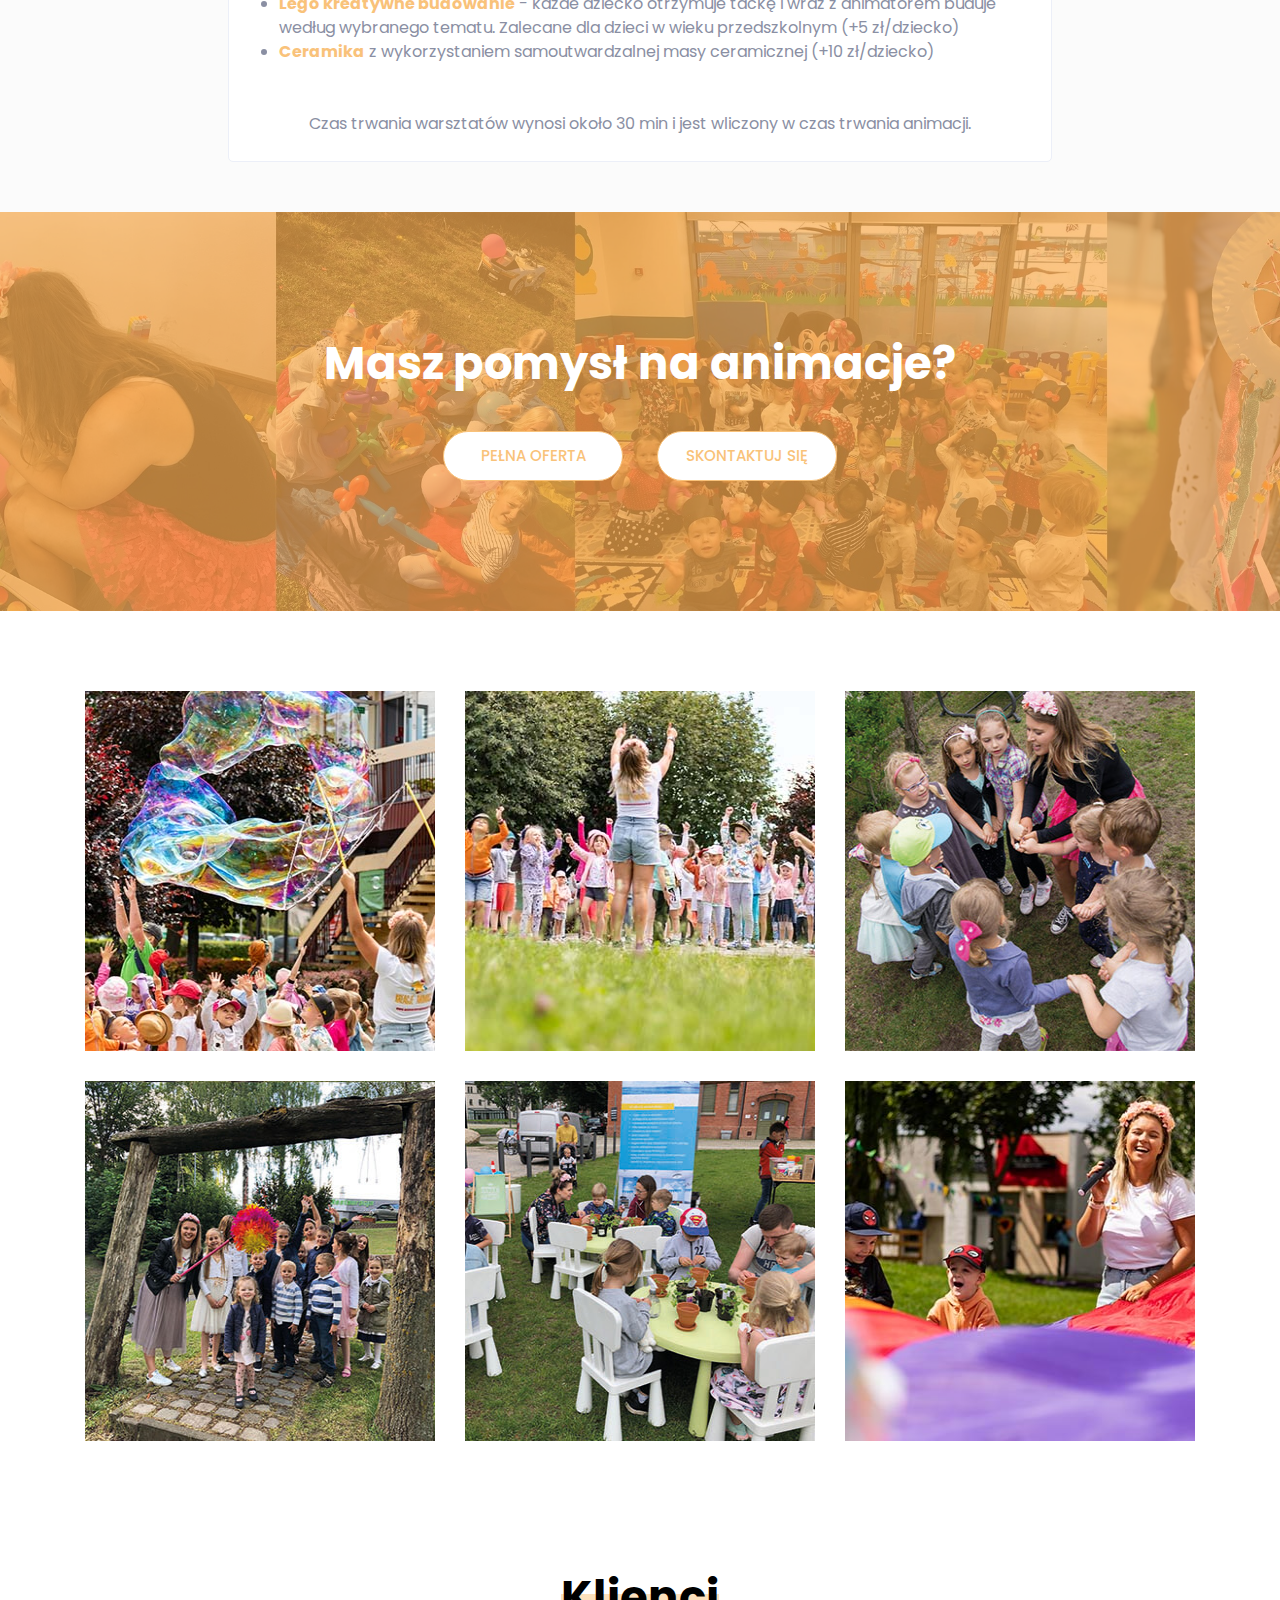
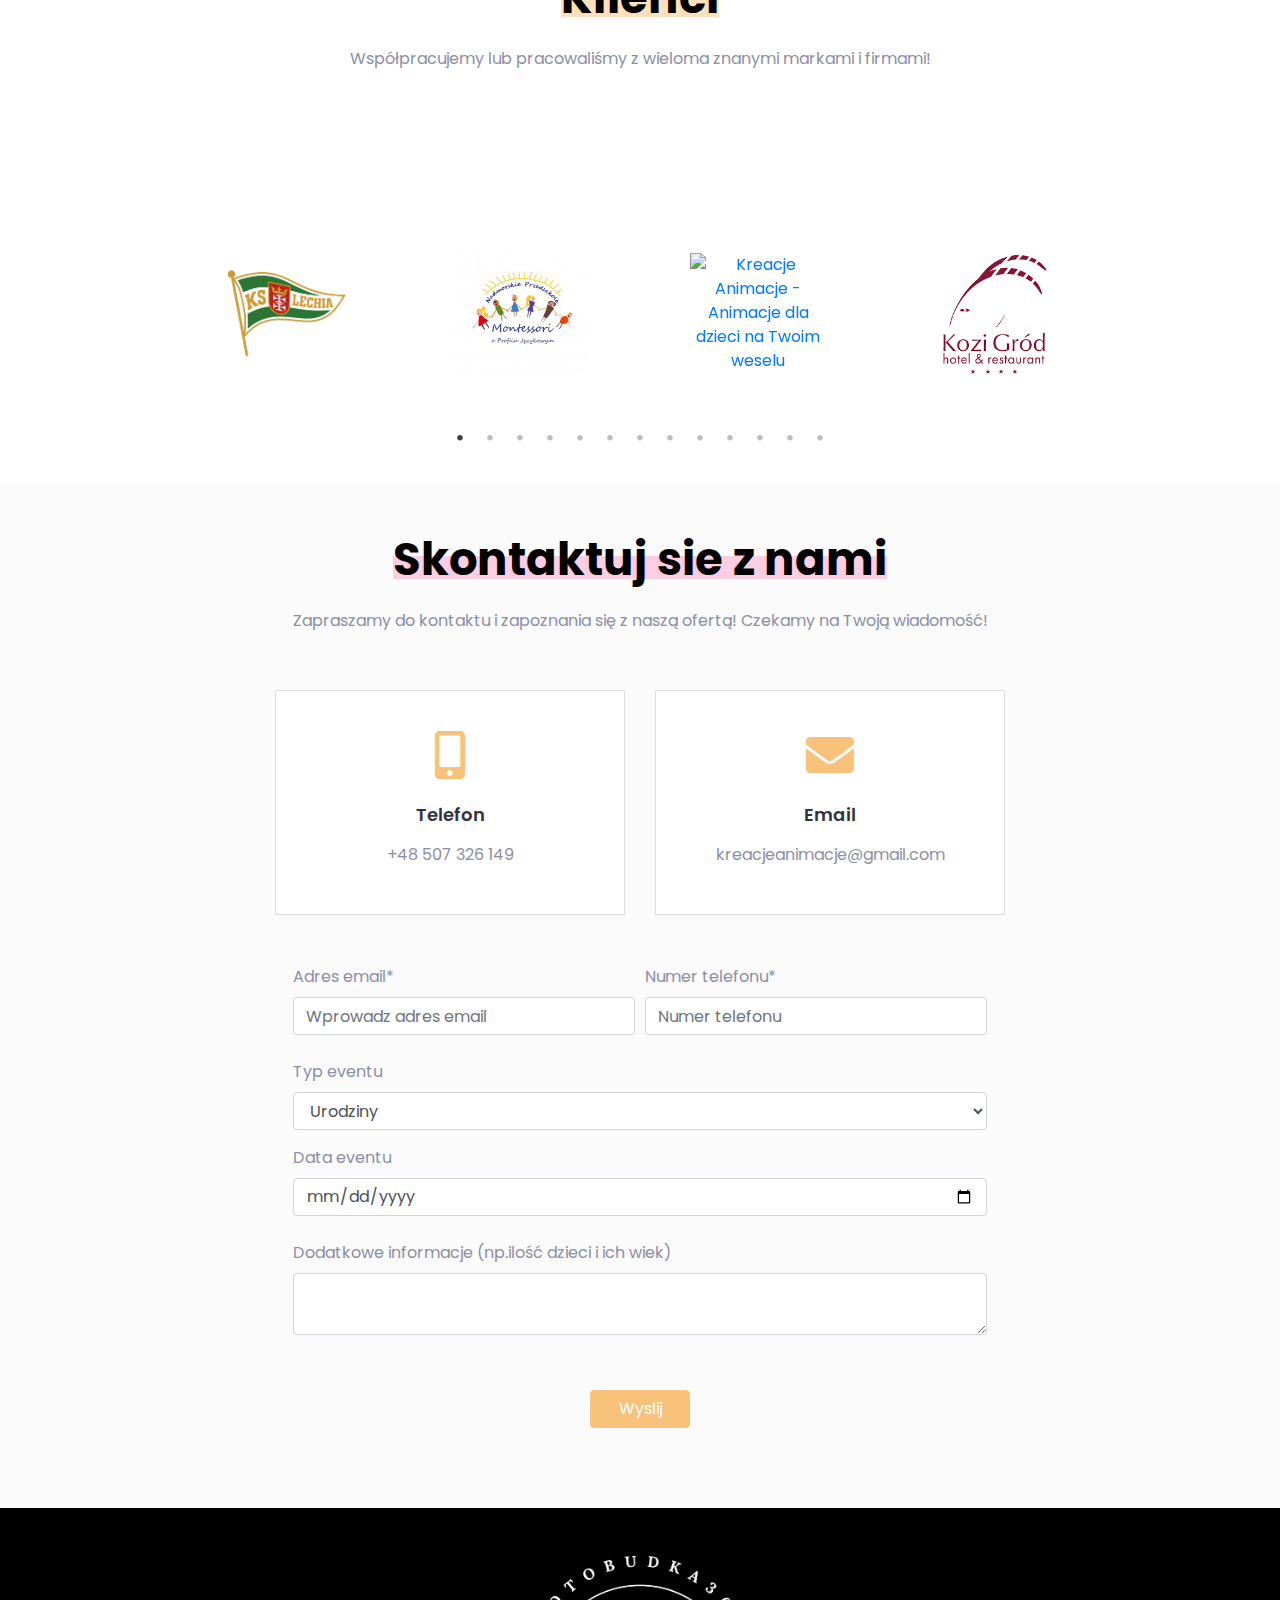
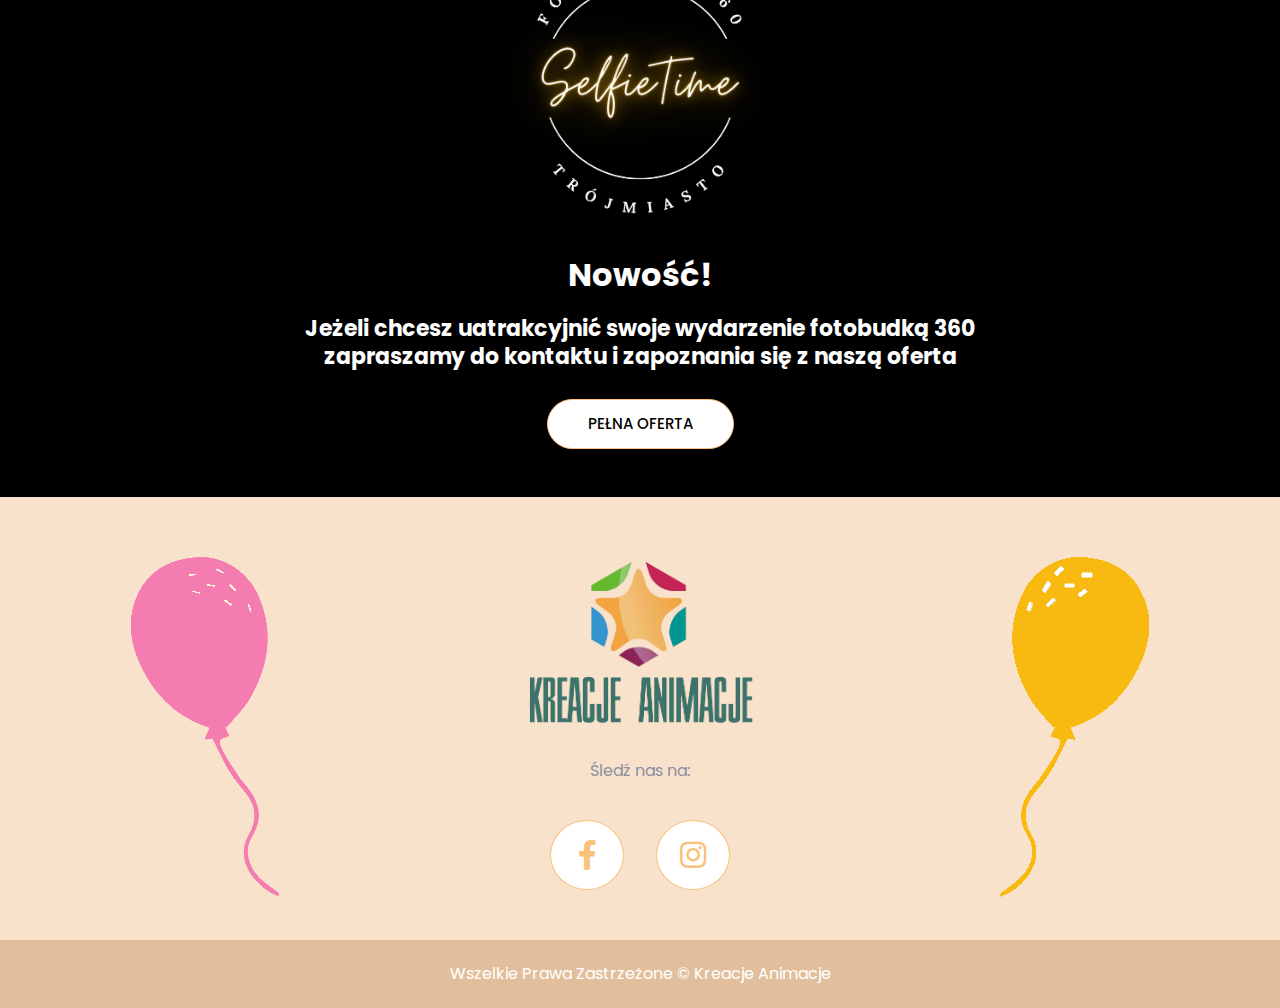
==== commit a4f8e013: "fixed typo, added promo info, moved new buisness info" ====
--- a/index.html
+++ b/index.html
@@ -165,7 +165,7 @@
 	</div-->
 
 <!--====== PROMO PART START ======-->
-<!--section id="promo" class="about-area pt-0 pb-0" style="background-color: #f57cb0; color: white;">
+<section id="promo" class="about-area pt-0 pb-0" style="background-color: #f57cb0; color: white;">
     <div class="container">
         <div class="row justify-content-center">
             <div class="col-lg-8">
@@ -181,37 +181,6 @@
                             <li><a title="Oferta PDF" class="main-btn custom" style="background-color: #fff !important; color: #f57cb0 !important;" href="#price">poznaj ceny</a></li>
                         </ul>                       
                         <span style="font-size: 12px">Z wyłączeniem animacji w przedszkolu</span>
-                        <br/>
-                    </p>
-                    <br/>
-                </div> <!-- section title -->
-            <!--/div>
-        </div> <!-- row -->
-    <!--/div> <!-- container -->
-<!--/section>
-<!--====== PROMO PART ENDS ======-->
-
-<!--====== PROMO PART START ======-->
-<section id="promo" class="about-area pt-0 pb-0" style="background-color: black; color: white;">
-    <div class="container">
-        <div class="row justify-content-center">
-            <div class="col-lg-8">
-                <div class="section-title text-center">
-                    <br/>                    
-                    <a href="https://fotobudka360selfie.pl/" class="logo d-flex align-items-center" aria-label="Logo">
-                        <img src="assets/images/logo.webp" alt="" height="300" width="300" style="
-                        display: block;
-                        margin-left: auto;
-                        margin-right: auto;">
-                    </a>
-                    <br/>
-                    <h2 class="title" style="font-size: 32px !important; font-weight: bold; color: white;">Nowość!</h5>    
-                    <p style="color: white; font-weight: bold; font-size: 22px;">
-                        Jeżeli chcesz uatrakcyjnić swoje wydarzenie fotobudką 360 zapraszamy do kontaktu i zapoznania się z naszą oferta
-                        <br/><br/>				
-                        <ul>
-                            <li><a title="Oferta Fotobudka" class="main-btn custom" style="background-color: #fff !important; color: black !important;" href="https://fotobudka360selfie.pl/">Pełna Oferta</a></li>
-                        </ul>                        
                         <br/>
                     </p>
                     <br/>
@@ -342,7 +311,7 @@
                             <p>
 								Halloween, mikołajki, bal karnawałowy!
 								
-								Tu liczył się dobra zabawa! Organizujemy animacje podczas imprez firmowych, a także w przedszkolach, szkołach i na salach zabaw.
+								Tu liczy się dobra zabawa! Organizujemy animacje podczas imprez firmowych, a także w przedszkolach, szkołach i na salach zabaw.
 								Podczas balu na dzieci będzie czekała moc atrakcji: konkursy z nagrodami, tańce, zabawy z kolorową chustą, balonowe zoo i wiele więcej!
 							</p>
                         </div>
@@ -905,6 +874,39 @@
     </section>	
     <!--====== CONTACT PART ENDS ======-->
 
+    
+
+<!--====== BUSINESS INFO START ======-->
+<section id="promo" class="about-area pt-0 pb-0" style="background-color: black; color: white;">
+    <div class="container">
+        <div class="row justify-content-center">
+            <div class="col-lg-8">
+                <div class="section-title text-center">
+                    <br/>                    
+                    <a href="https://fotobudka360selfie.pl/" class="logo d-flex align-items-center" aria-label="Logo">
+                        <img src="assets/images/logo.webp" alt="" height="300" width="300" style="
+                        display: block;
+                        margin-left: auto;
+                        margin-right: auto;">
+                    </a>
+                    <br/>
+                    <h2 class="title" style="font-size: 32px !important; font-weight: bold; color: white;">Nowość!</h5>    
+                    <p style="color: white; font-weight: bold; font-size: 22px;">
+                        Jeżeli chcesz uatrakcyjnić swoje wydarzenie fotobudką 360 zapraszamy do kontaktu i zapoznania się z naszą oferta
+                        <br/><br/>				
+                        <ul>
+                            <li><a title="Oferta Fotobudka" class="main-btn custom" style="background-color: #fff !important; color: black !important;" href="https://fotobudka360selfie.pl/">Pełna Oferta</a></li>
+                        </ul>                        
+                        <br/>
+                    </p>
+                    <br/>
+                </div> <!-- section title -->
+            </div>
+        </div> <!-- row -->
+    </div> <!-- container -->
+</section>
+<!--====== BUSINESS INFO ENDS ======-->
+
     <!--====== FOOTER PART START ======-->
     <footer id="footer" class="footer-area">
 		<div class="footer-widget pt-50 pb-50" style="background-color: #f9e2cb">
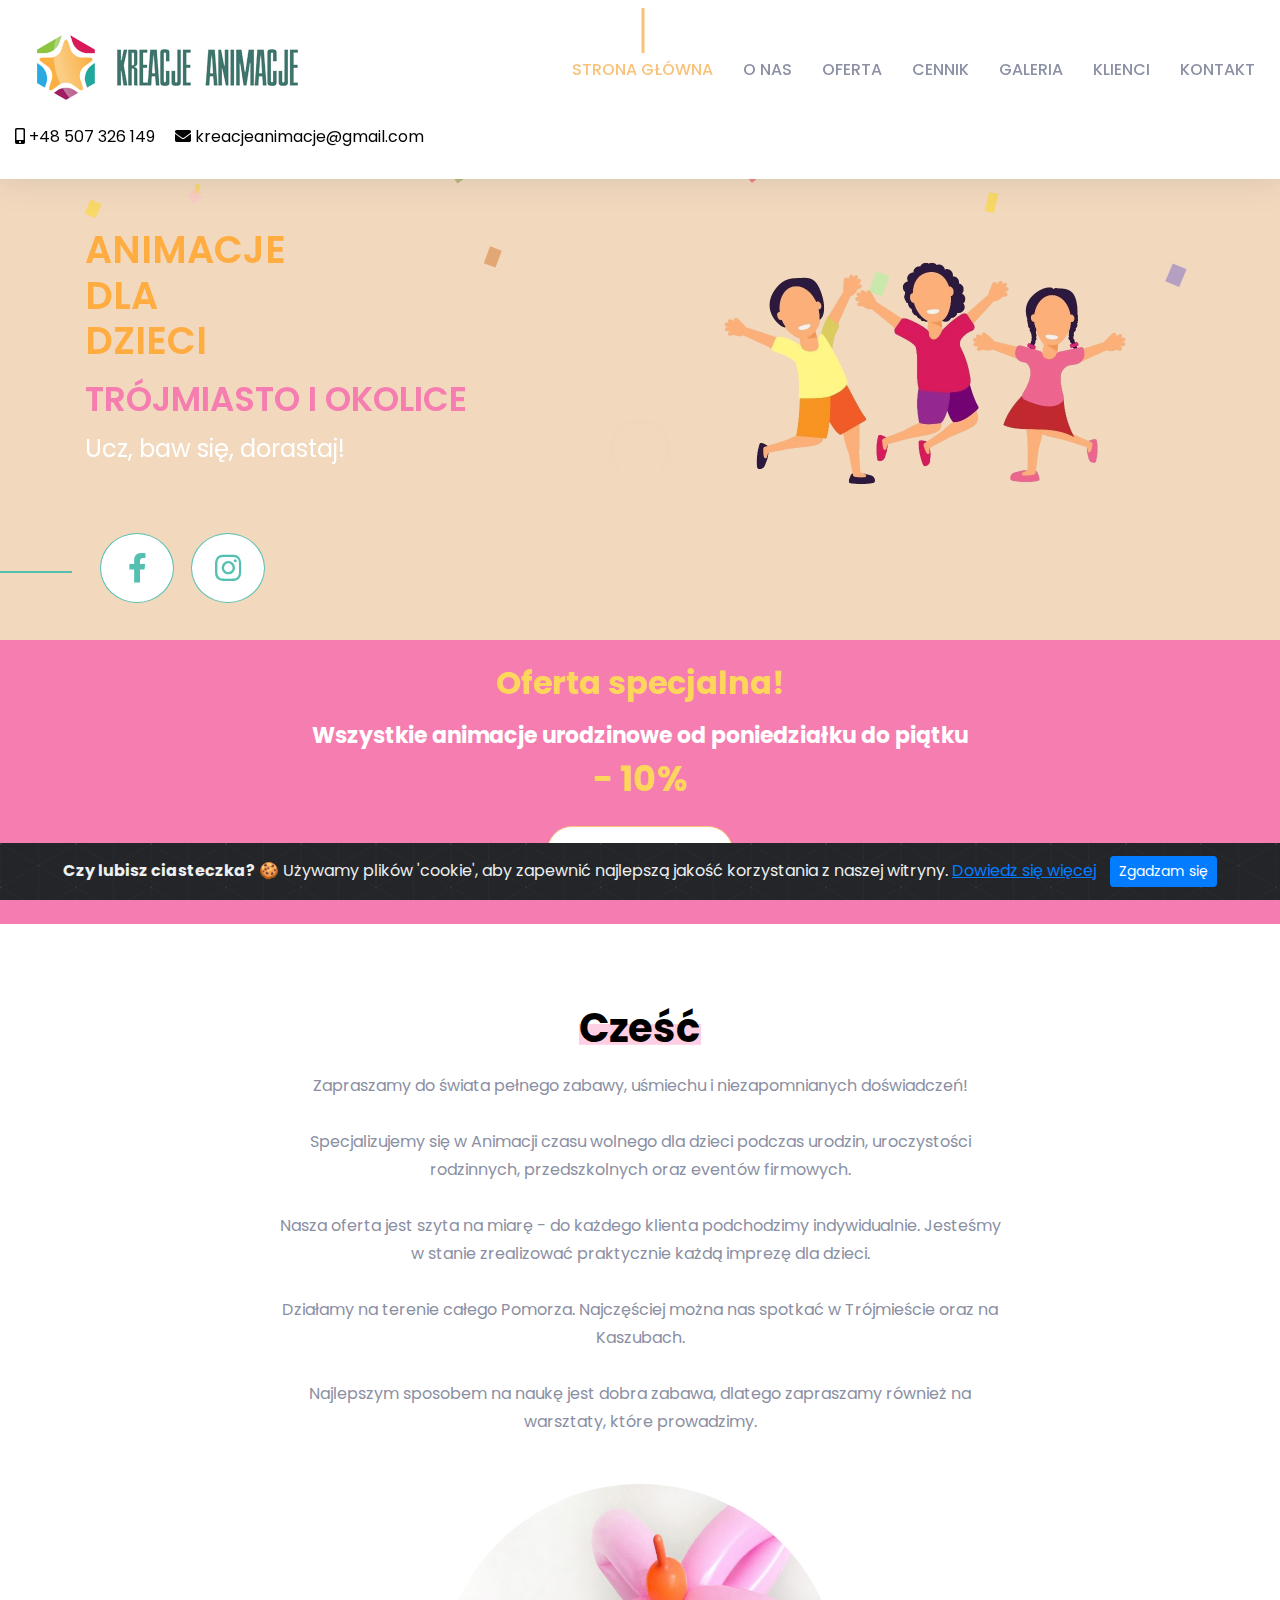
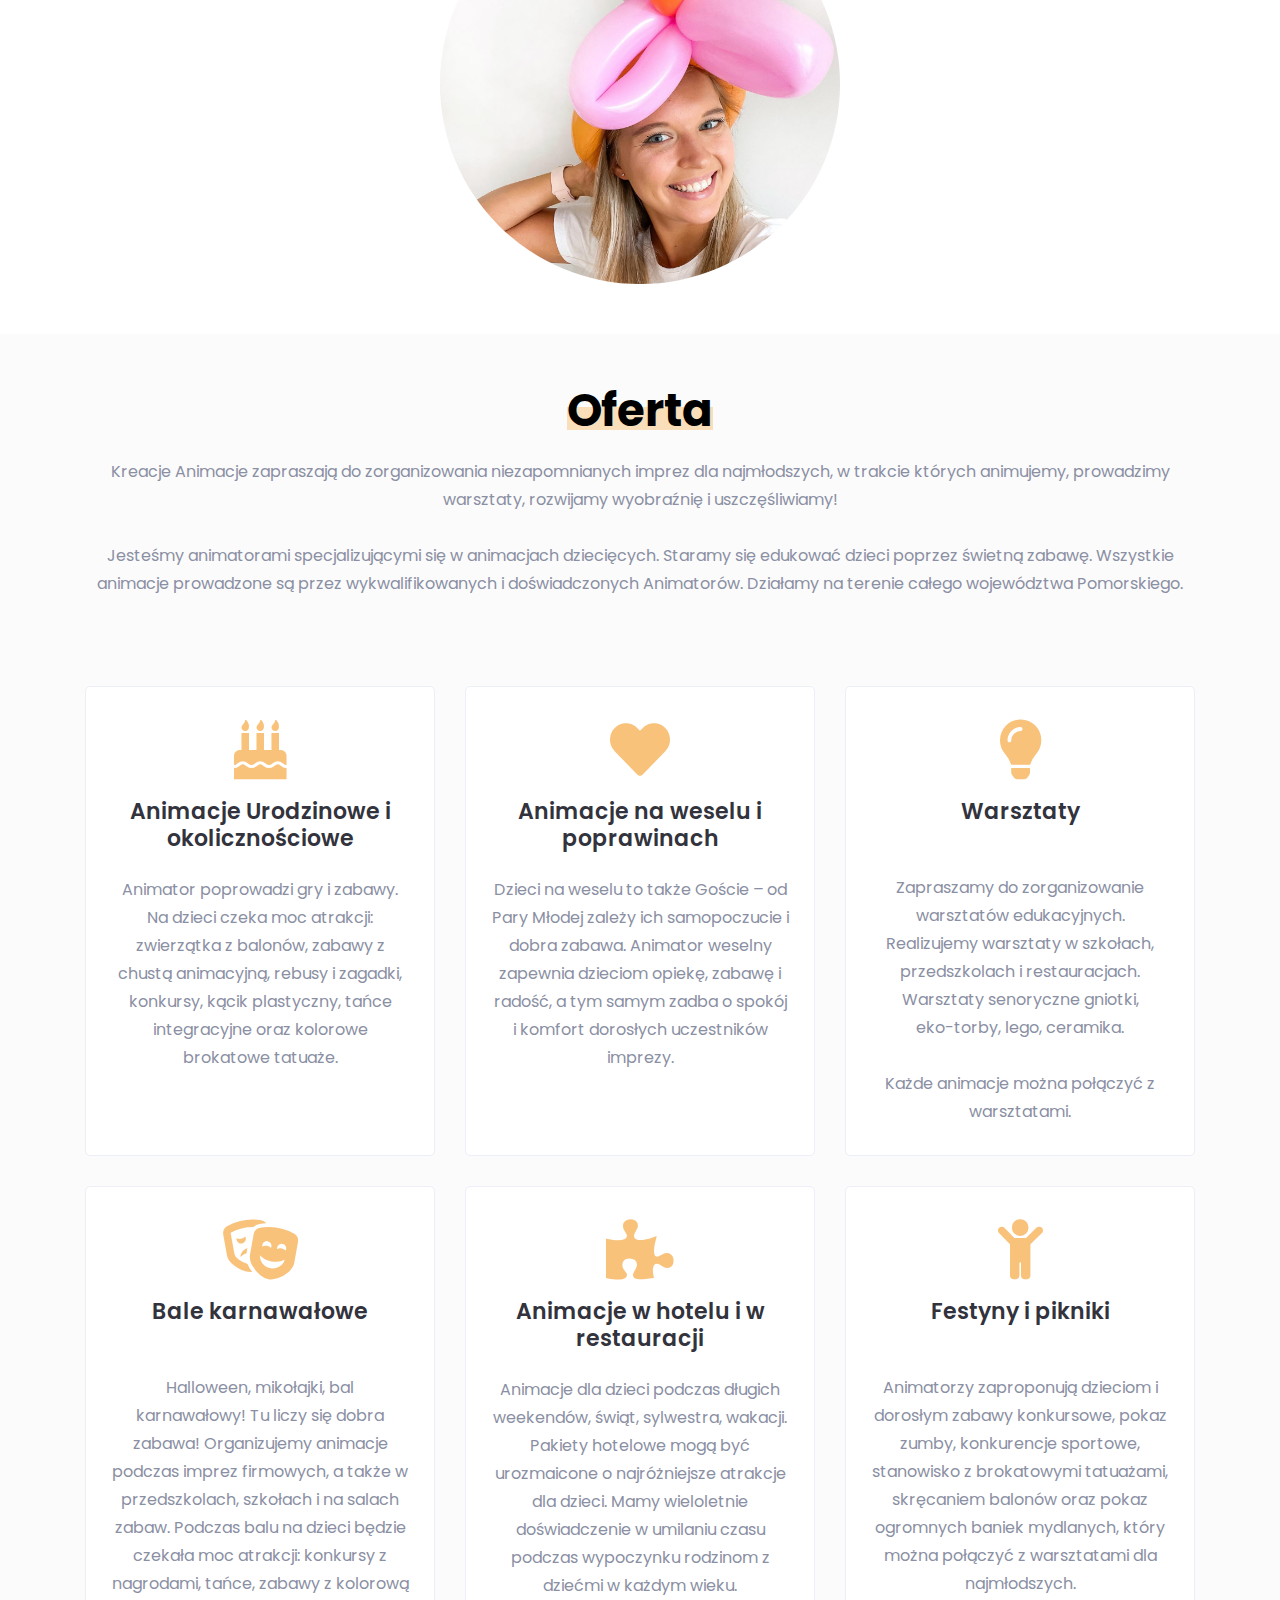
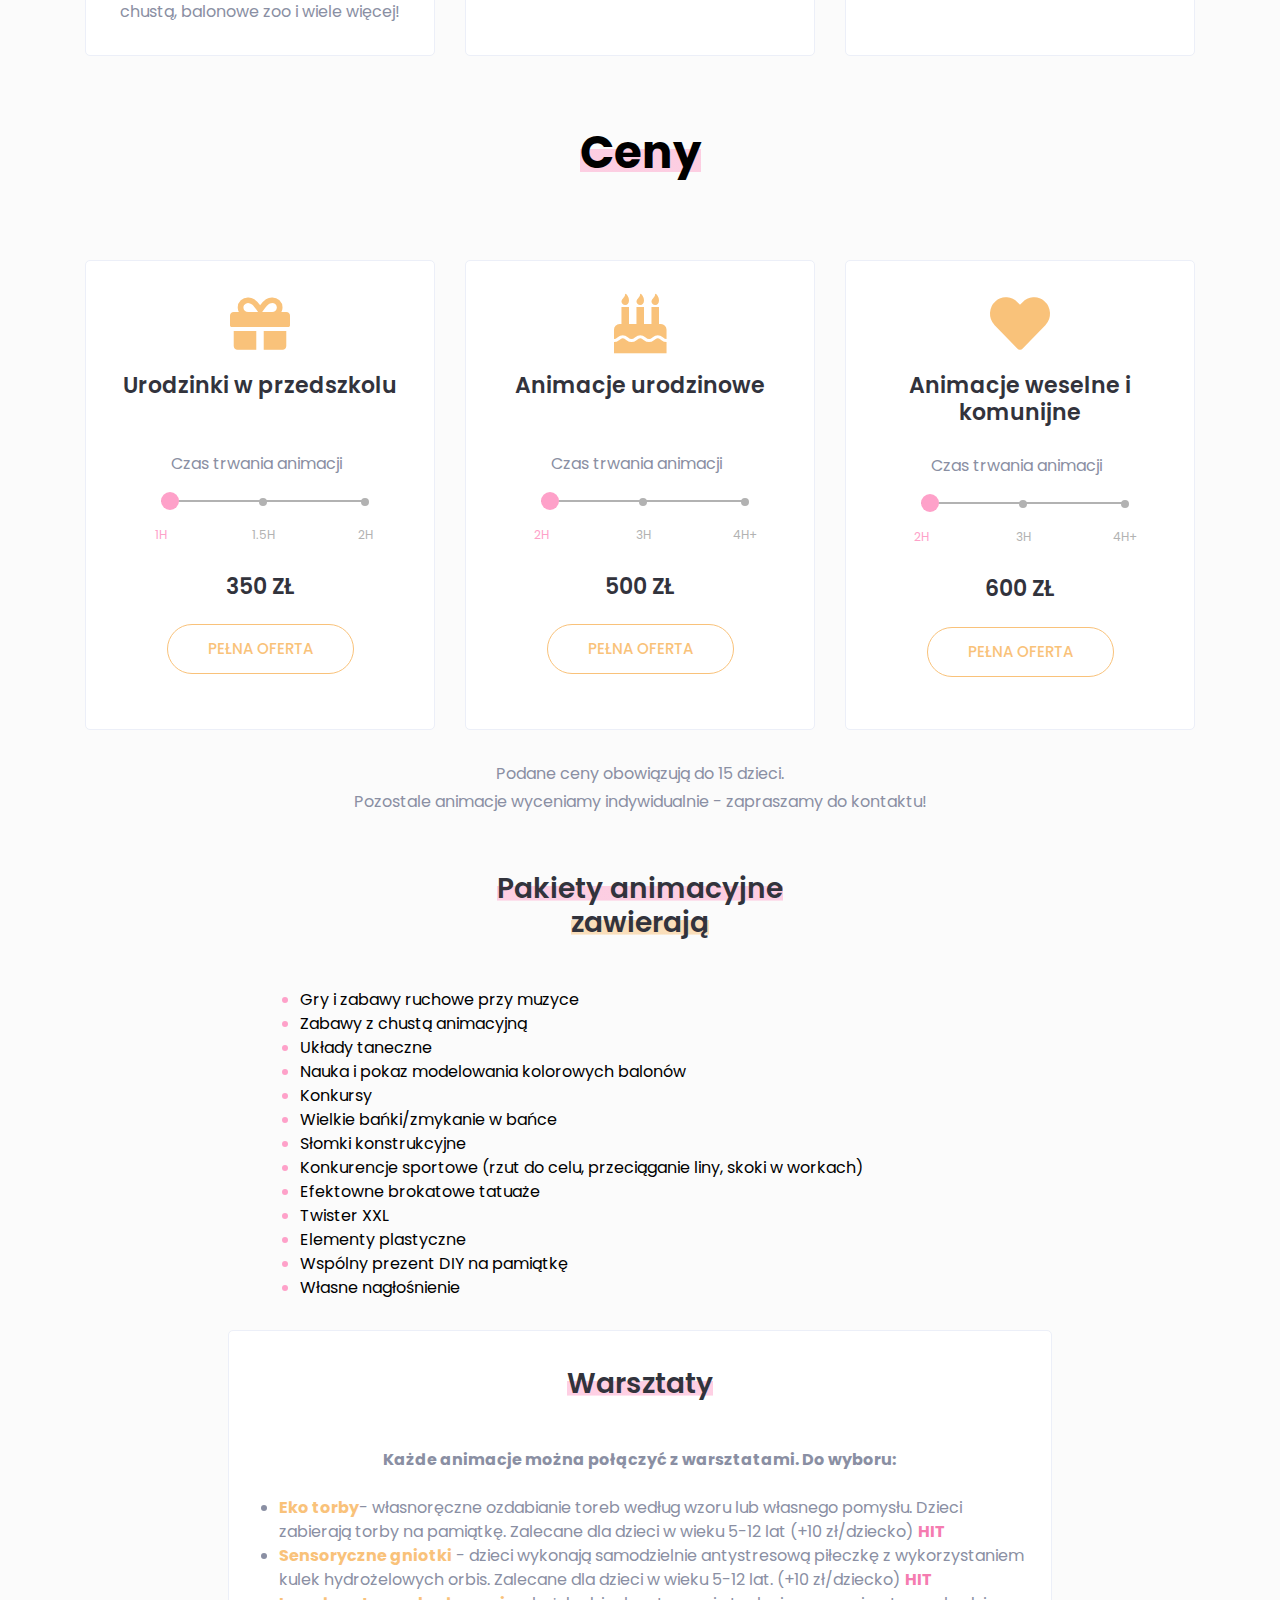
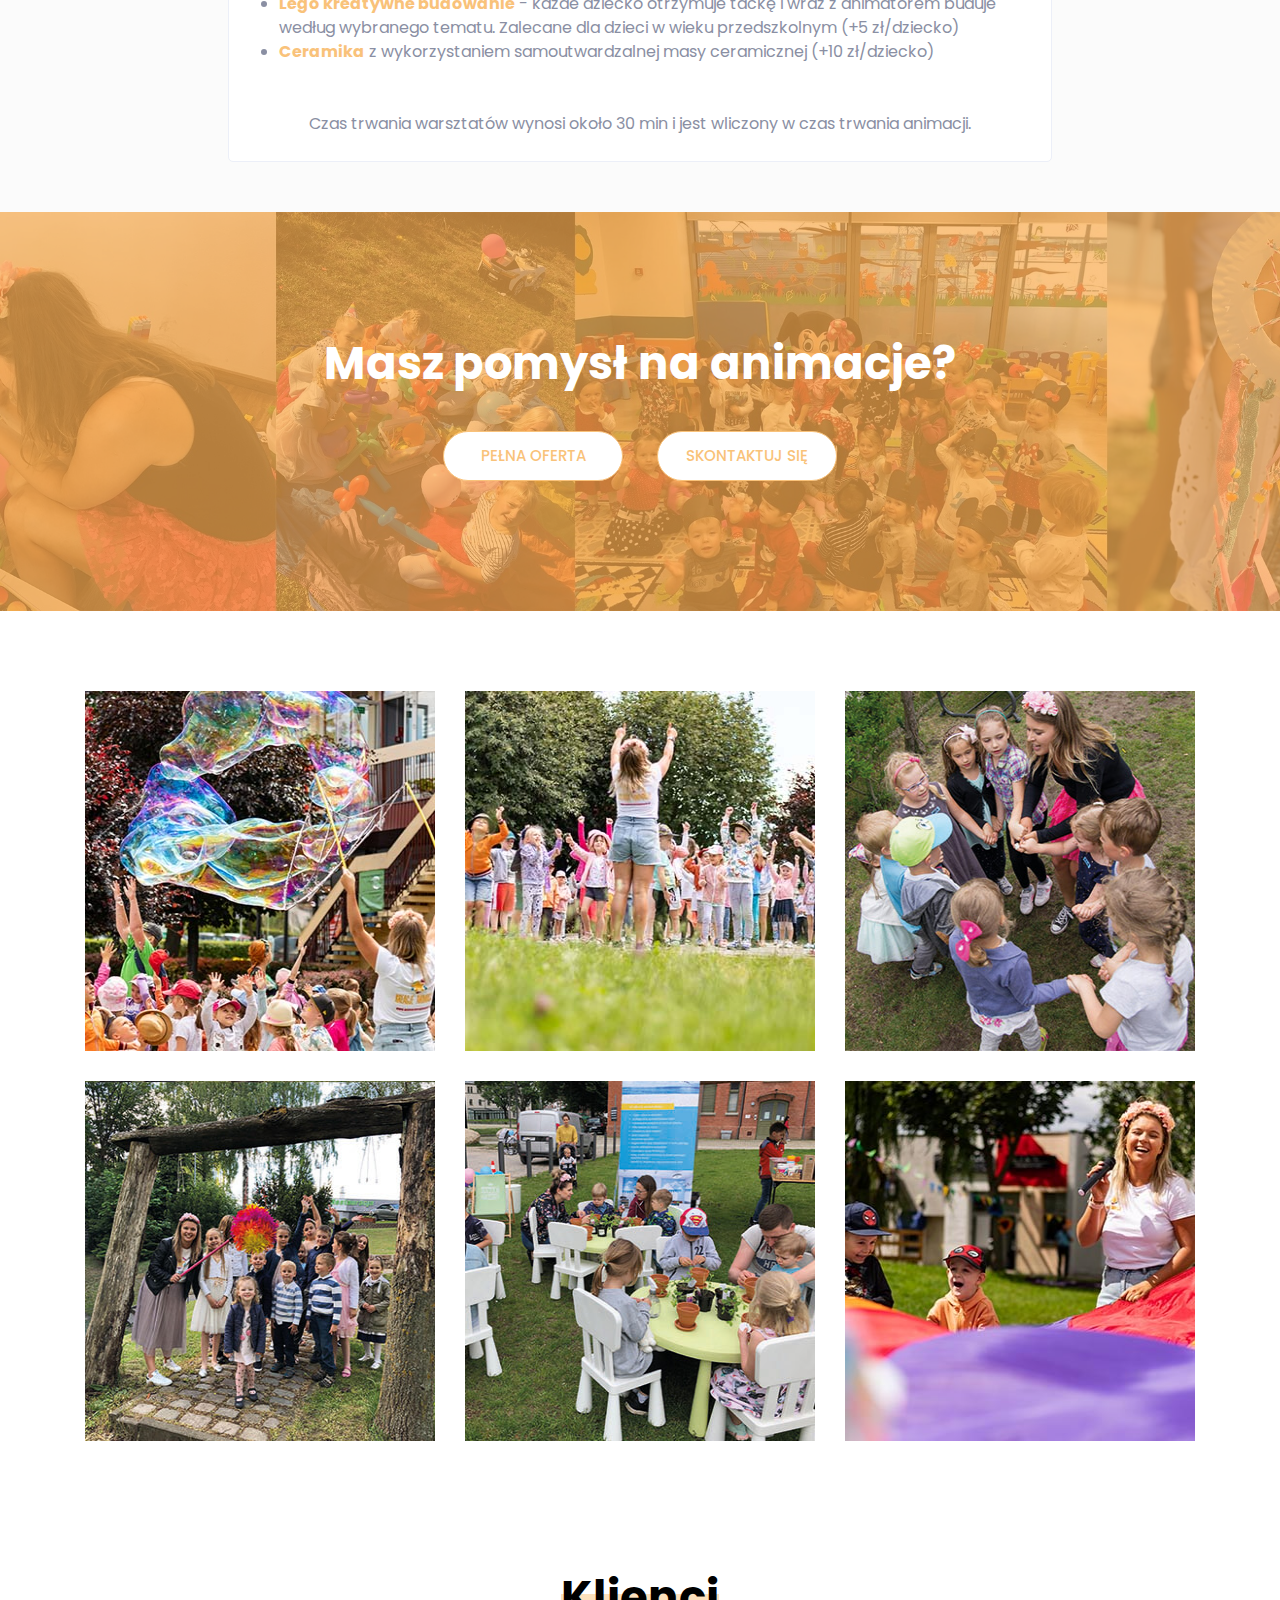
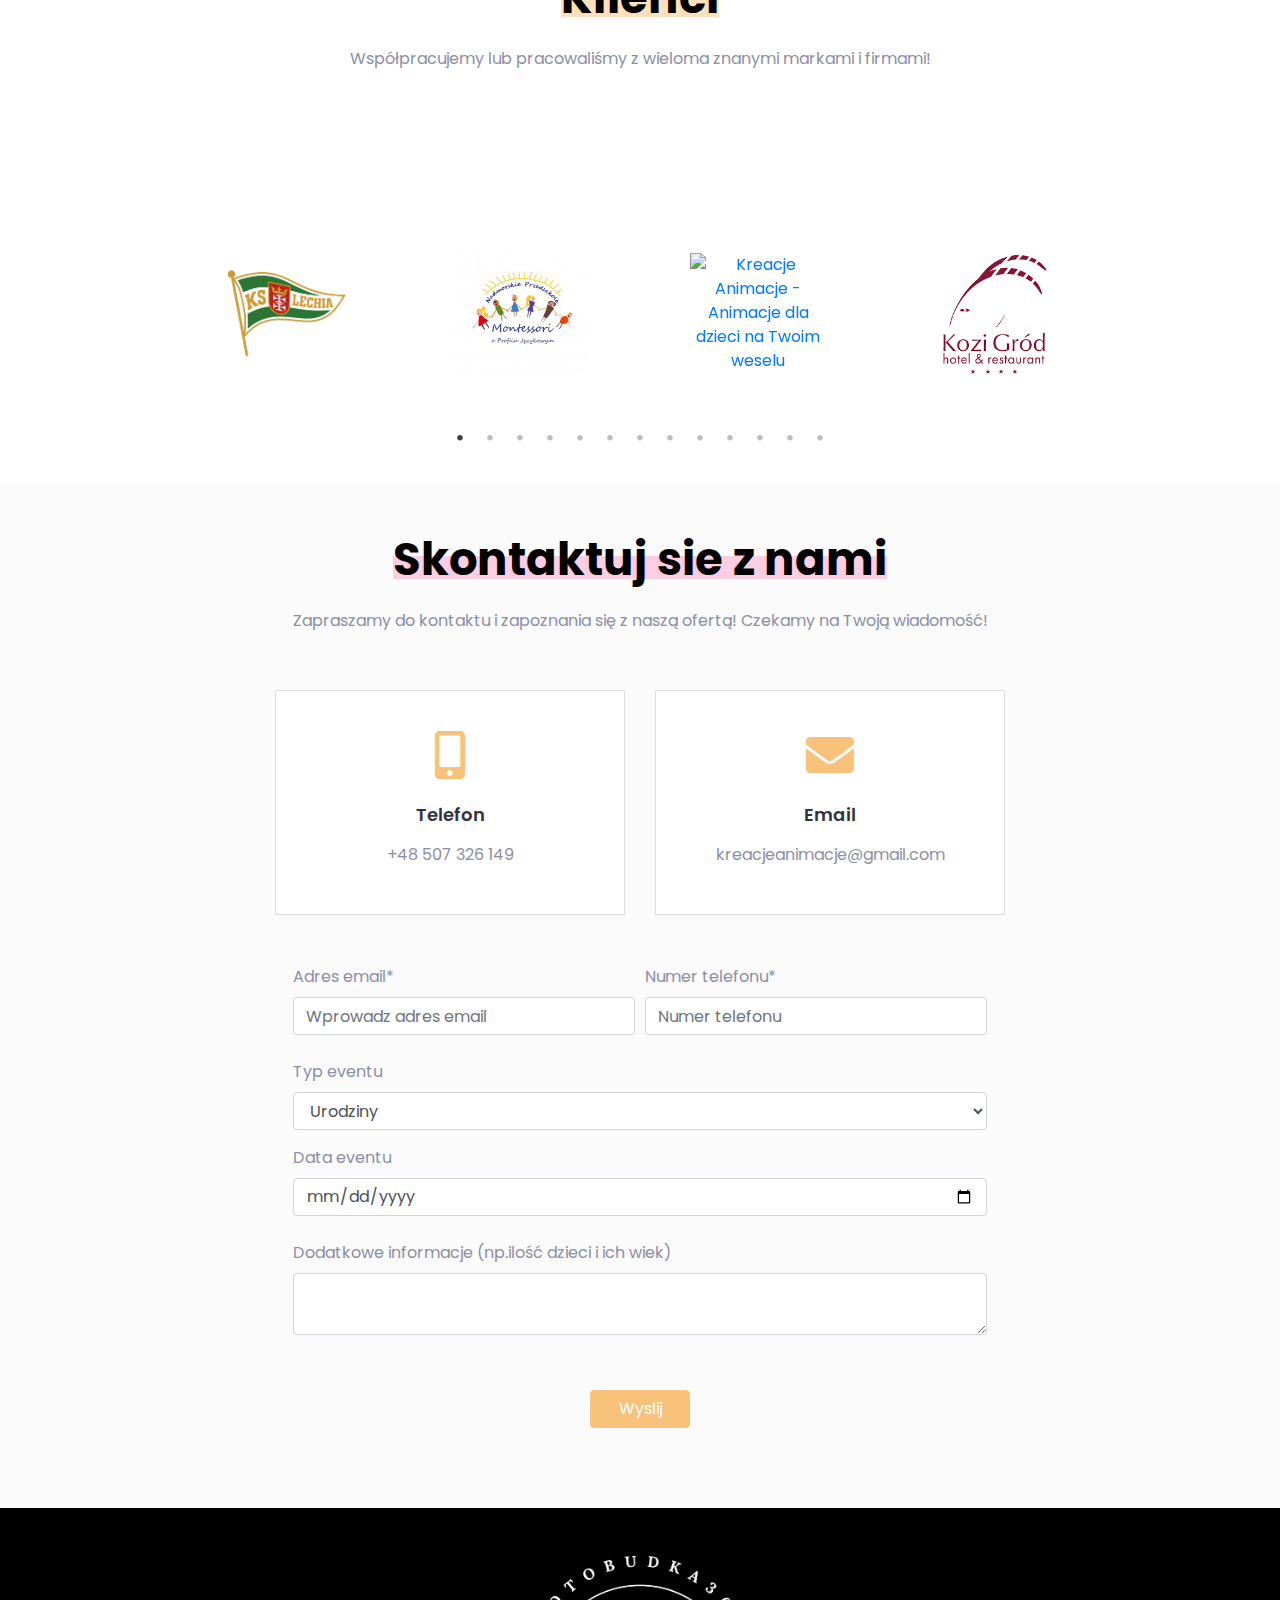
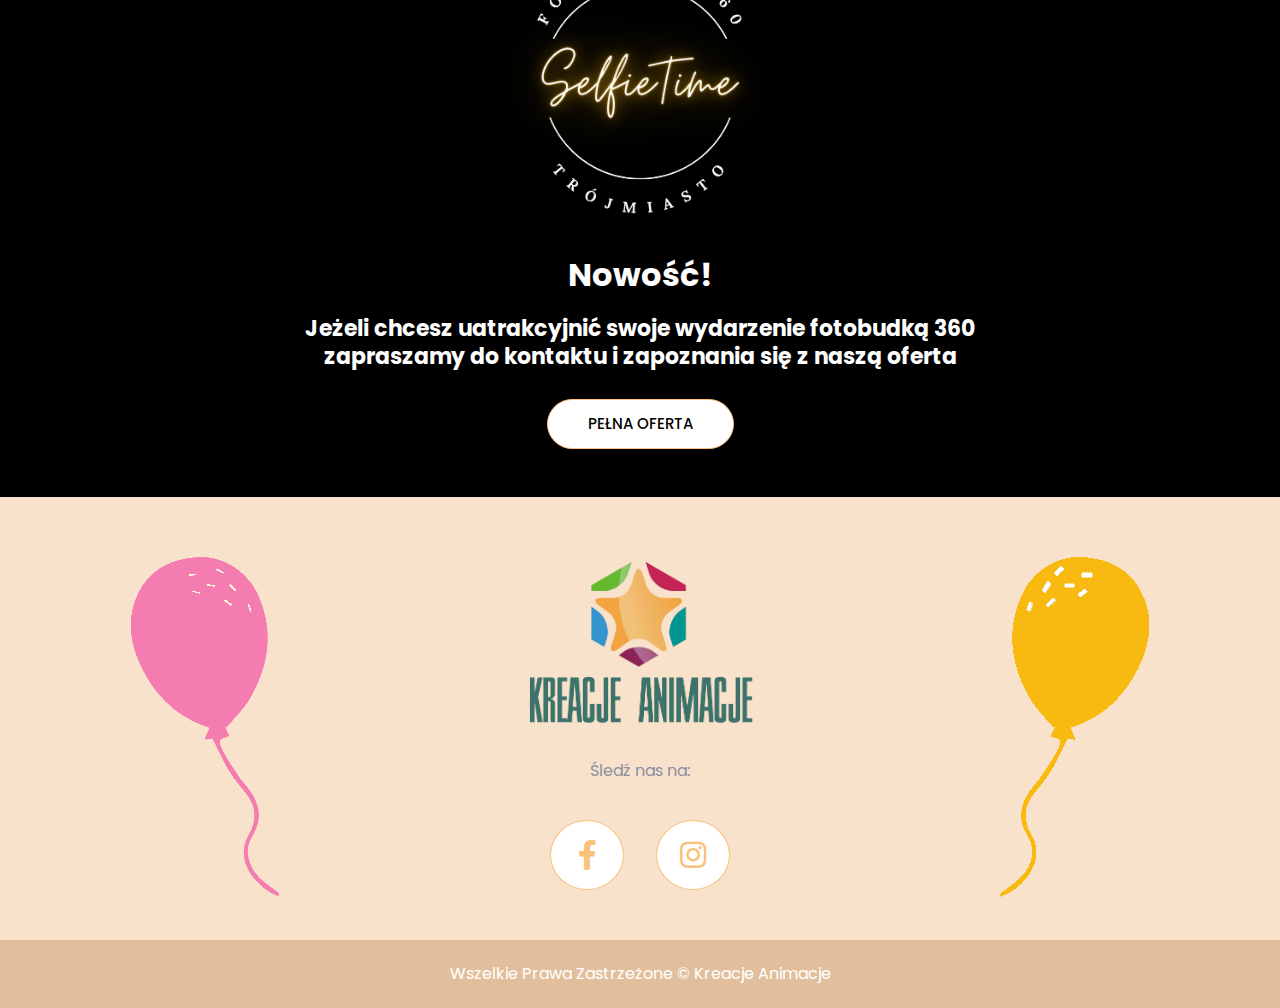
==== commit 6a1cd722: "fixed another typo" ====
--- a/index.html
+++ b/index.html
@@ -306,7 +306,7 @@
                             <i class="fas fa-theater-masks"></i>
                         </div>
                         <div class="service-content">
-                            <h4 class="service-title">Bale w karnawałowe</h4>
+                            <h4 class="service-title">Bale karnawałowe</h4>
                             <br/><br/>
                             <p>
 								Halloween, mikołajki, bal karnawałowy!
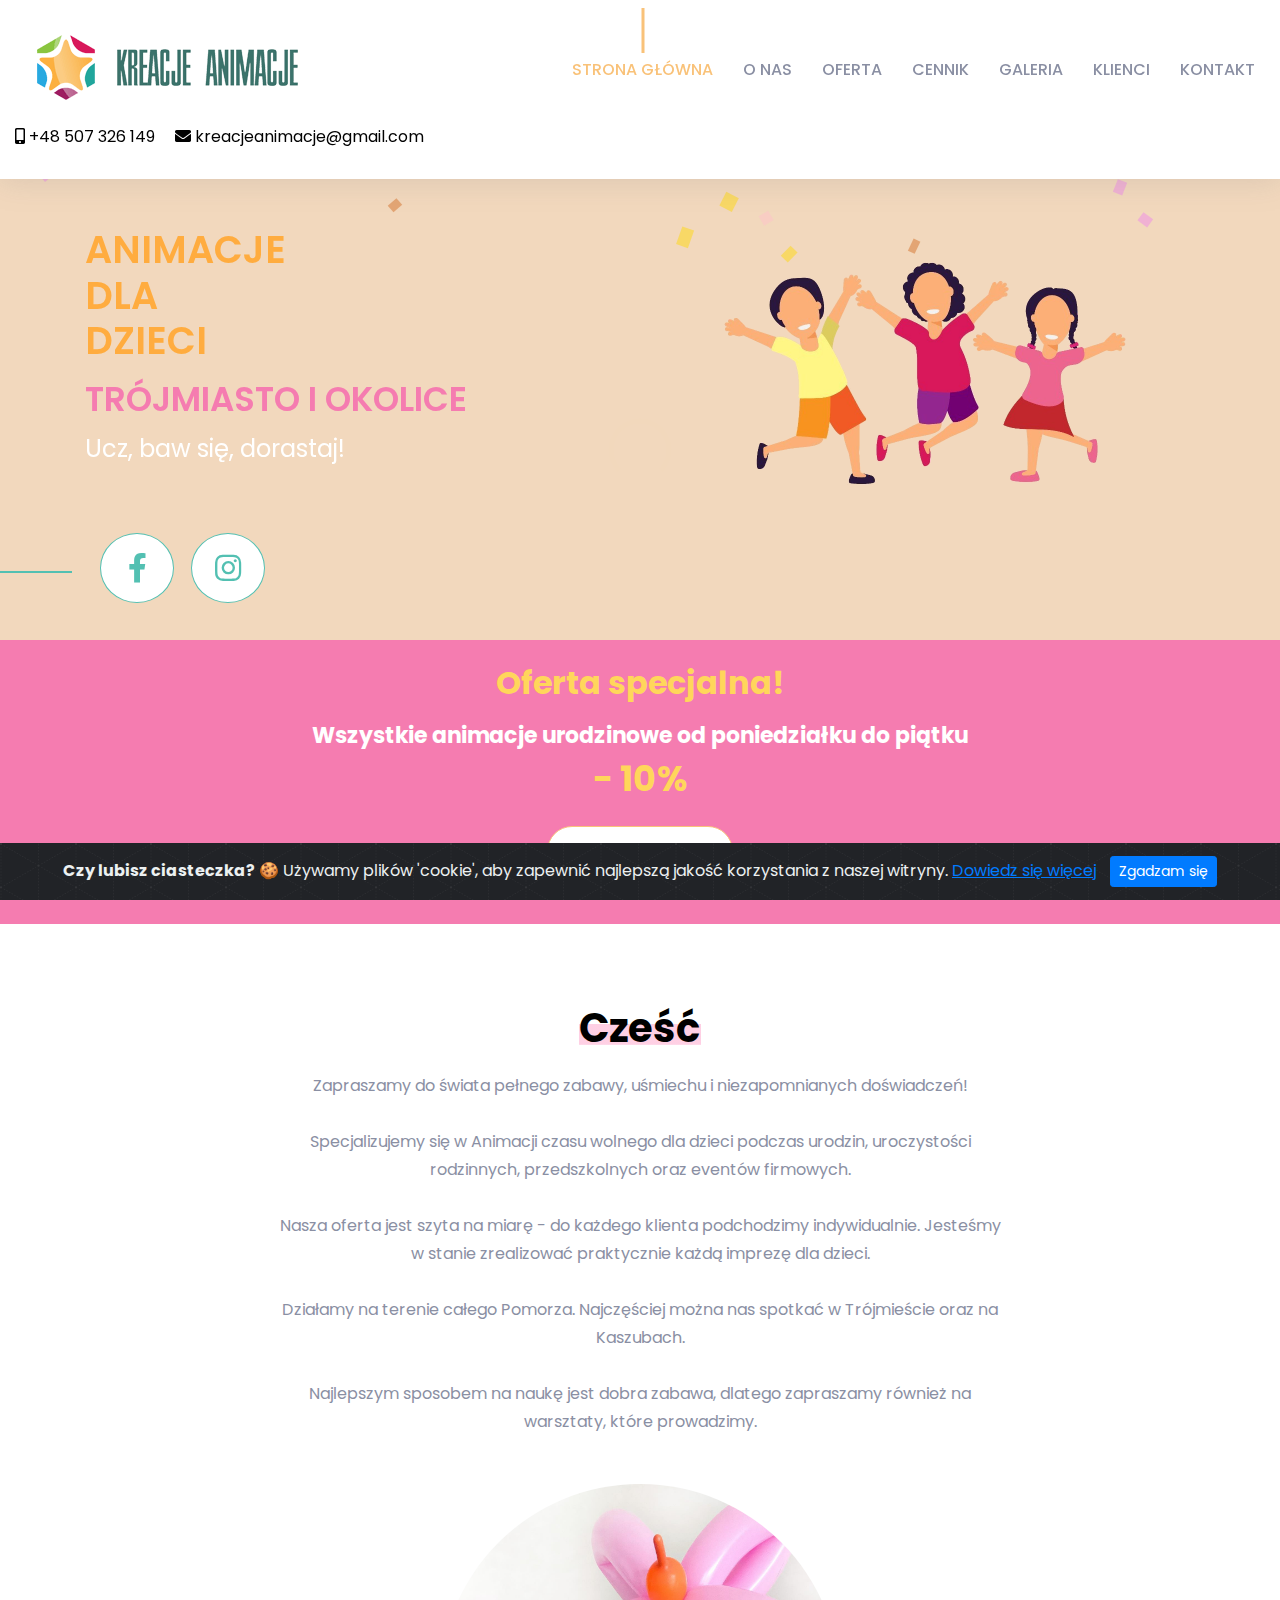
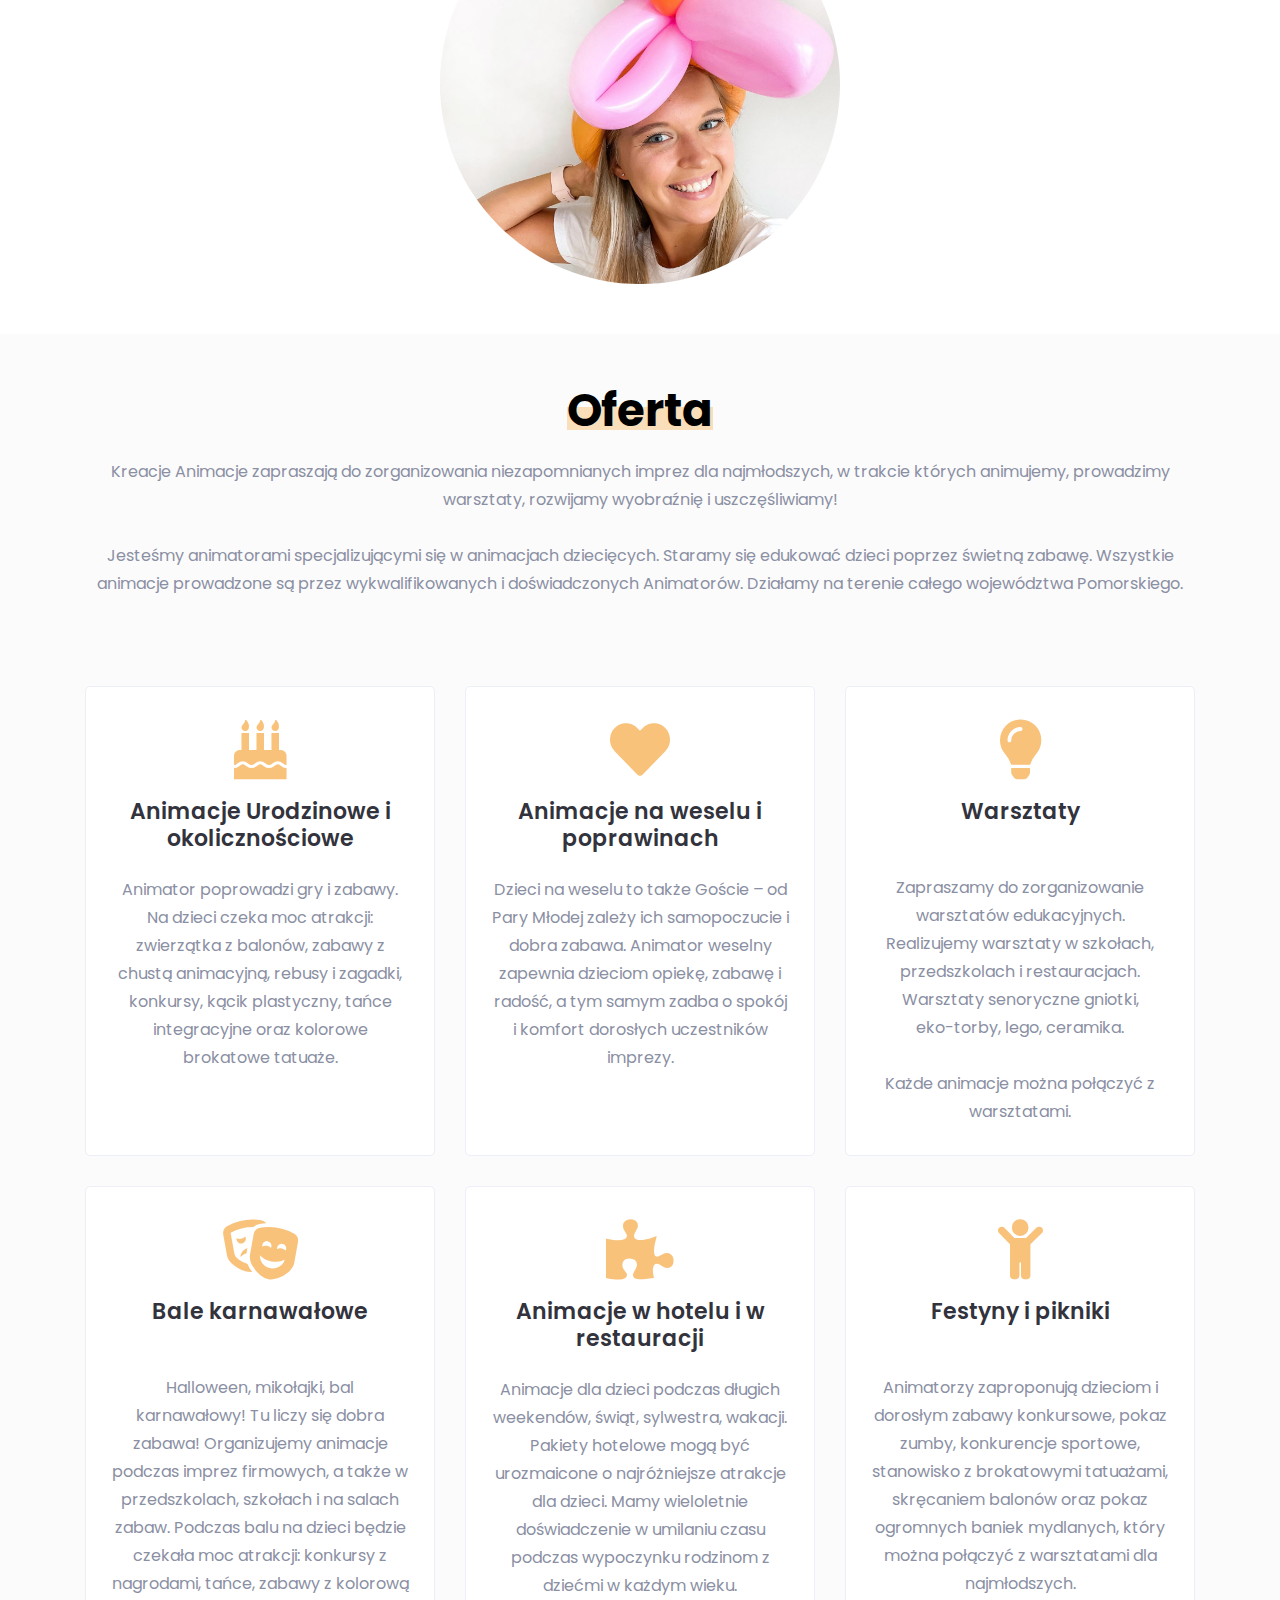
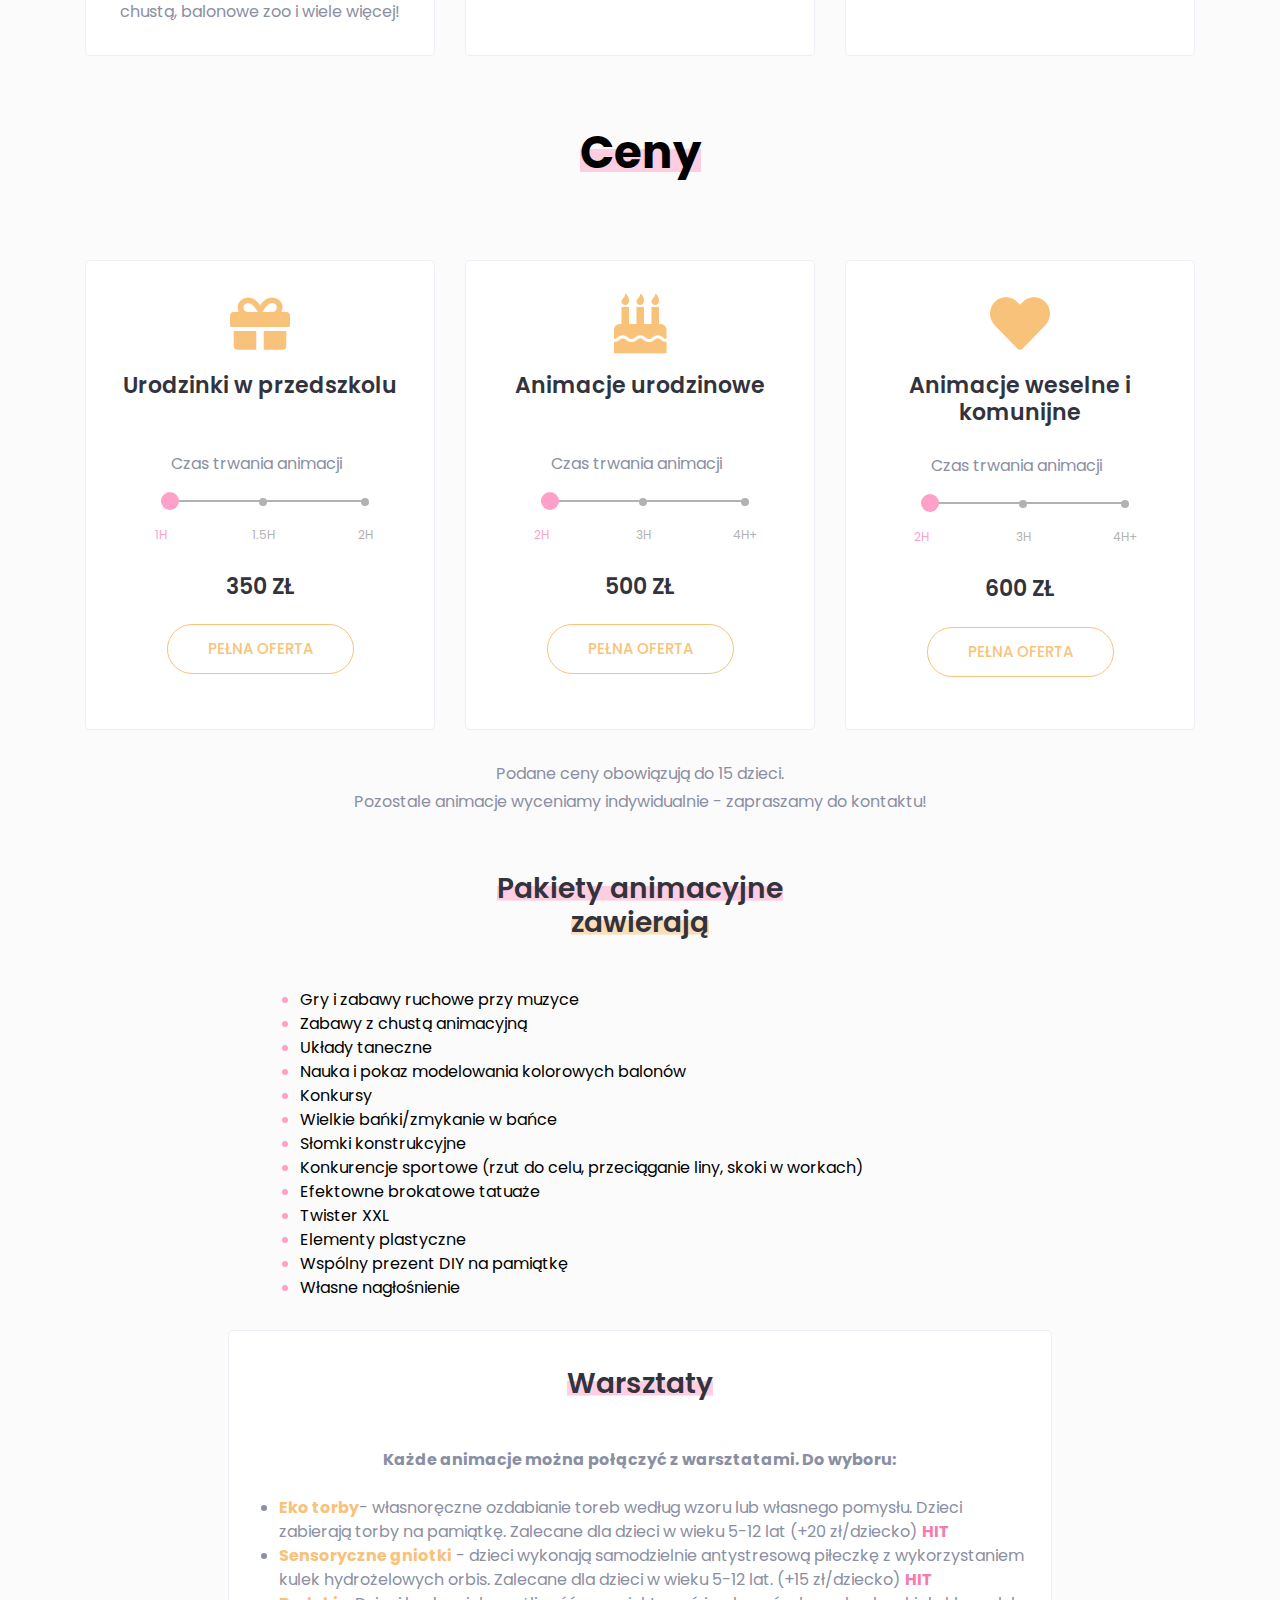
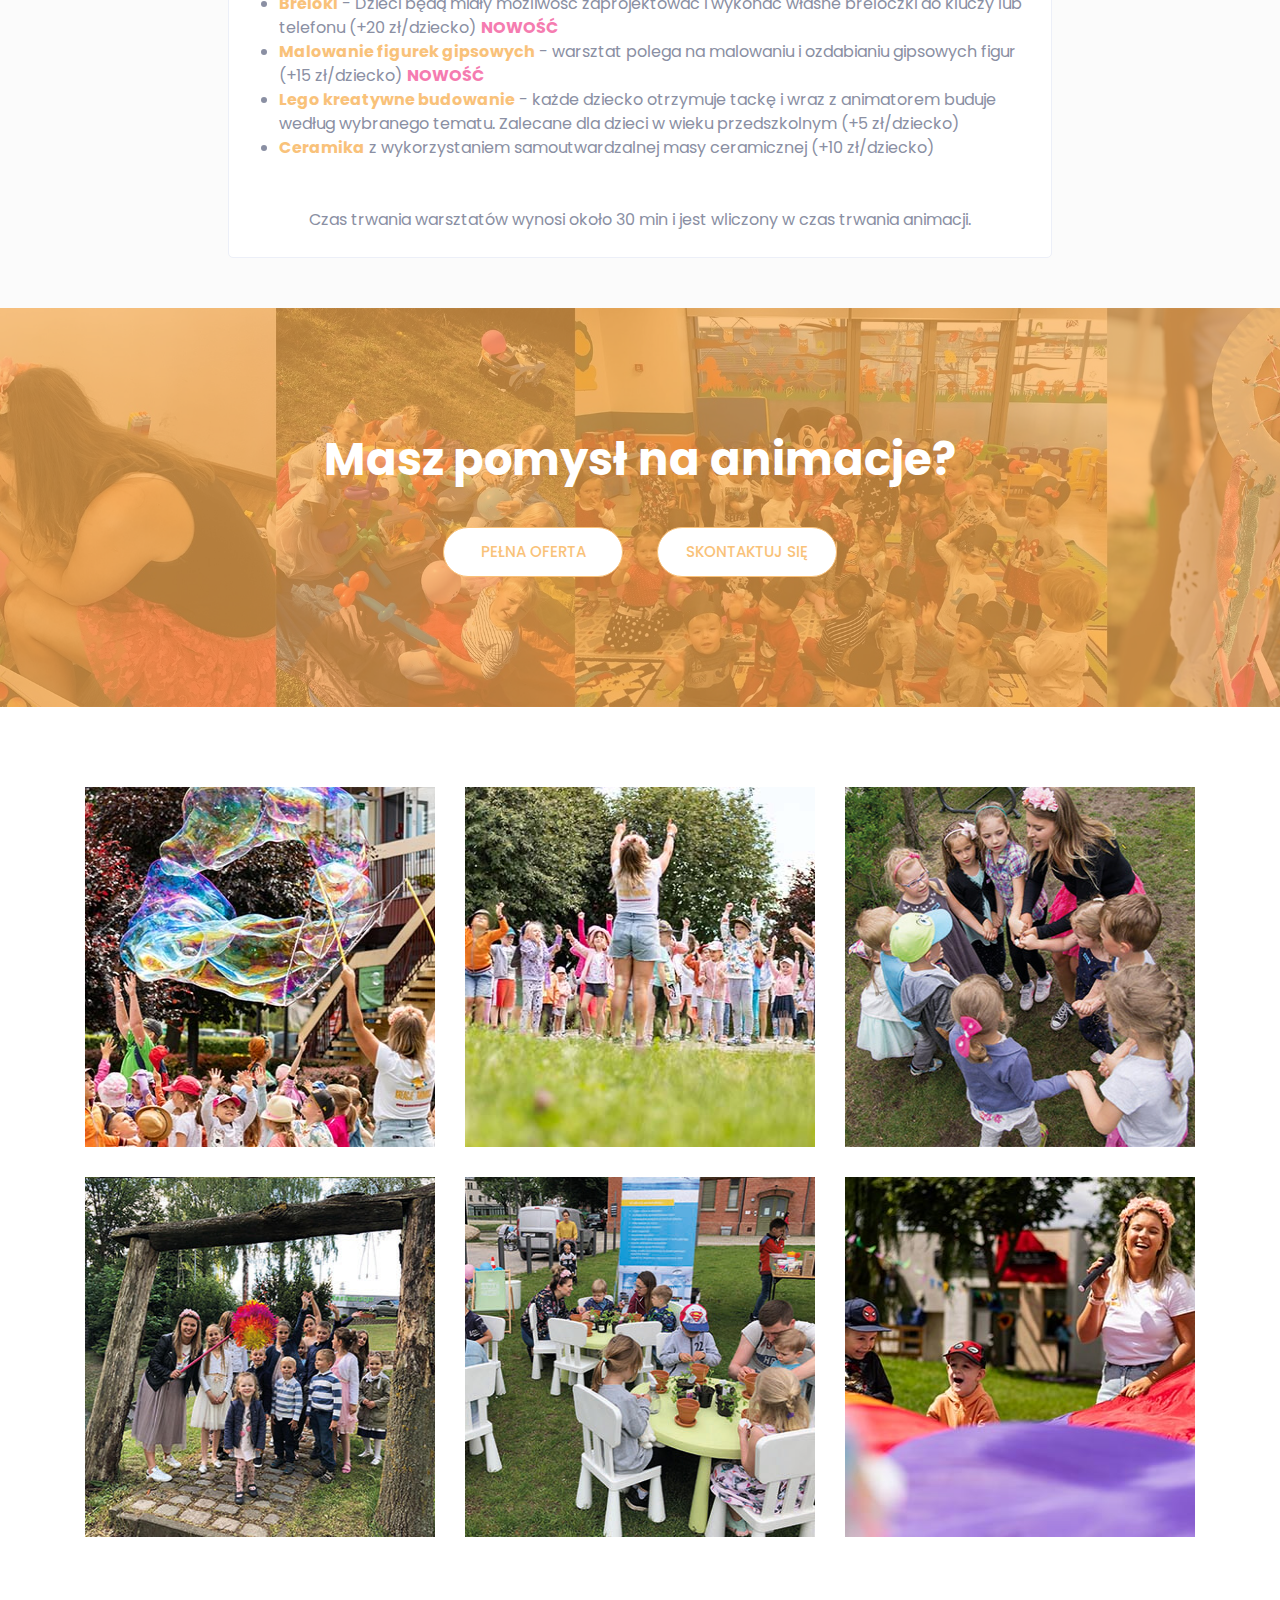
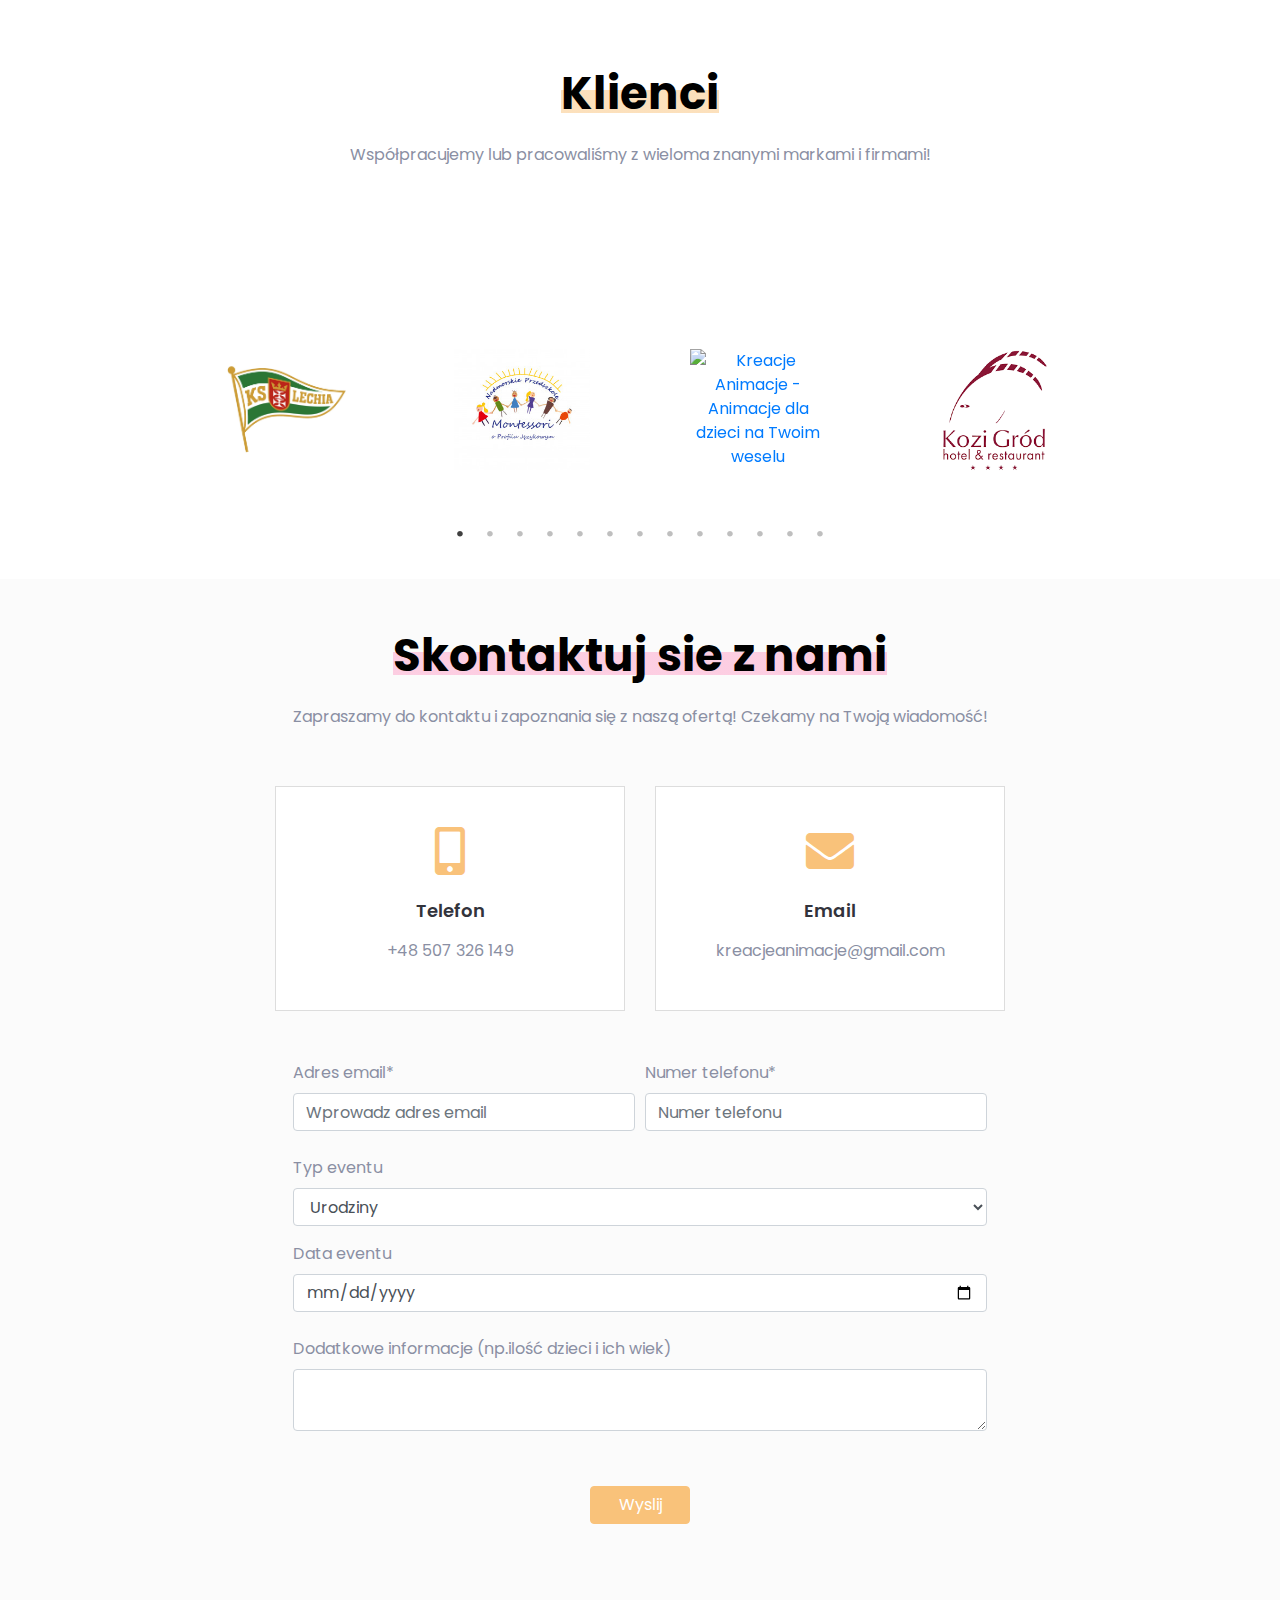
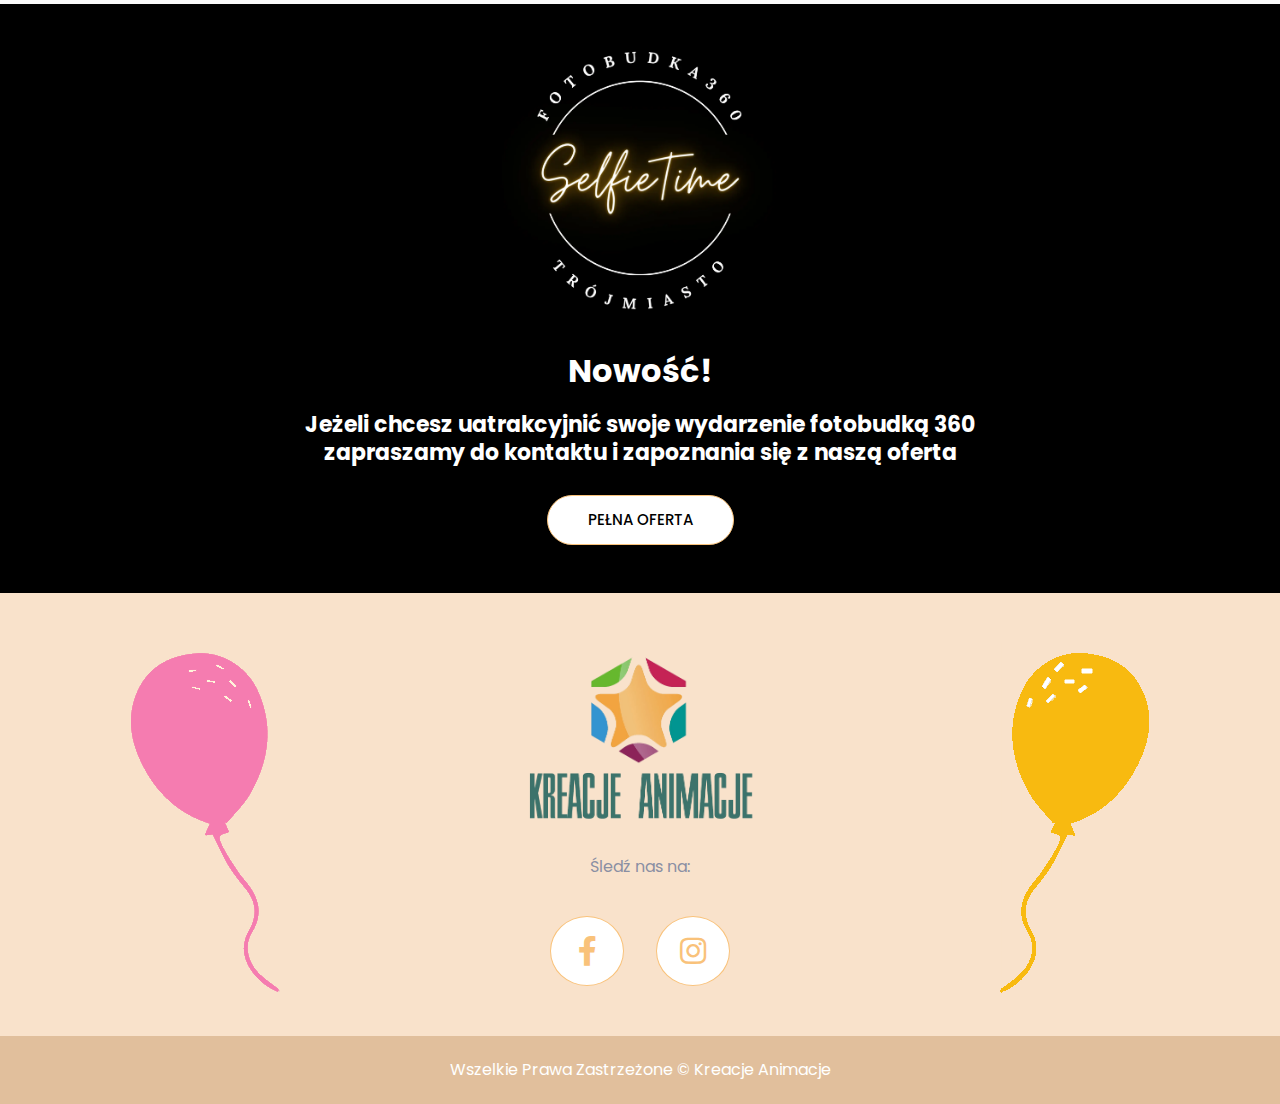
==== commit 16cc9cbf: "updated prices, updated offers" ====
--- a/index.html
+++ b/index.html
@@ -435,7 +435,7 @@
                             <h4 id="birthday-price">500 ZŁ</h4>	
                             <br/>					
                             <ul>
-                                <li><a title="Oferta PDF" class="main-btn custom" style="background-color: #fff !important;" href="assets/pdf/oferta_2023.pdf">pełna oferta</a></li>
+                                <li><a title="Oferta PDF" class="main-btn custom" style="background-color: #fff !important;" href="assets/pdf/oferta_urodzinowe_2024.pdf">pełna oferta</a></li>
                             </ul>   
 							</p>
                         </div>
@@ -469,7 +469,7 @@
                             <h4 id="wedding-price">600 ZŁ</h4>	
                             <br/>					
                             <ul>
-                                <li><a title="Oferta PDF" class="main-btn custom" style="background-color: #fff !important;" href="assets/pdf/oferta_okolicznosciowe.pdf">pełna oferta</a></li>
+                                <li><a title="Oferta PDF" class="main-btn custom" style="background-color: #fff !important;" href="assets/pdf/oferta_okolicznosciowe_2024.pdf">pełna oferta</a></li>
                             </ul>   
 							</p>
                         </div>
@@ -544,9 +544,13 @@
                         <br><br>
                         <ul style="list-style-type:disc; text-align: left; margin-left: 25px;"> 
                             <li><span style="color: #f9c27a;"><b>Eko torby </b></span>- własnoręczne ozdabianie toreb według wzoru lub własnego pomysłu. Dzieci
-                                zabierają torby na pamiątkę. Zalecane dla dzieci w wieku 5-12 lat (+10 zł/dziecko) <b style="color: #f57cb0;">HIT</b></li>
+                                zabierają torby na pamiątkę. Zalecane dla dzieci w wieku 5-12 lat (+20 zł/dziecko) <b style="color: #f57cb0;">HIT</b></li>
                             <li><span style="color: #f9c27a;"><b>Sensoryczne gniotki</b></span> - dzieci wykonają samodzielnie antystresową piłeczkę z wykorzystaniem
-                                kulek hydrożelowych orbis. Zalecane dla dzieci w wieku 5-12 lat. (+10 zł/dziecko) <b style="color: #f57cb0;">HIT</b></li>
+                                kulek hydrożelowych orbis. Zalecane dla dzieci w wieku 5-12 lat. (+15 zł/dziecko) <b style="color: #f57cb0;">HIT</b></li>
+                            <li><span style="color: #f9c27a;"><b>Breloki</b></span> - Dzieci będą miały możliwość zaprojektować i wykonać własne breloczki 
+                                do kluczy lub telefonu (+20 zł/dziecko) <b style="color: #f57cb0;">NOWOŚĆ</b></li>
+                            <li><span style="color: #f9c27a;"><b>Malowanie figurek gipsowych</b></span> - warsztat polega na malowaniu i ozdabianiu gipsowych 
+                                figur (+15 zł/dziecko) <b style="color: #f57cb0;">NOWOŚĆ</b></li>
                             <li><span style="color: #f9c27a;"><b>Lego kreatywne budowanie</b></span> - każde dziecko otrzymuje tackę i wraz z animatorem buduje
                                 według wybranego tematu. Zalecane dla dzieci w wieku przedszkolnym (+5 zł/dziecko) </li>
                             <li><span style="color: #f9c27a;"><b>Ceramika</b></span> z wykorzystaniem samoutwardzalnej masy ceramicznej  (+10 zł/dziecko)</li>
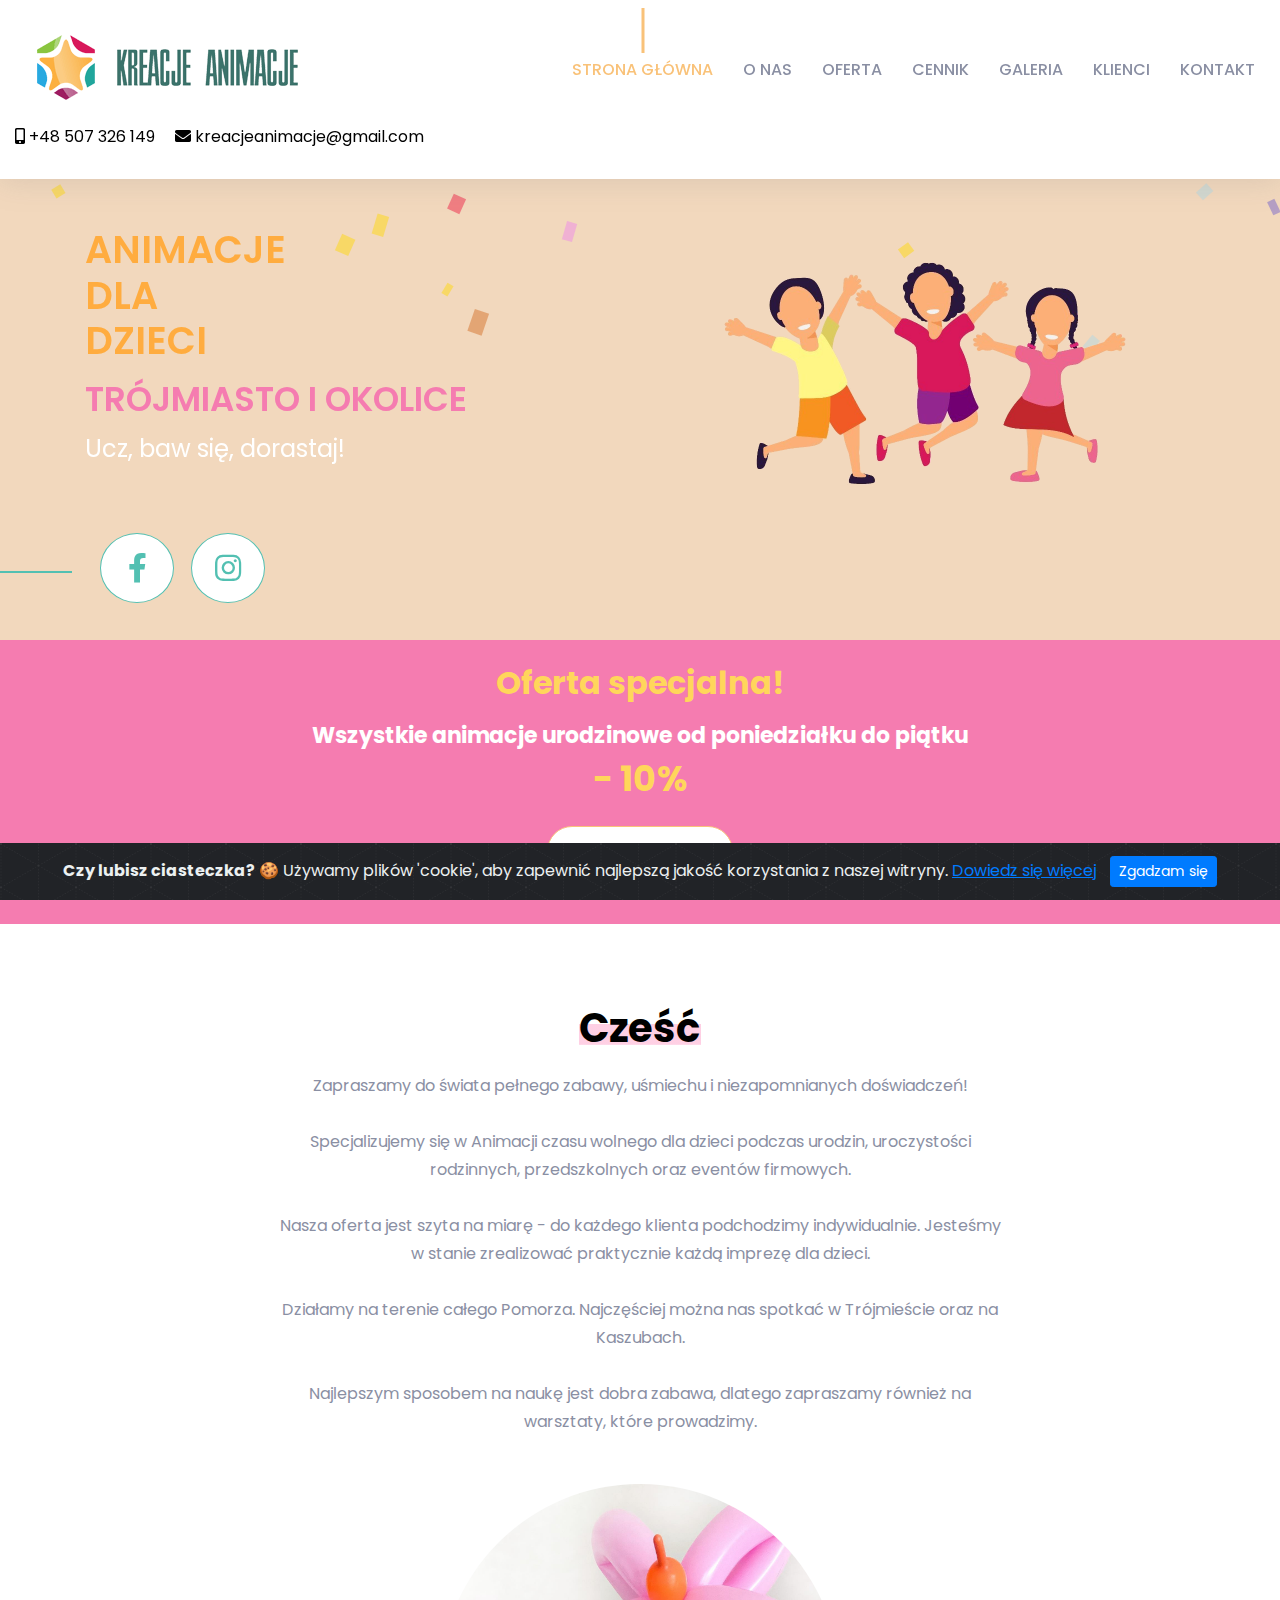
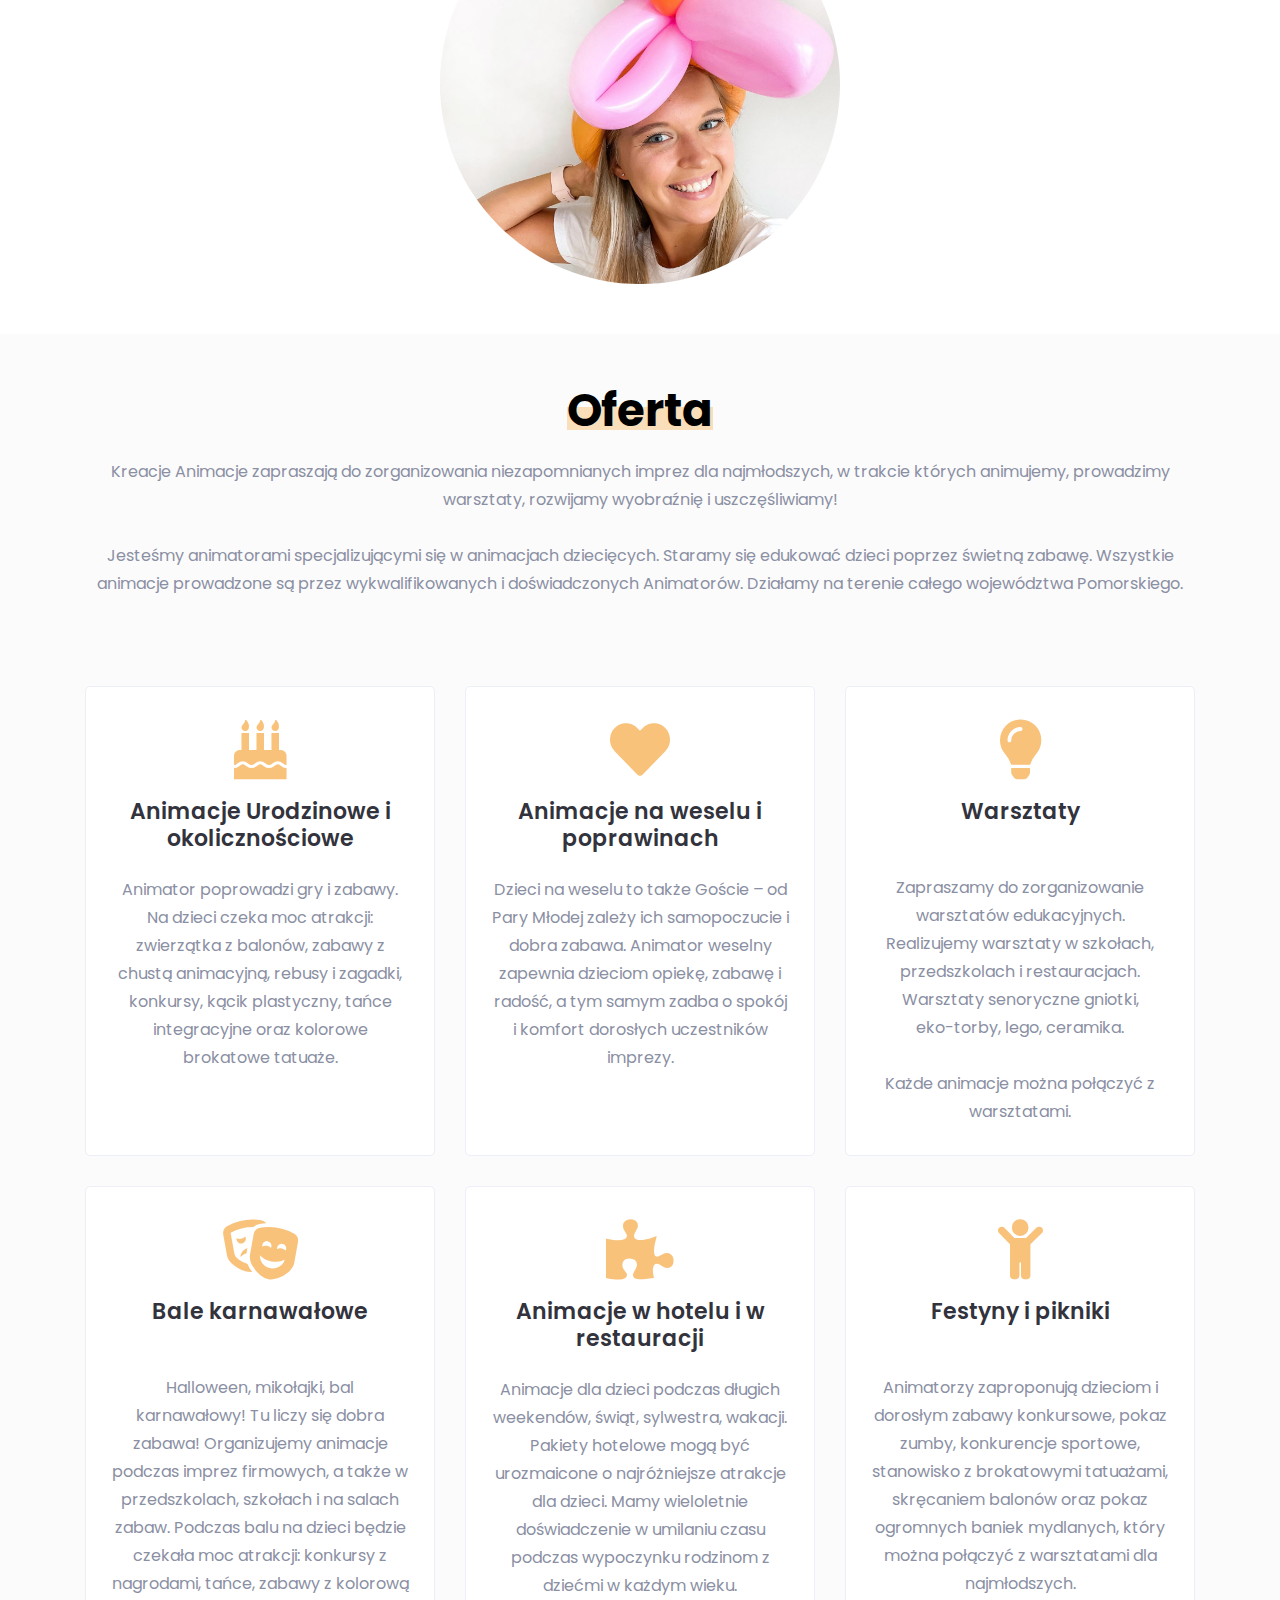
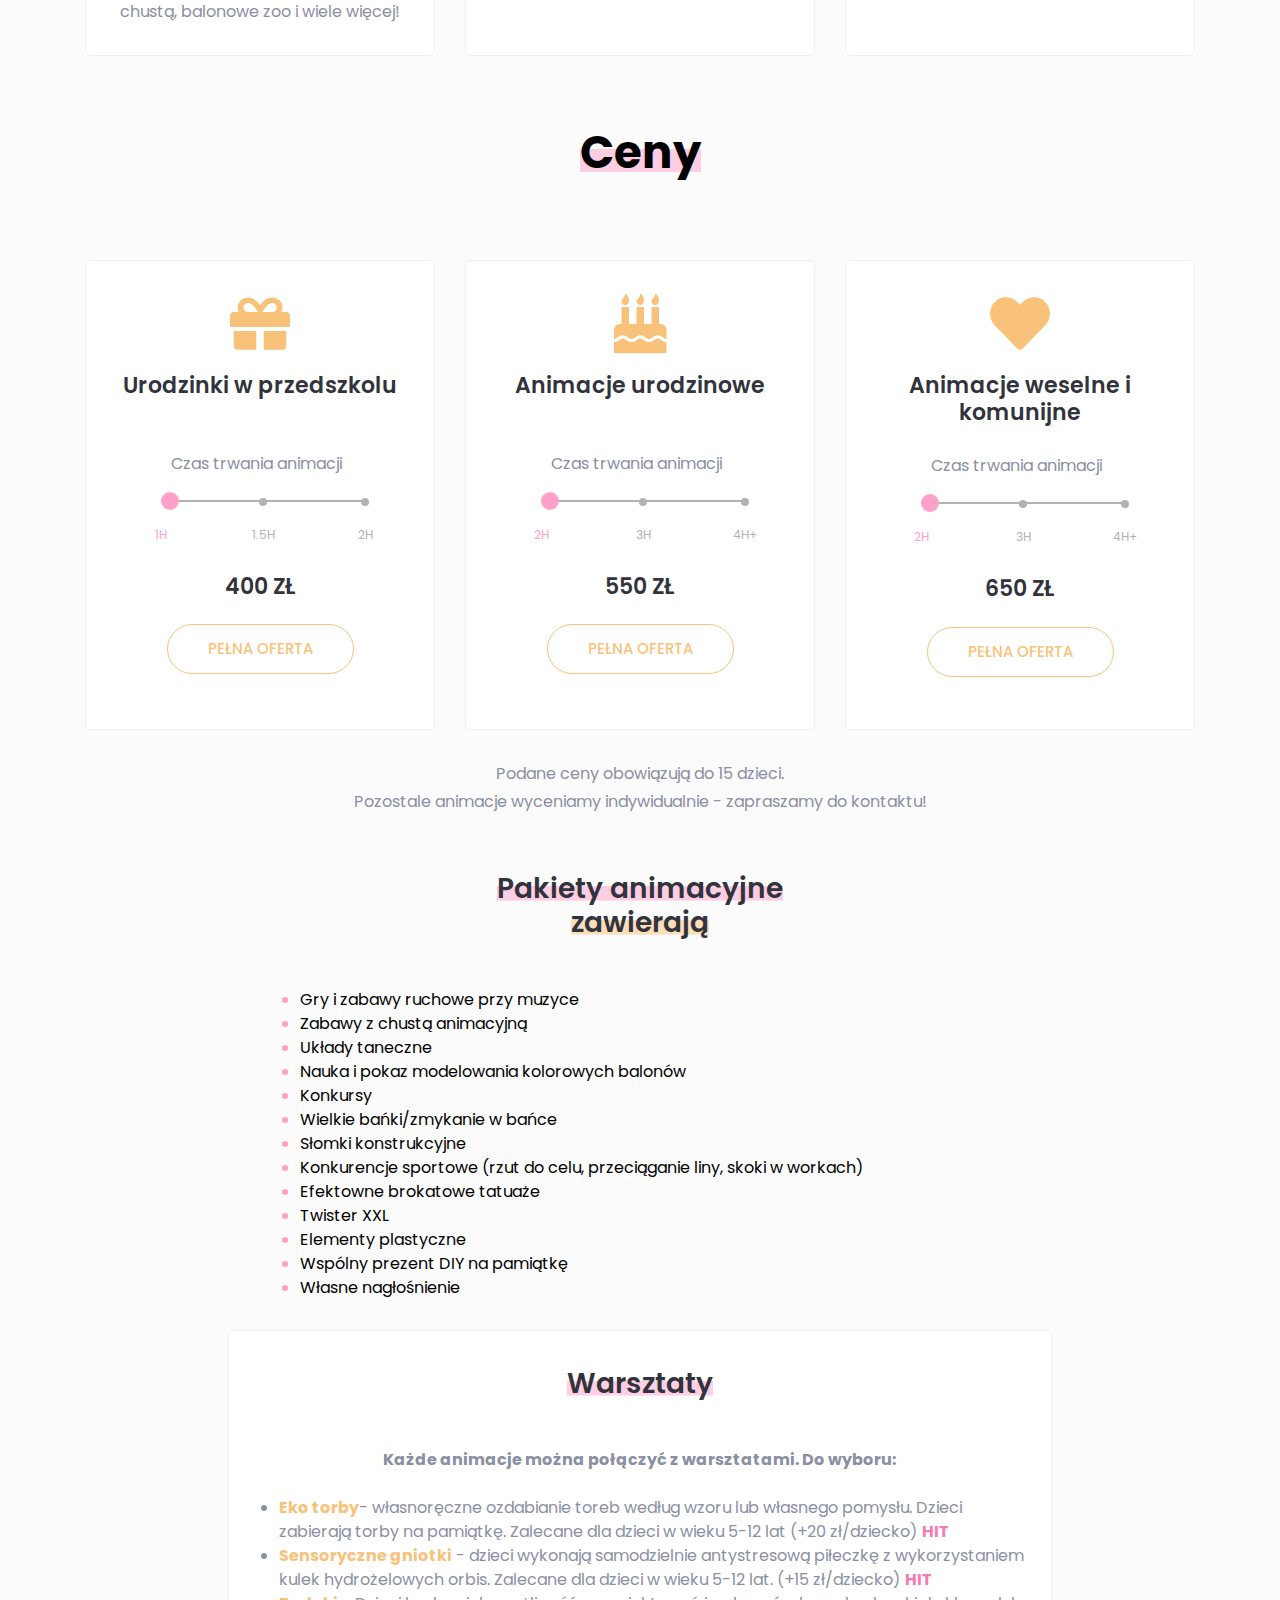
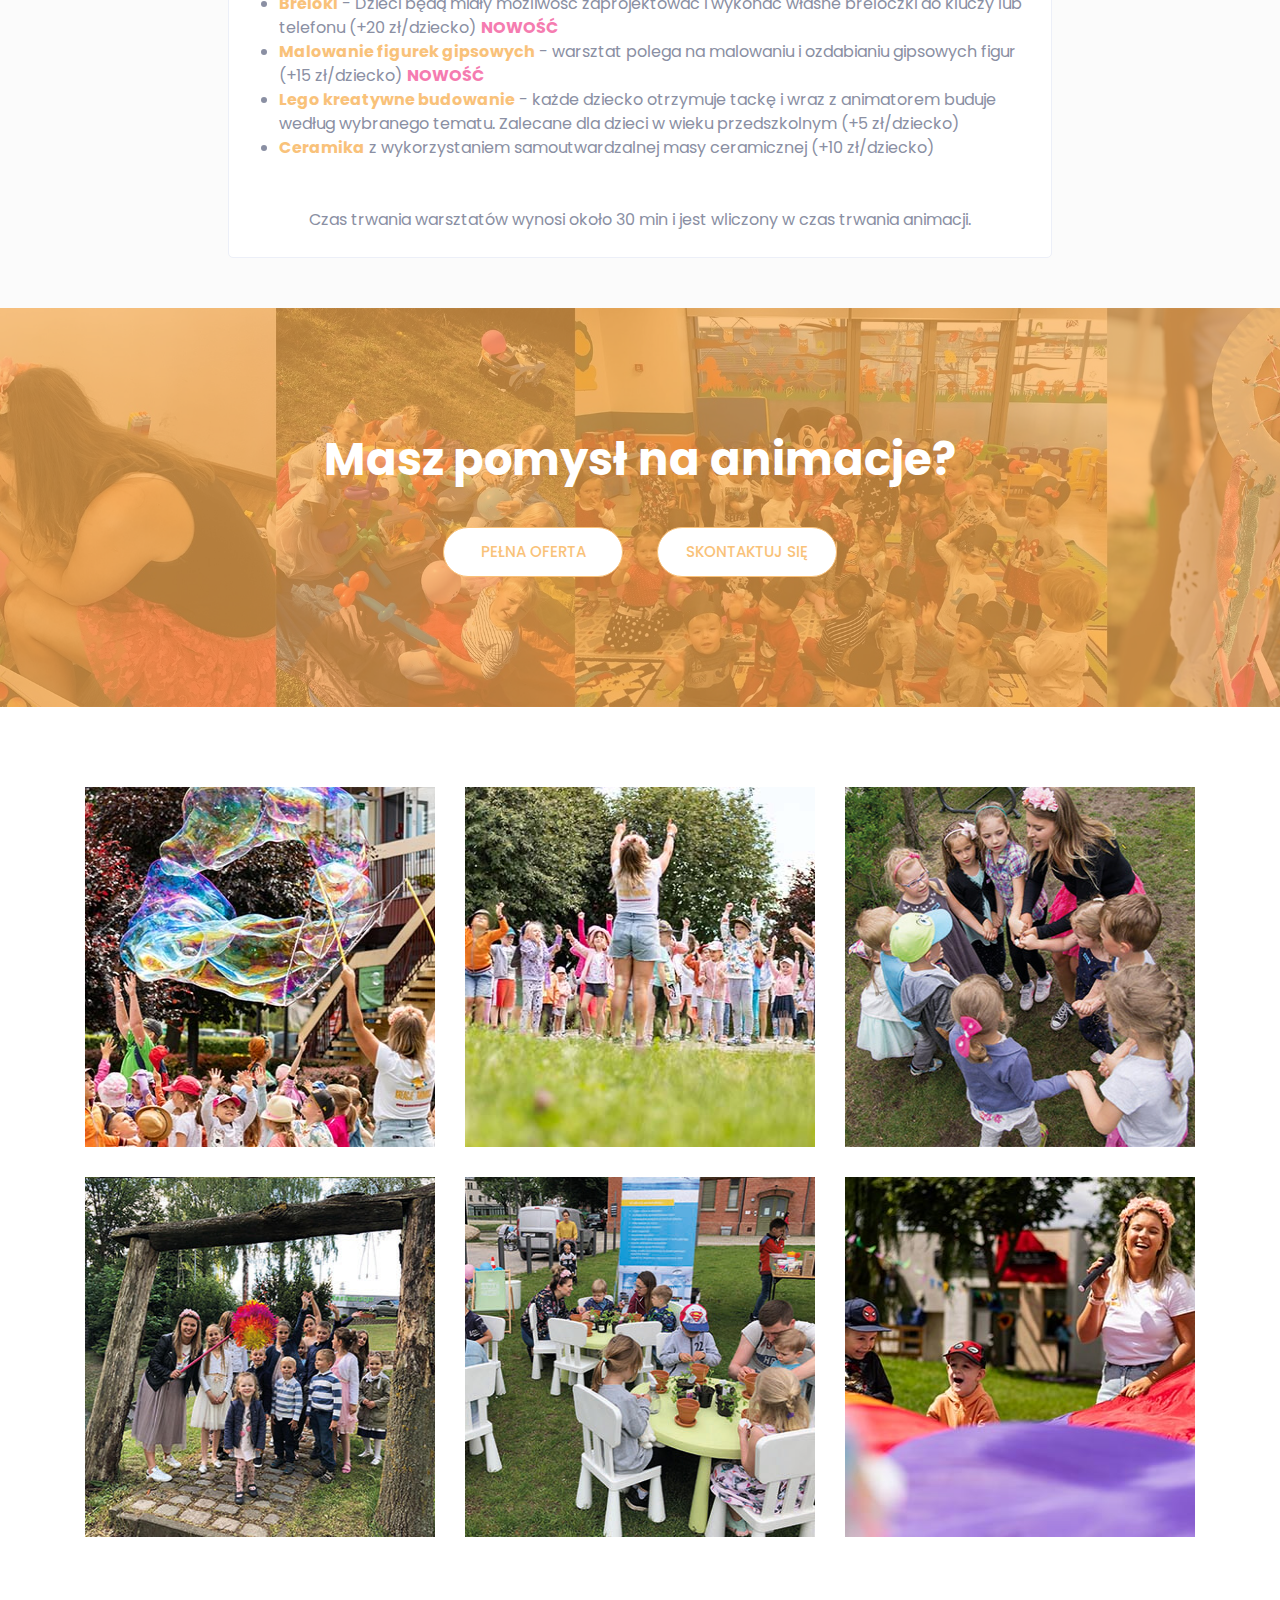
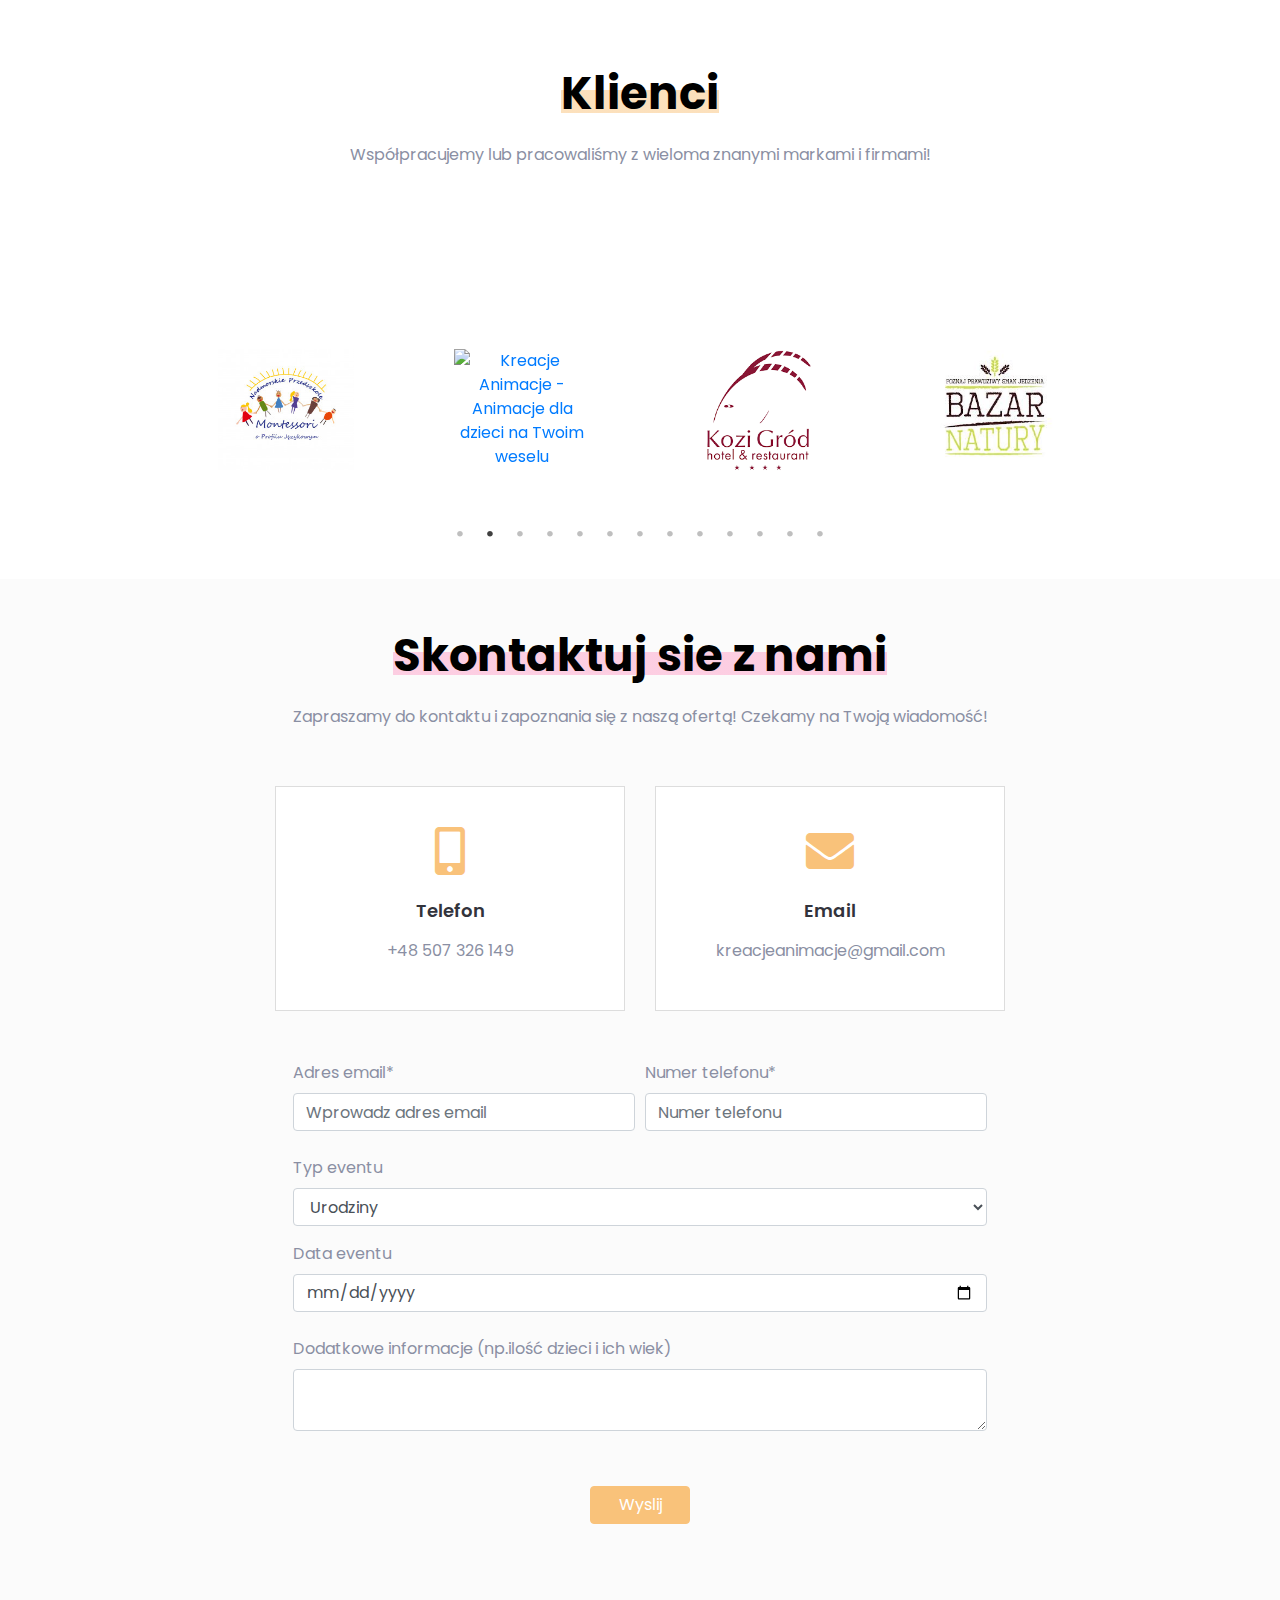
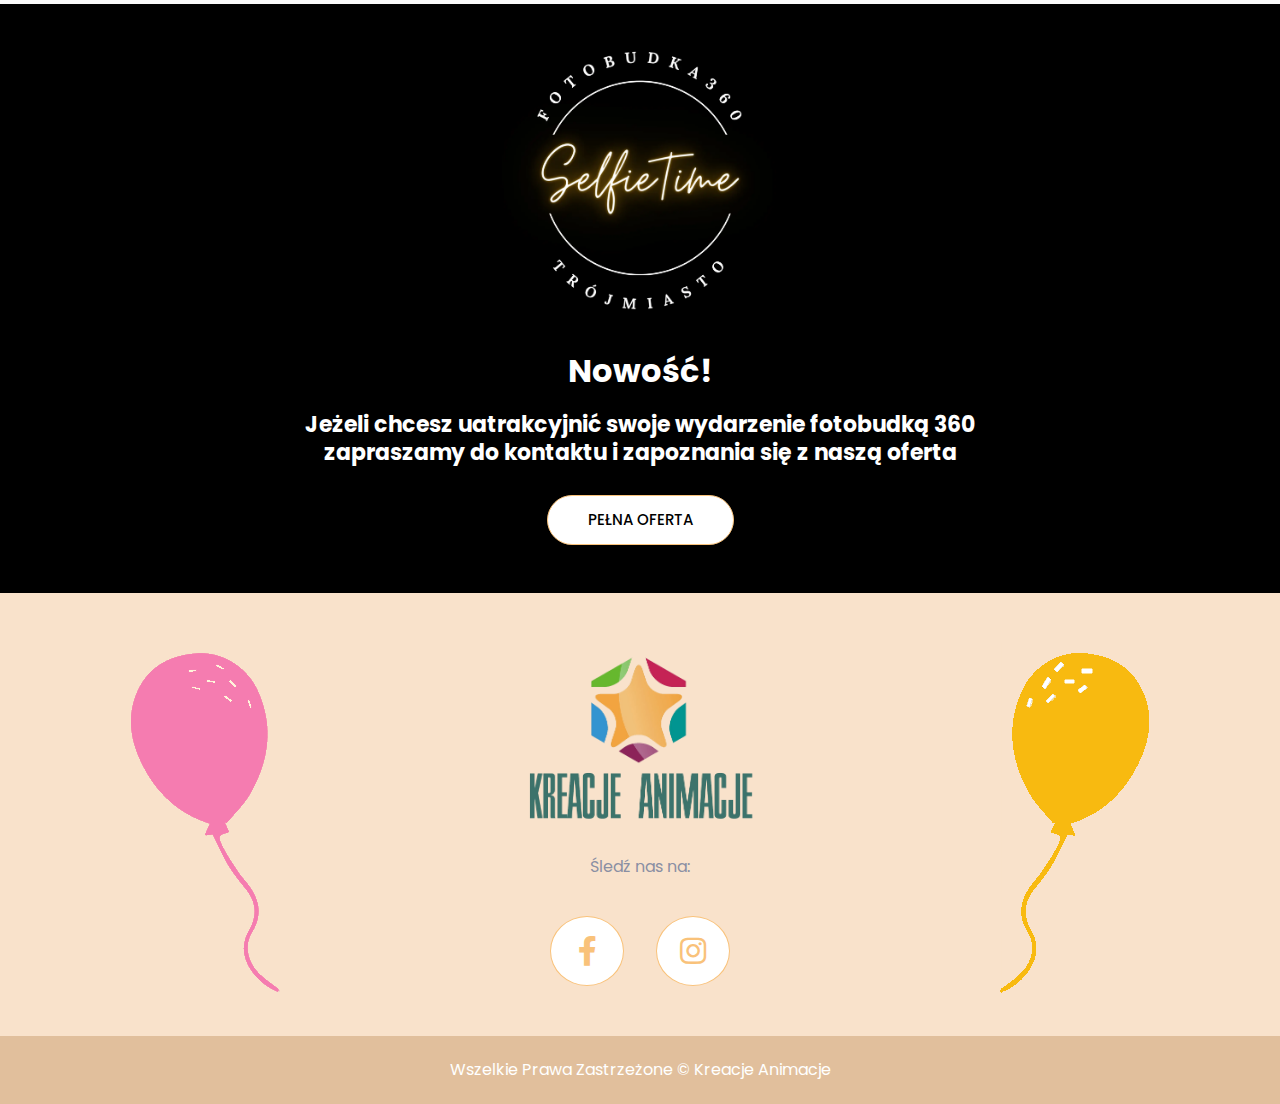
==== commit 1da63b9f: "update pricing and offers" ====
--- a/index.html
+++ b/index.html
@@ -398,10 +398,10 @@
 							</div>
                             <br/>
                             <br/>
-                            <h4 id="workshop-price">350 ZŁ</h4>	
+                            <h4 id="workshop-price">400 ZŁ</h4>	
                             <br/>					
                             <ul>
-                                <li><a title="Oferta PDF" class="main-btn custom" style="background-color: #fff !important;" href="assets/pdf/oferta_przedszkole.pdf">pełna oferta</a></li>
+                                <li><a title="Oferta PDF" class="main-btn custom" style="background-color: #fff !important;" href="assets/pdf/oferta_przedszkole_2025.pdf">pełna oferta</a></li>
                             </ul>   
 							</p>
                         </div>
@@ -432,10 +432,10 @@
 							</div>
                             <br/>
                             <br/>
-                            <h4 id="birthday-price">500 ZŁ</h4>	
+                            <h4 id="birthday-price">550 ZŁ</h4>	
                             <br/>					
                             <ul>
-                                <li><a title="Oferta PDF" class="main-btn custom" style="background-color: #fff !important;" href="assets/pdf/oferta_urodzinowe_2024.pdf">pełna oferta</a></li>
+                                <li><a title="Oferta PDF" class="main-btn custom" style="background-color: #fff !important;" href="assets/pdf/oferta_urodzinowe_2025.pdf">pełna oferta</a></li>
                             </ul>   
 							</p>
                         </div>
@@ -466,10 +466,10 @@
 							</div>	
                             <br/>
                             <br/>
-                            <h4 id="wedding-price">600 ZŁ</h4>	
+                            <h4 id="wedding-price">650 ZŁ</h4>	
                             <br/>					
                             <ul>
-                                <li><a title="Oferta PDF" class="main-btn custom" style="background-color: #fff !important;" href="assets/pdf/oferta_okolicznosciowe_2024.pdf">pełna oferta</a></li>
+                                <li><a title="Oferta PDF" class="main-btn custom" style="background-color: #fff !important;" href="assets/pdf/oferta_okolicznosciowe_2025.pdf">pełna oferta</a></li>
                             </ul>   
 							</p>
                         </div>
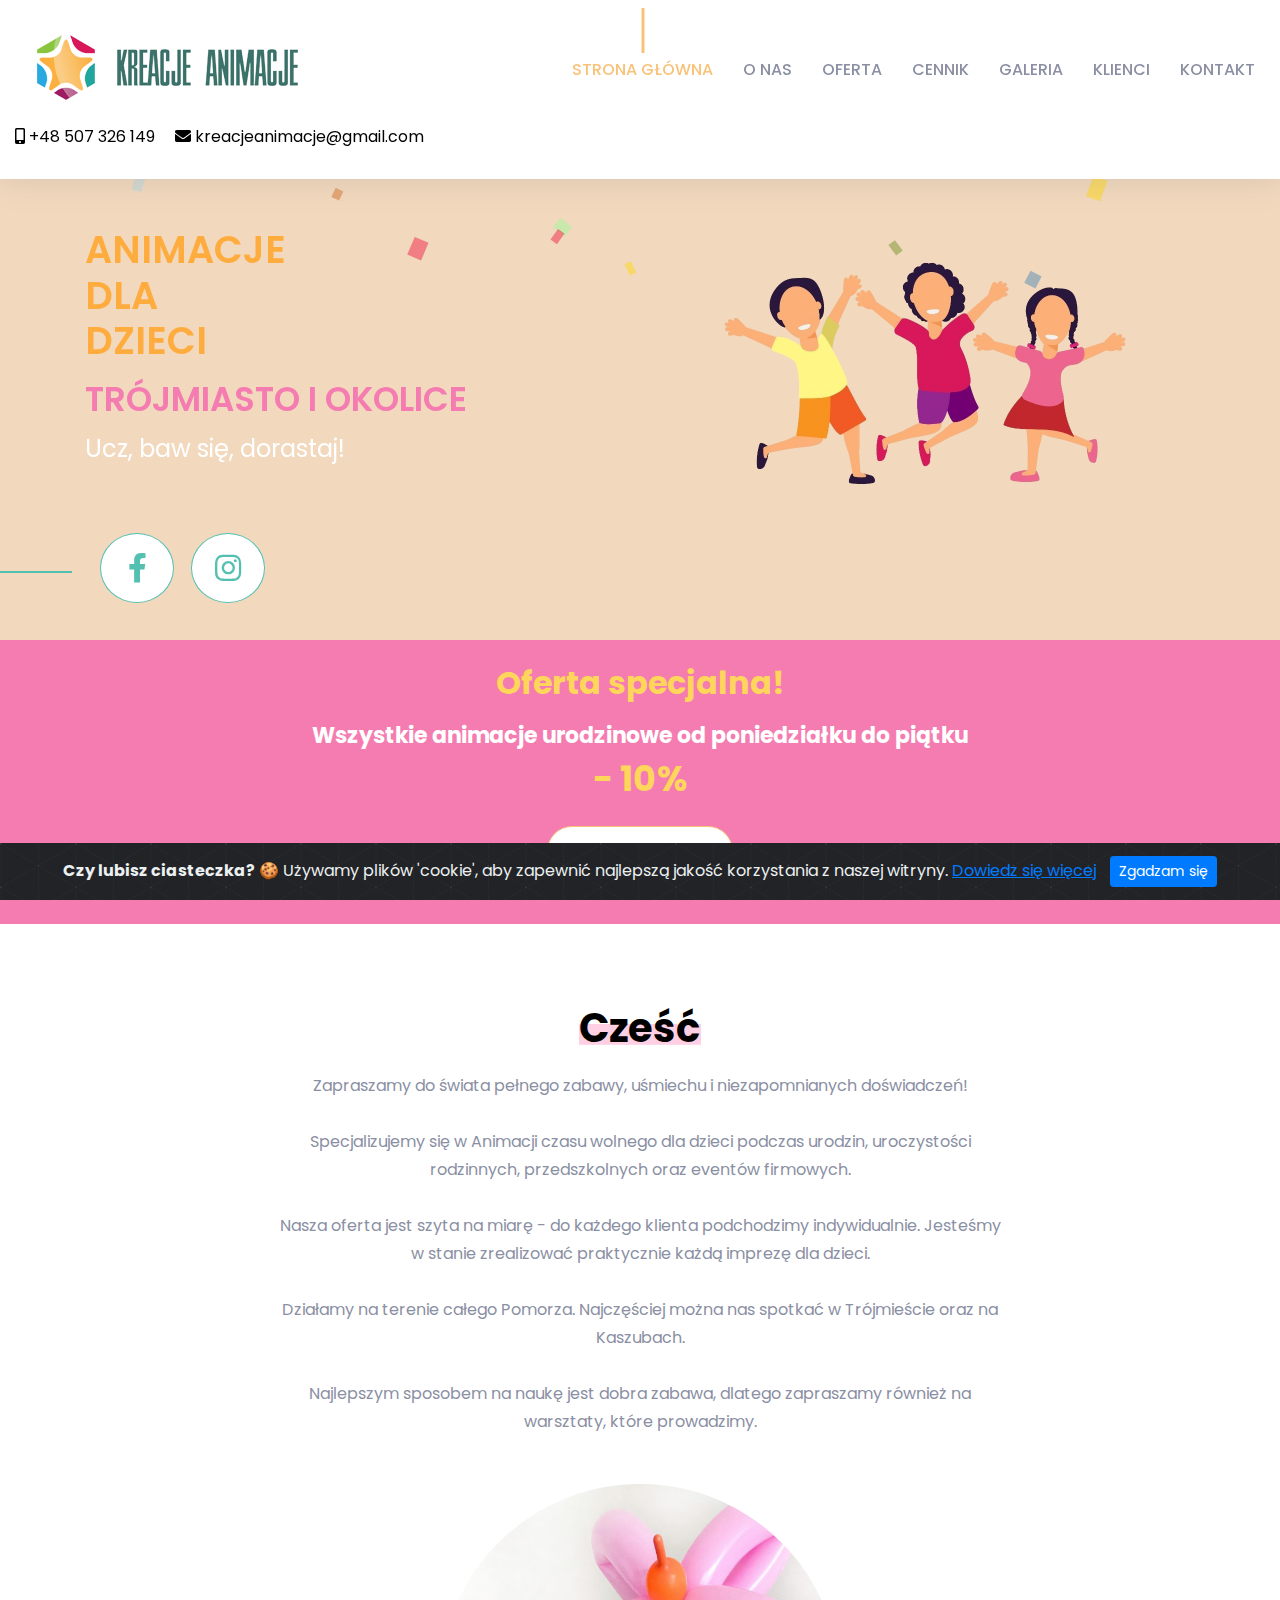
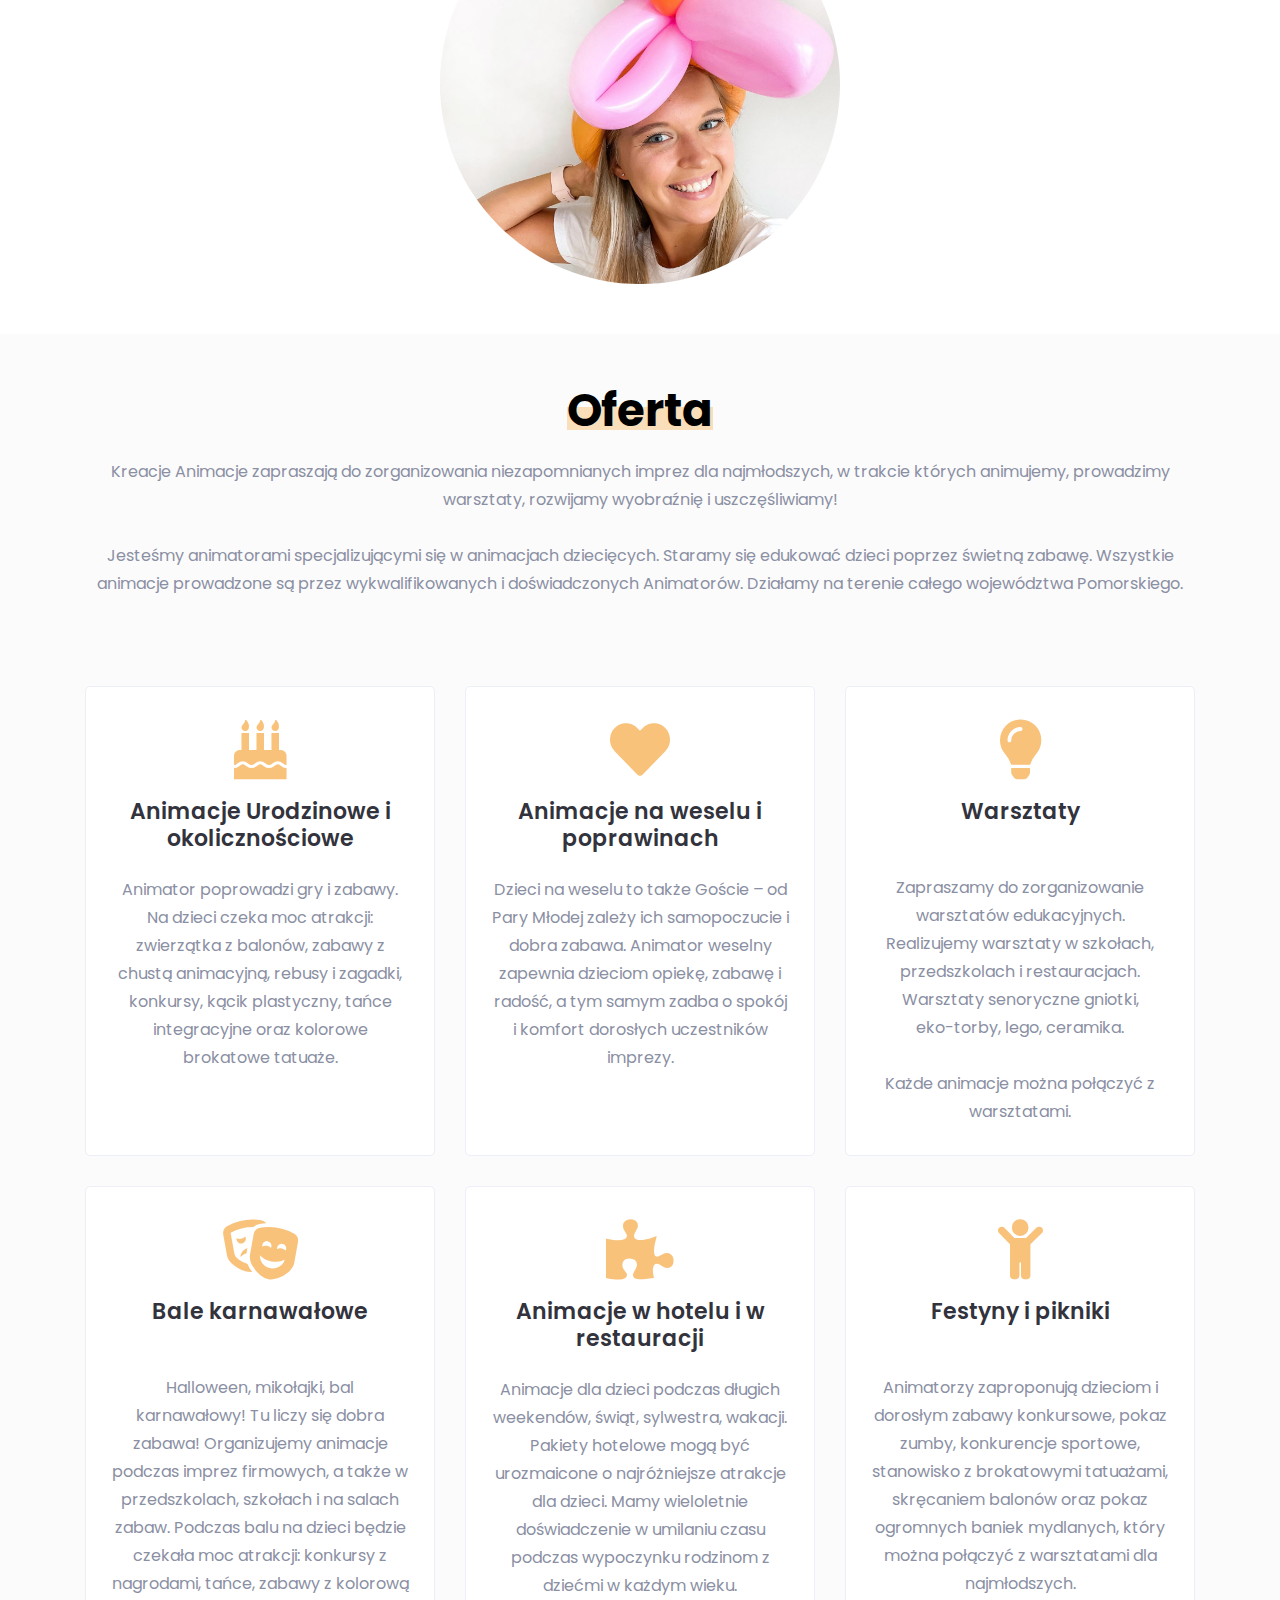
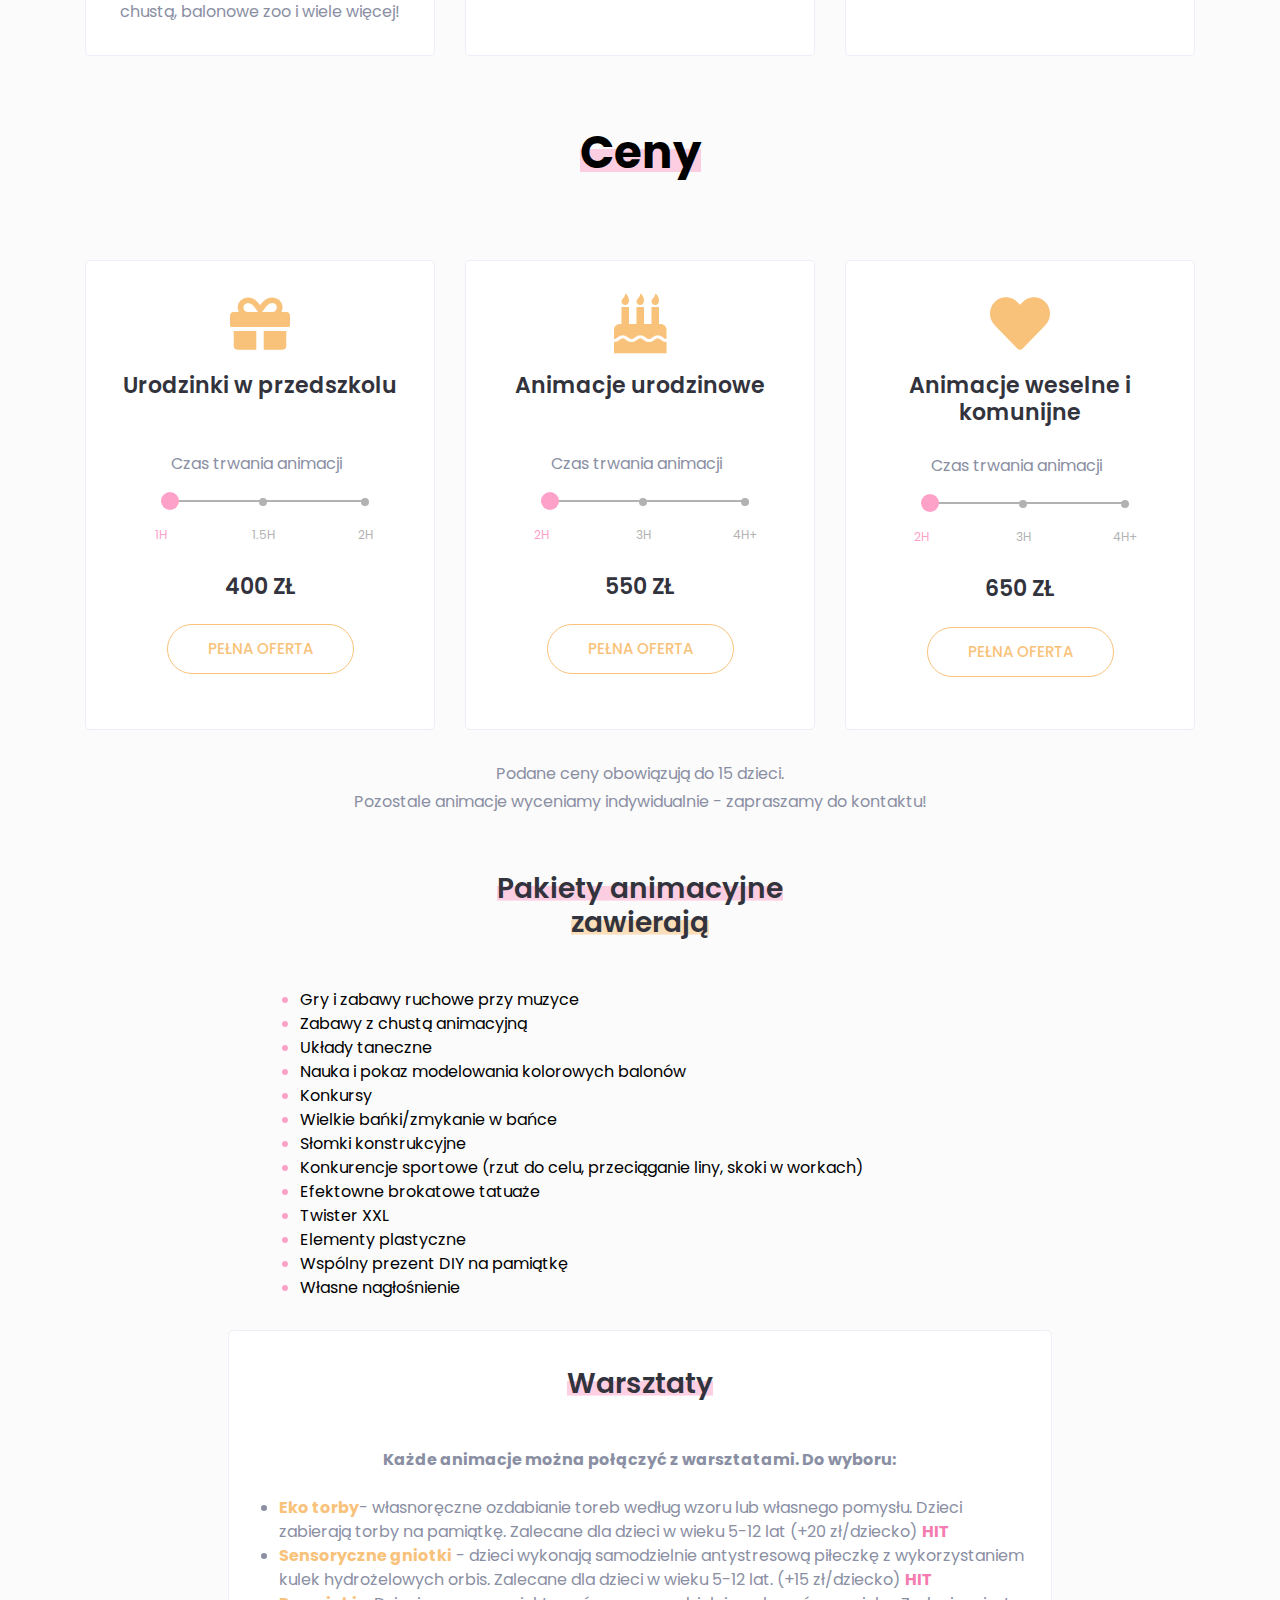
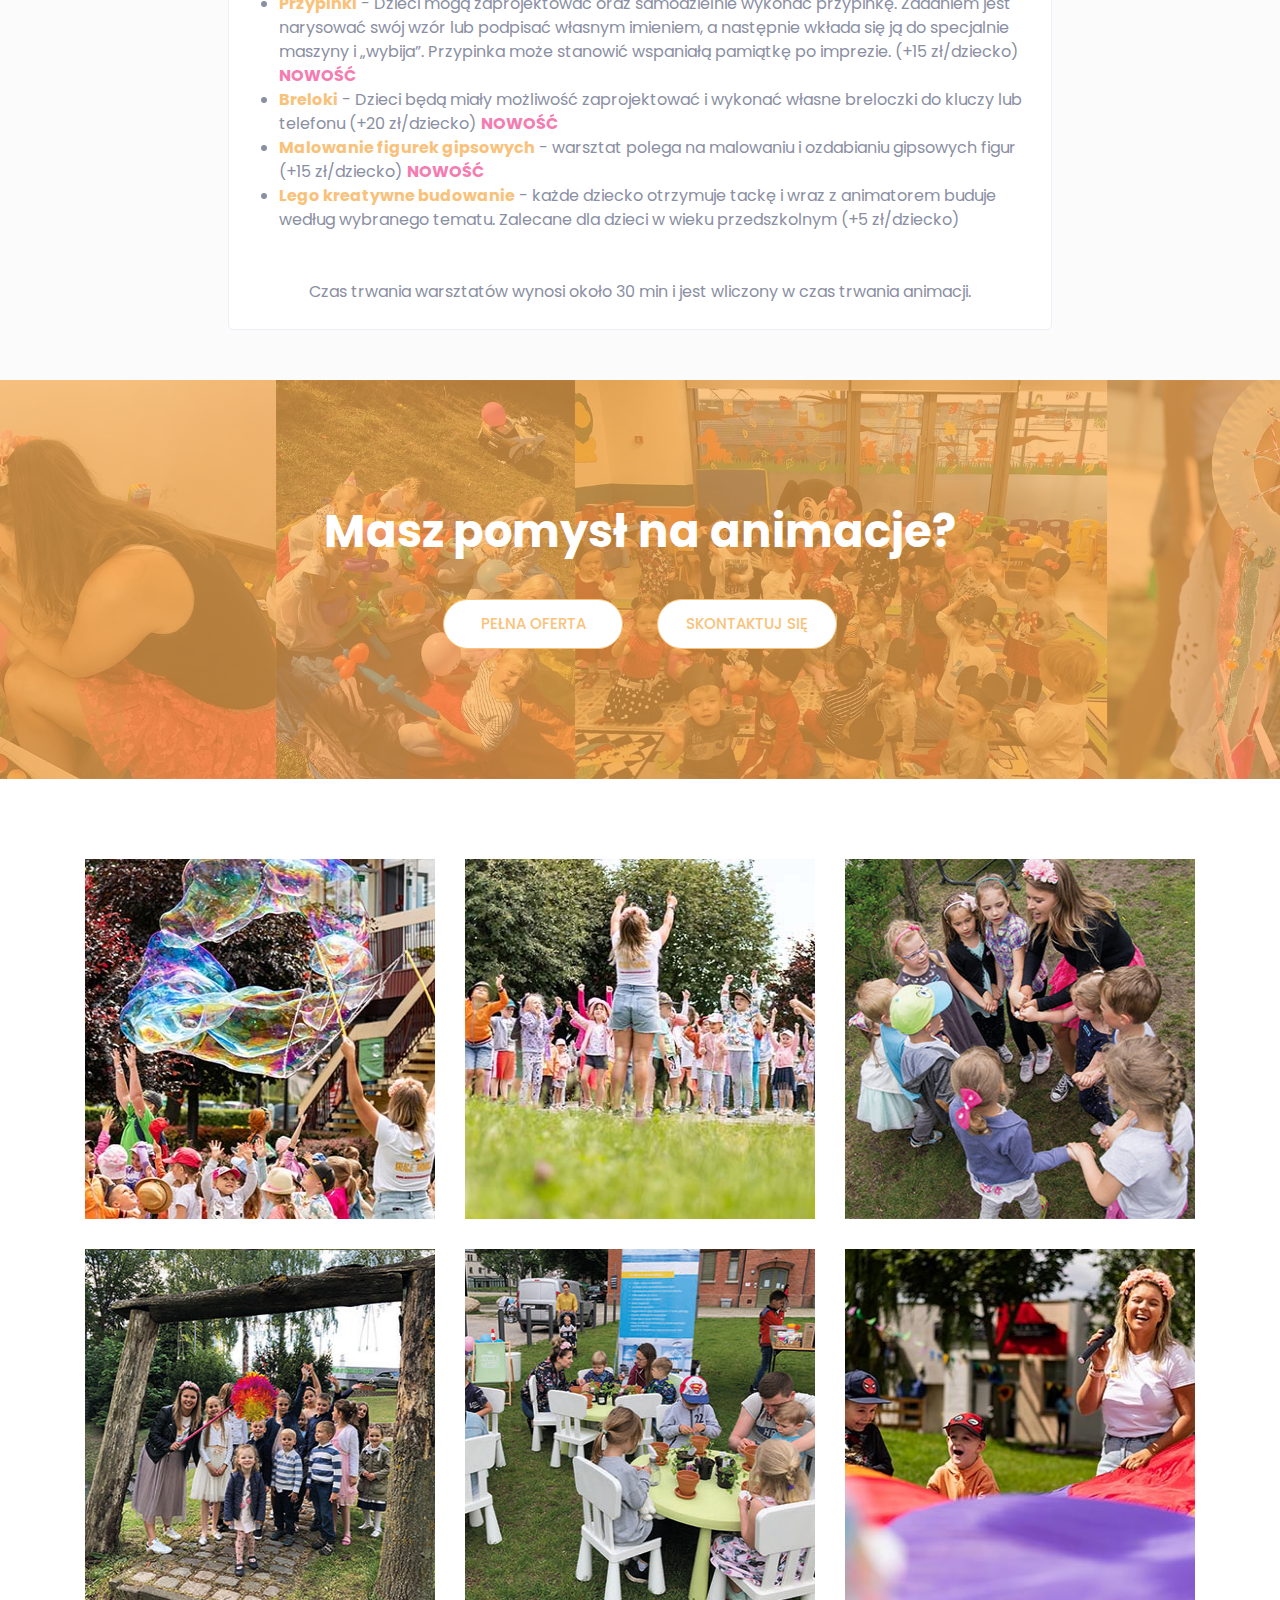
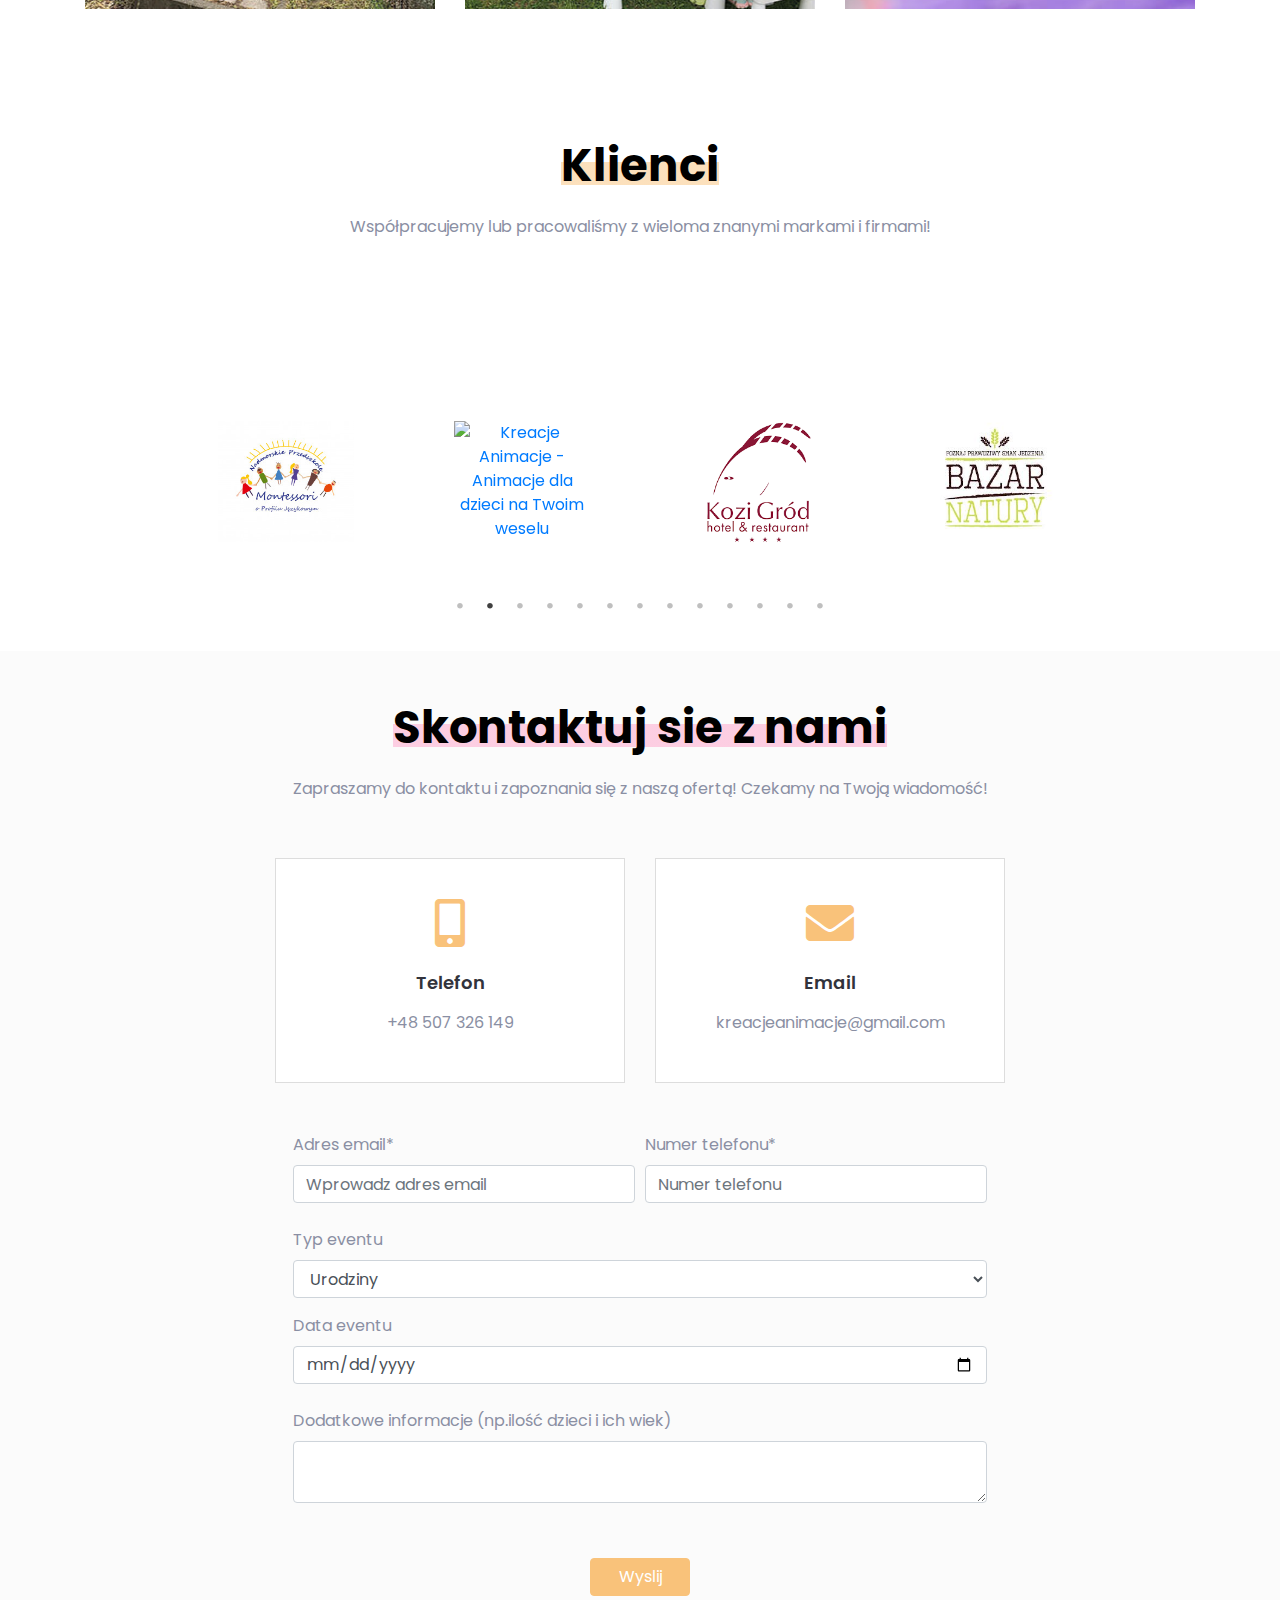
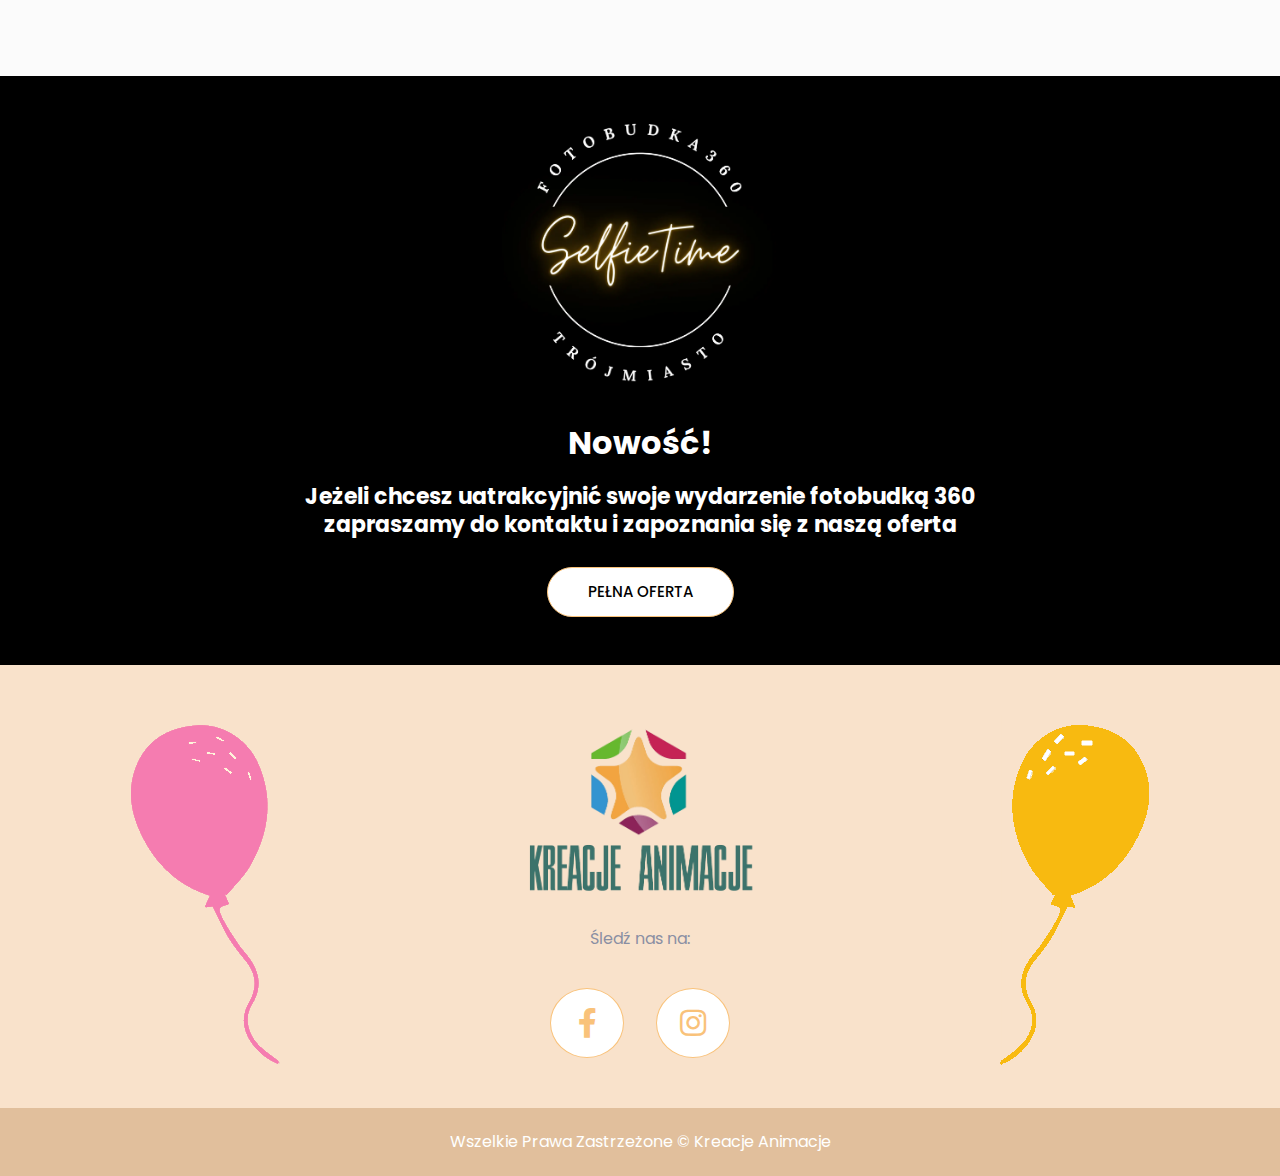
==== commit f28dae21: "update workshop section" ====
--- a/index.html
+++ b/index.html
@@ -547,13 +547,18 @@
                                 zabierają torby na pamiątkę. Zalecane dla dzieci w wieku 5-12 lat (+20 zł/dziecko) <b style="color: #f57cb0;">HIT</b></li>
                             <li><span style="color: #f9c27a;"><b>Sensoryczne gniotki</b></span> - dzieci wykonają samodzielnie antystresową piłeczkę z wykorzystaniem
                                 kulek hydrożelowych orbis. Zalecane dla dzieci w wieku 5-12 lat. (+15 zł/dziecko) <b style="color: #f57cb0;">HIT</b></li>
+                            
+                            <li><span style="color: #f9c27a;"><b>Przypinki</b></span> - Dzieci mogą zaprojektować oraz samodzielnie wykonać przypinkę.  
+                                Zadaniem jest narysować swój wzór lub podpisać własnym imieniem, a następnie wkłada się ją do specjalnie maszyny i „wybija”.
+                                Przypinka może stanowić wspaniałą pamiątkę po imprezie. (+15 zł/dziecko) <b style="color: #f57cb0;">NOWOŚĆ</b></li>
+                                                            
                             <li><span style="color: #f9c27a;"><b>Breloki</b></span> - Dzieci będą miały możliwość zaprojektować i wykonać własne breloczki 
                                 do kluczy lub telefonu (+20 zł/dziecko) <b style="color: #f57cb0;">NOWOŚĆ</b></li>
                             <li><span style="color: #f9c27a;"><b>Malowanie figurek gipsowych</b></span> - warsztat polega na malowaniu i ozdabianiu gipsowych 
                                 figur (+15 zł/dziecko) <b style="color: #f57cb0;">NOWOŚĆ</b></li>
                             <li><span style="color: #f9c27a;"><b>Lego kreatywne budowanie</b></span> - każde dziecko otrzymuje tackę i wraz z animatorem buduje
                                 według wybranego tematu. Zalecane dla dzieci w wieku przedszkolnym (+5 zł/dziecko) </li>
-                            <li><span style="color: #f9c27a;"><b>Ceramika</b></span> z wykorzystaniem samoutwardzalnej masy ceramicznej  (+10 zł/dziecko)</li>
+                            <!--li><span style="color: #f9c27a;"><b>Ceramika</b></span> z wykorzystaniem samoutwardzalnej masy ceramicznej  (+10 zł/dziecko)</li-->
                         </ul>        
 
                         <br><br>
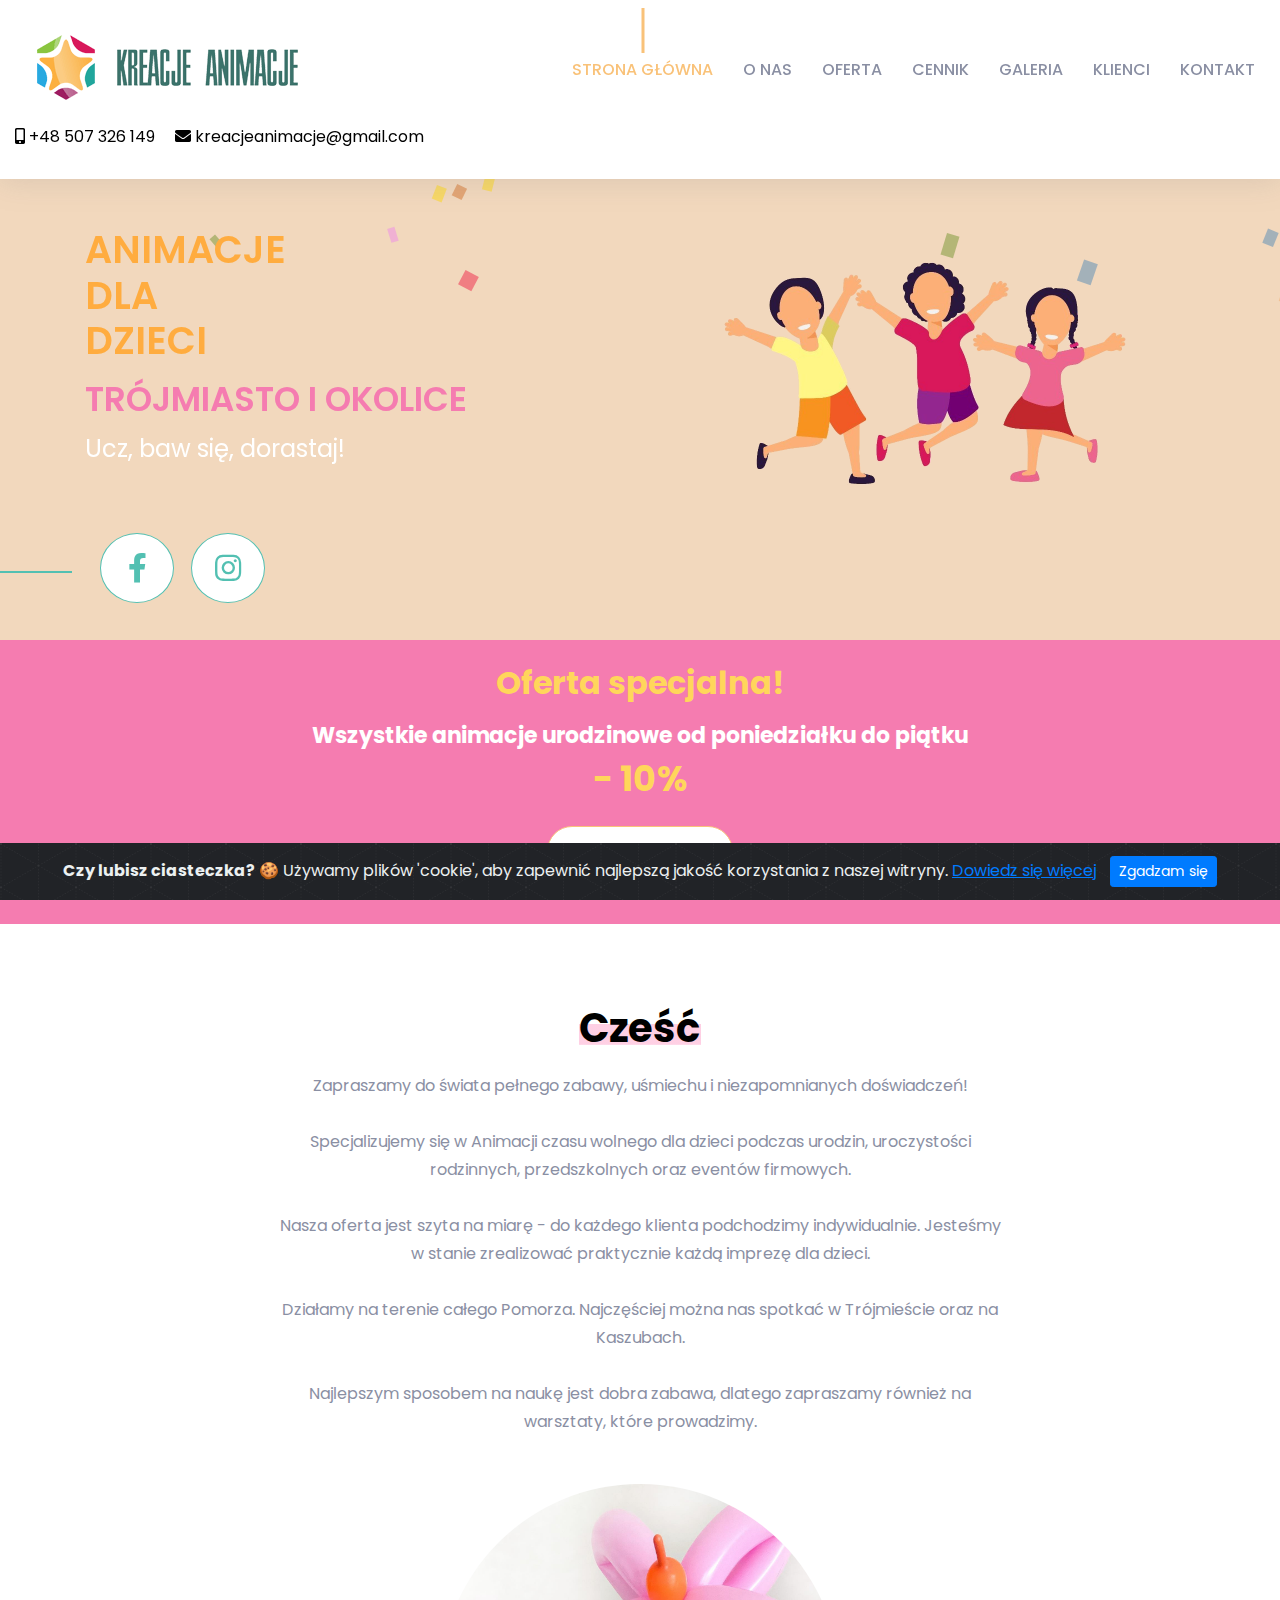
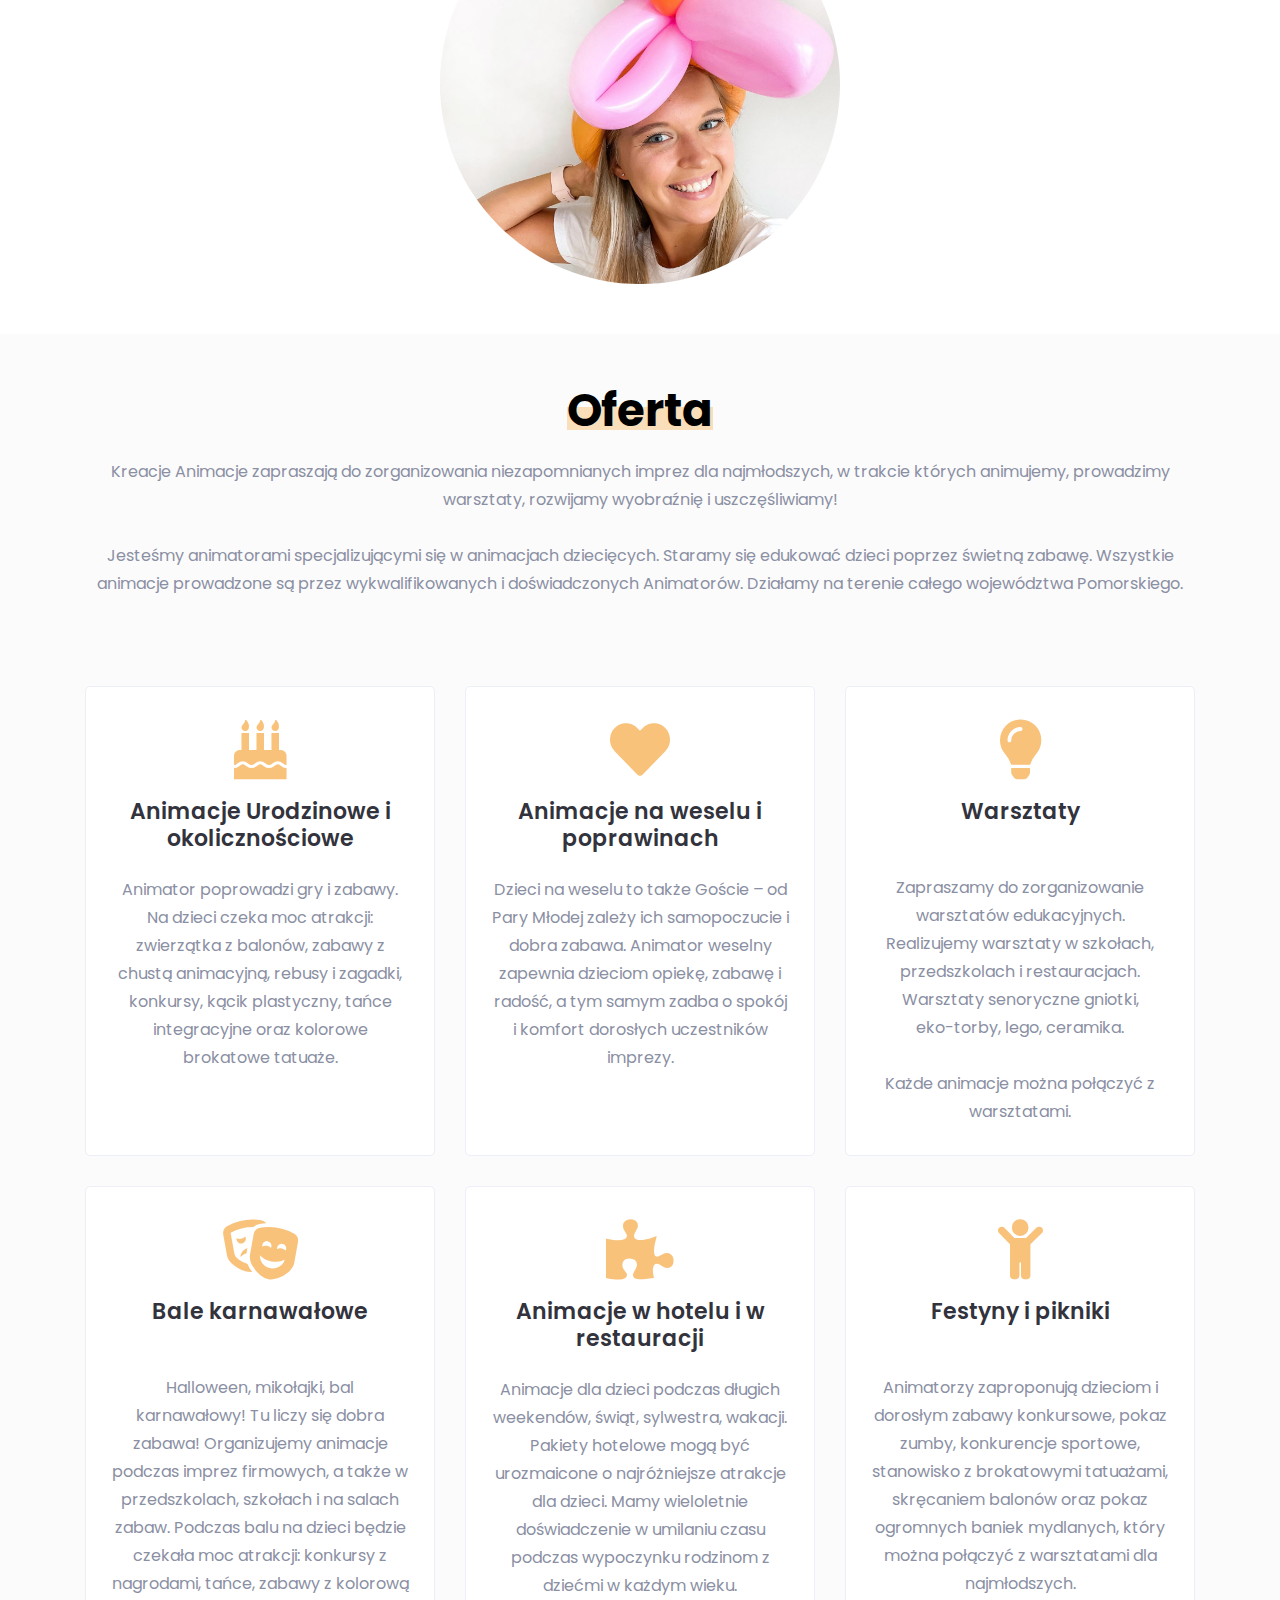
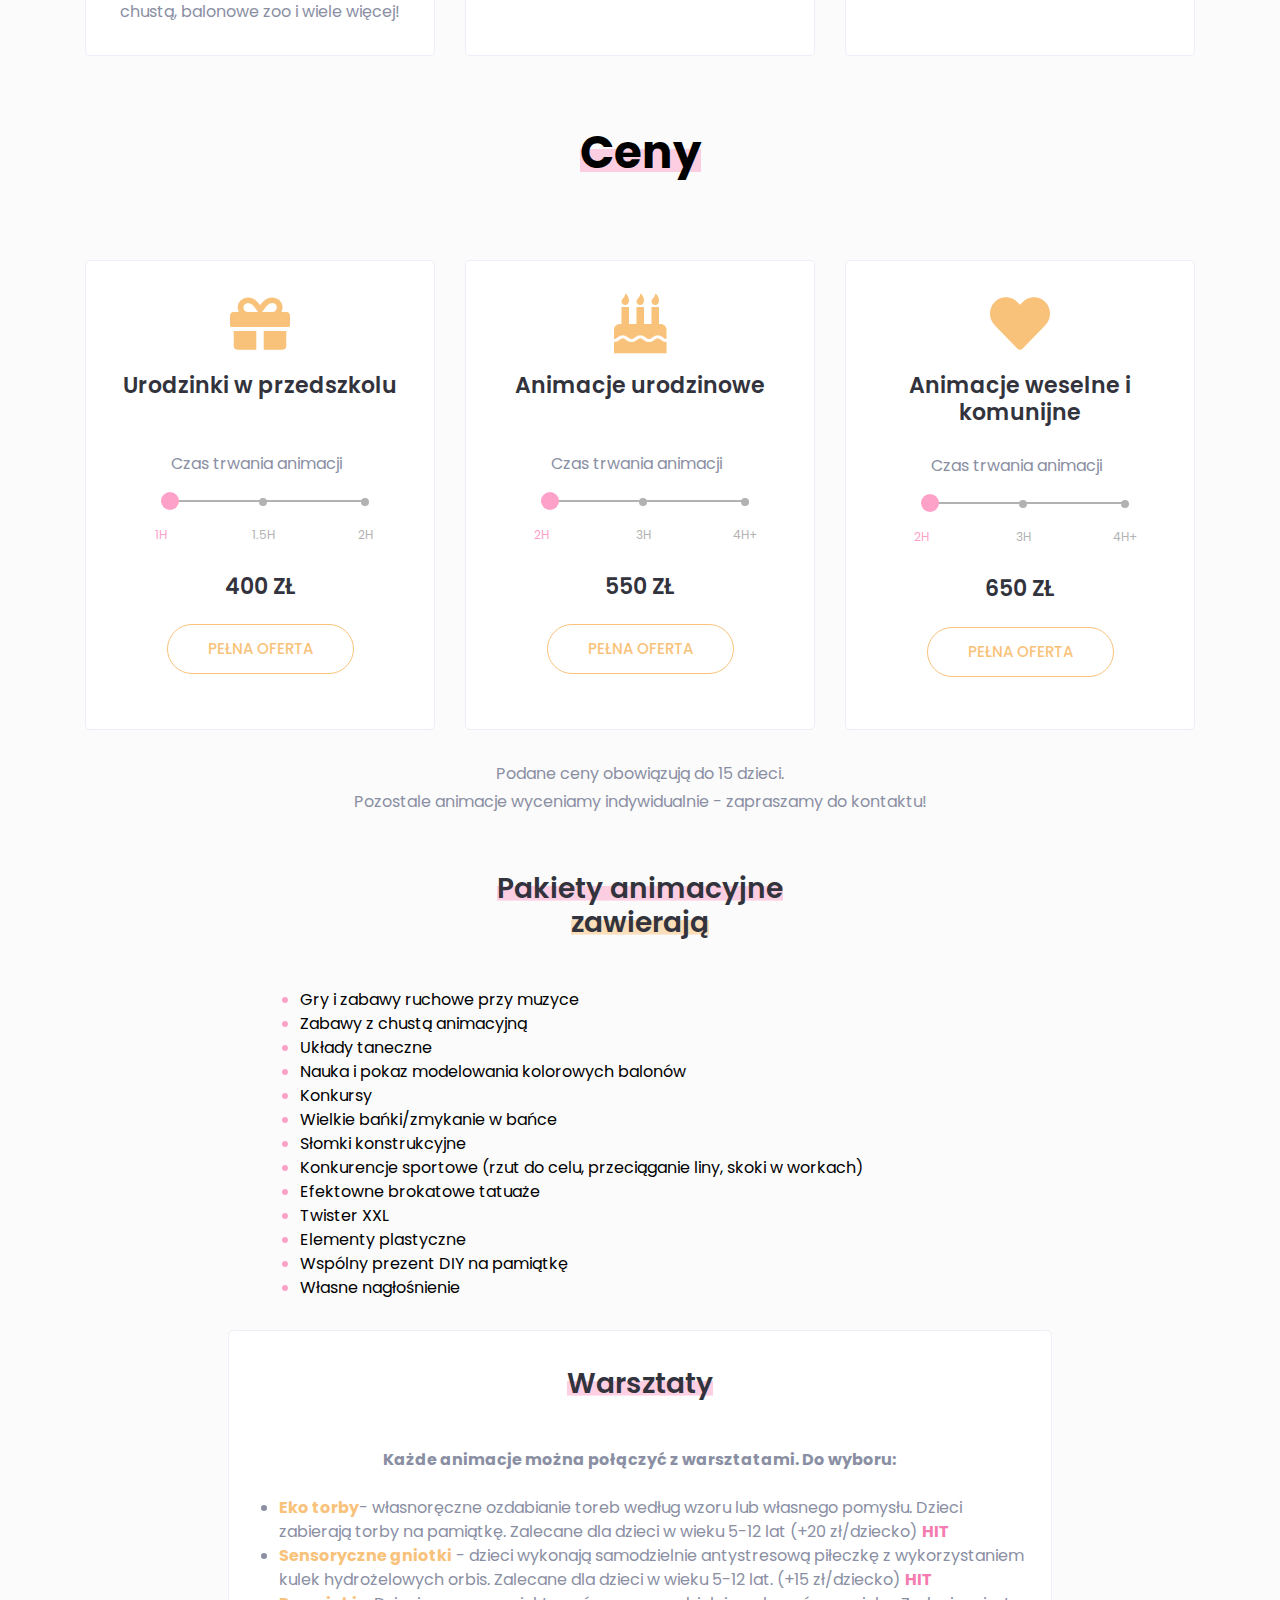
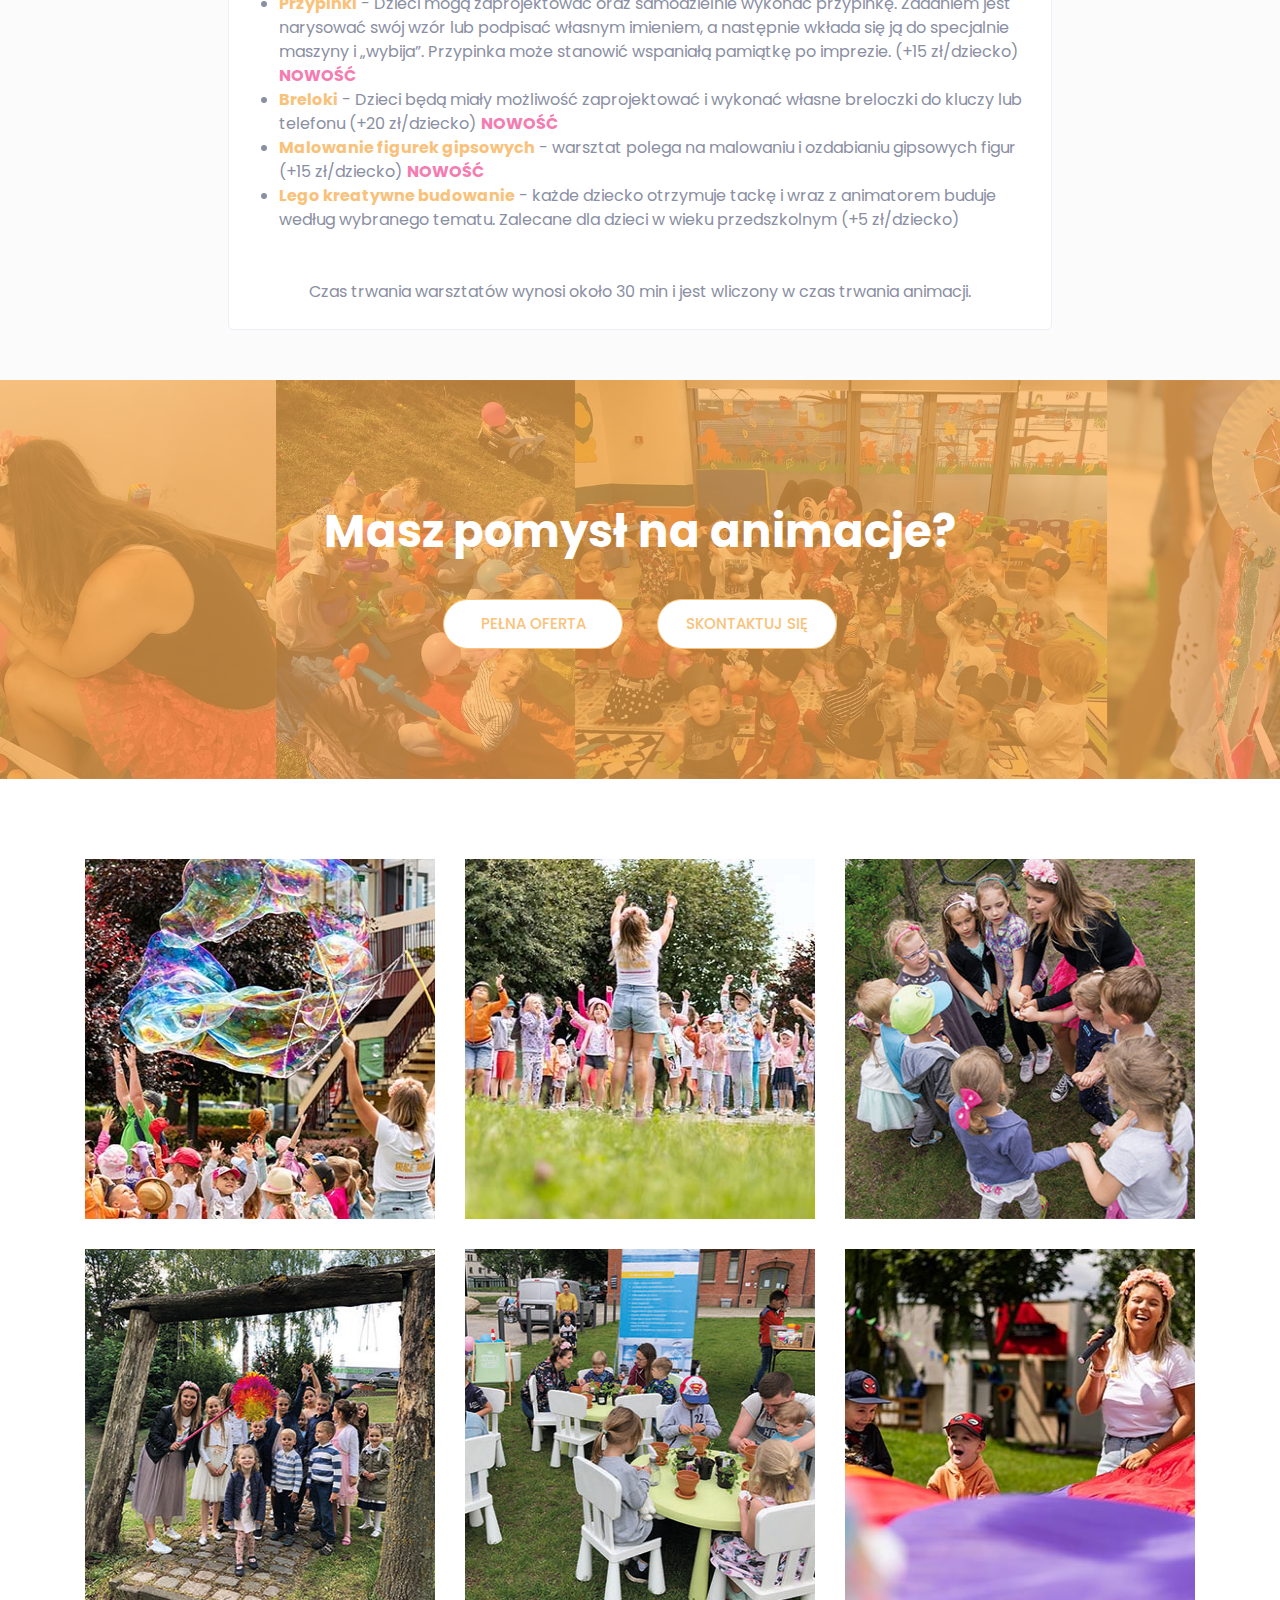
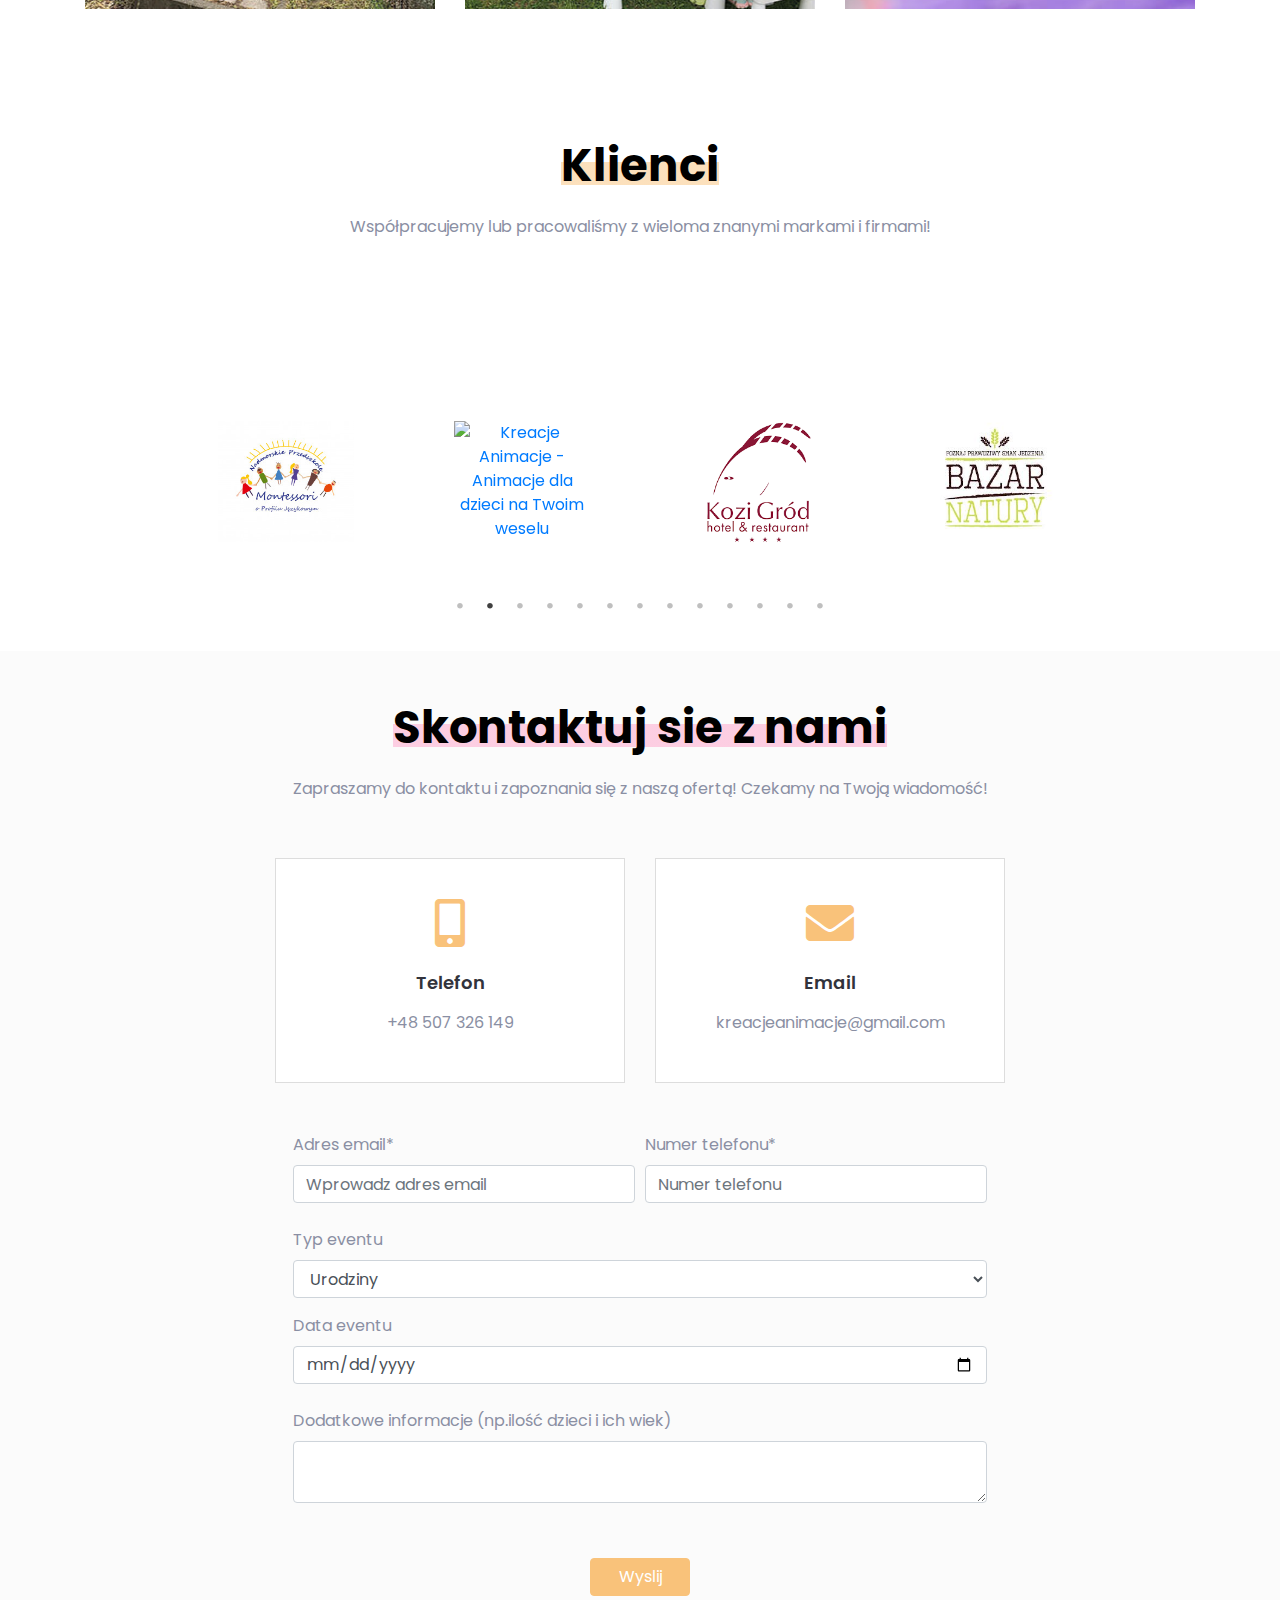
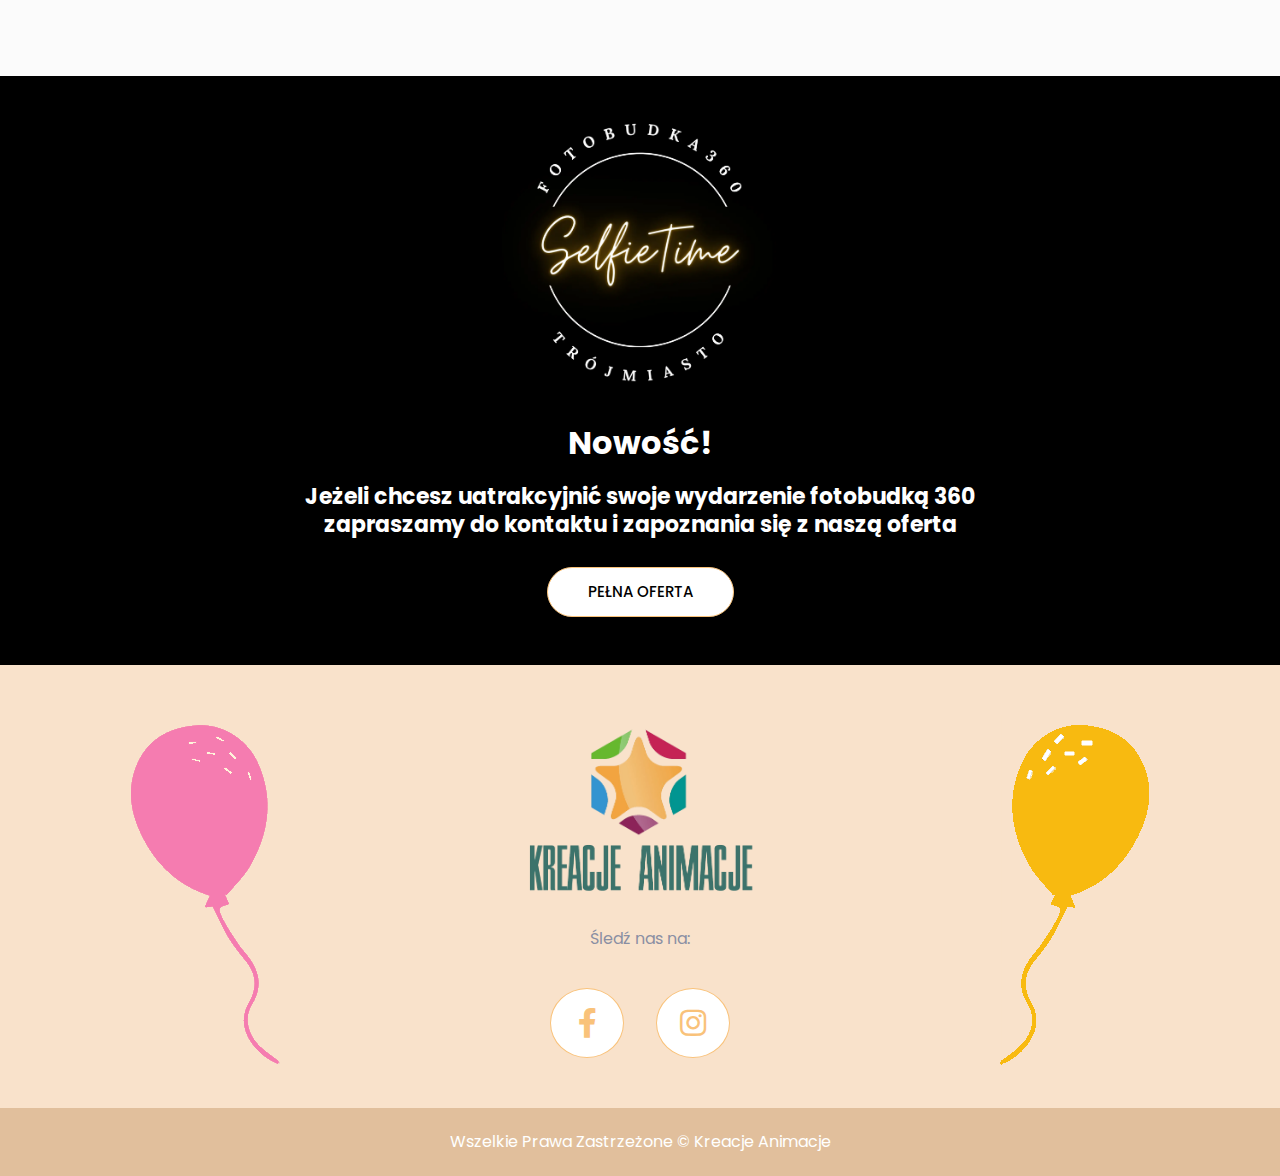
==== commit 712f8e6e: "fix date picker dates" ====
--- a/index.html
+++ b/index.html
@@ -860,7 +860,7 @@
 				  
 				  <div class="form-group">
 					<label for="inputEventDate">Data eventu</label>
-					<input type="date" name="bday" id="inputEventDate" max="2024-12-31" min="2022-05-05" class="form-control">
+					<input type="date" name="bday" id="inputEventDate" max="2026-12-31" min="2025-01-01" class="form-control">
 				  </div>
 				  
 				  <div class="form-group mt-25">
